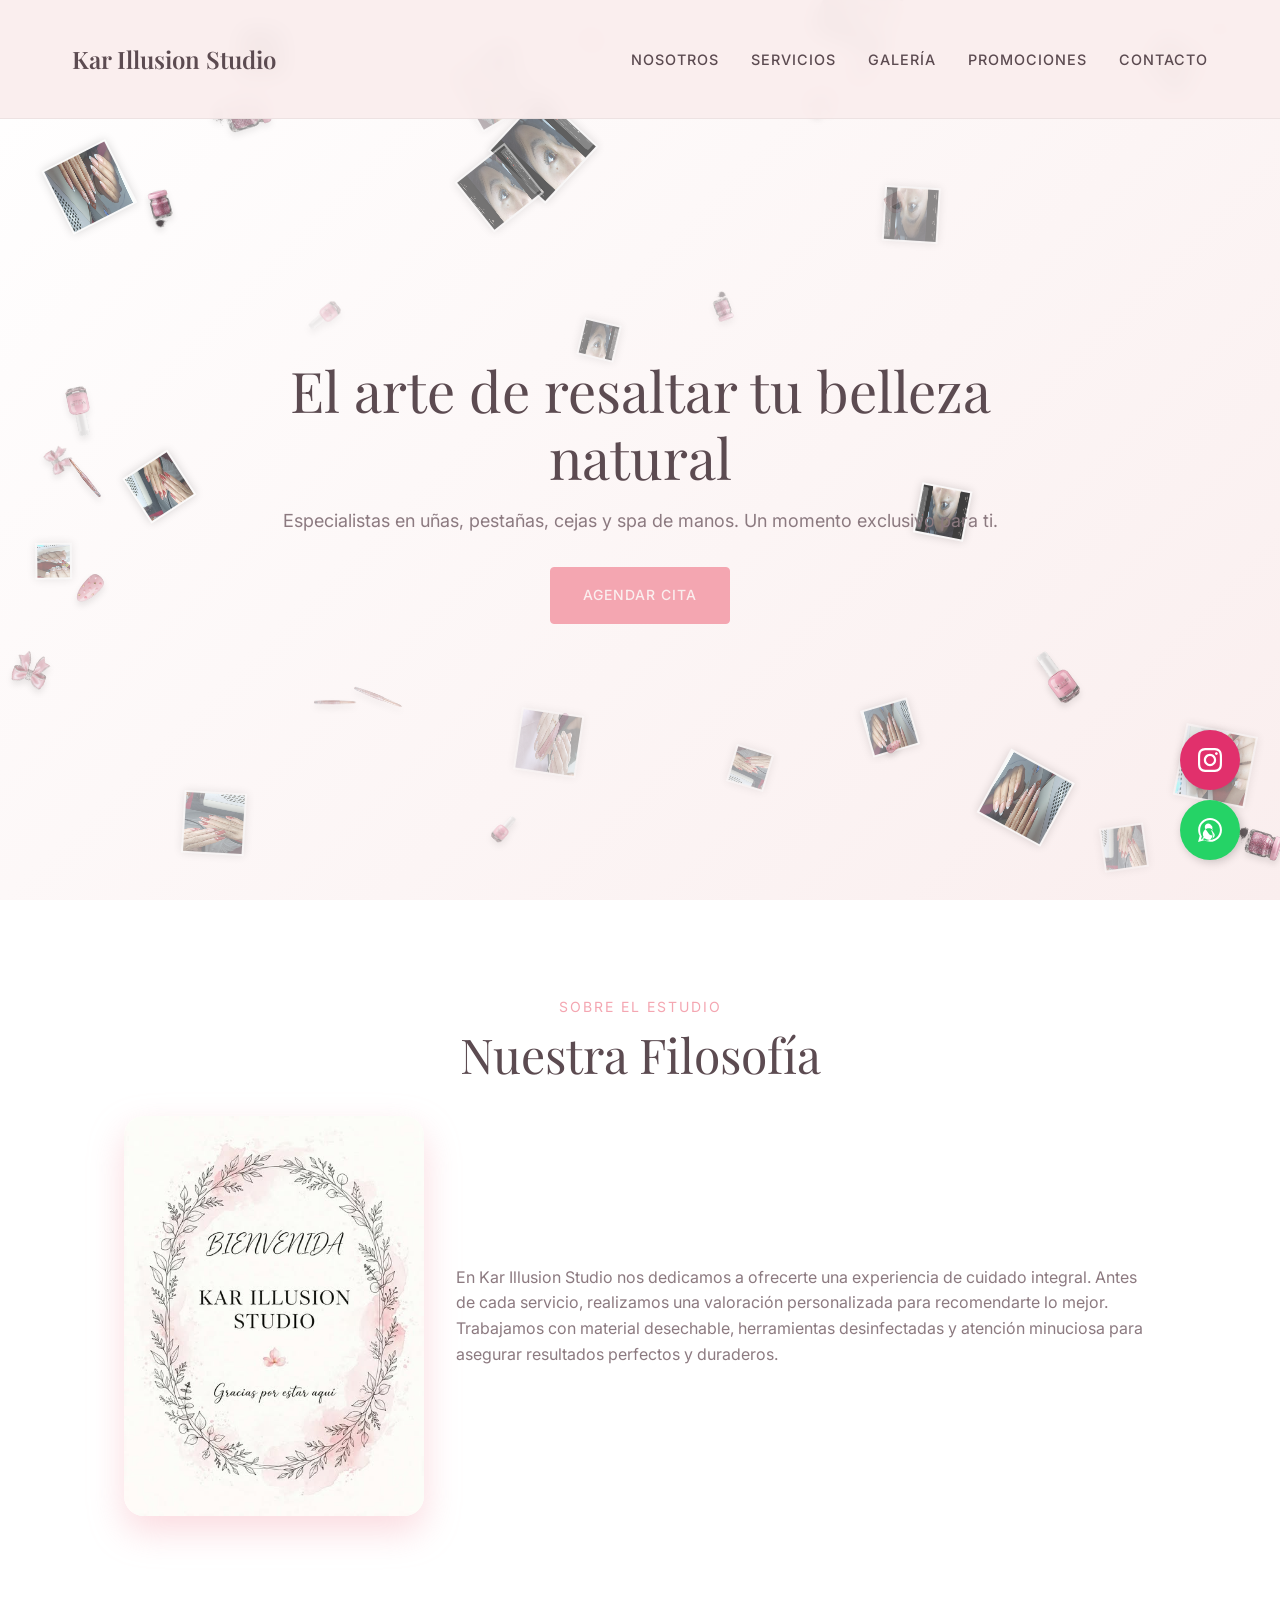
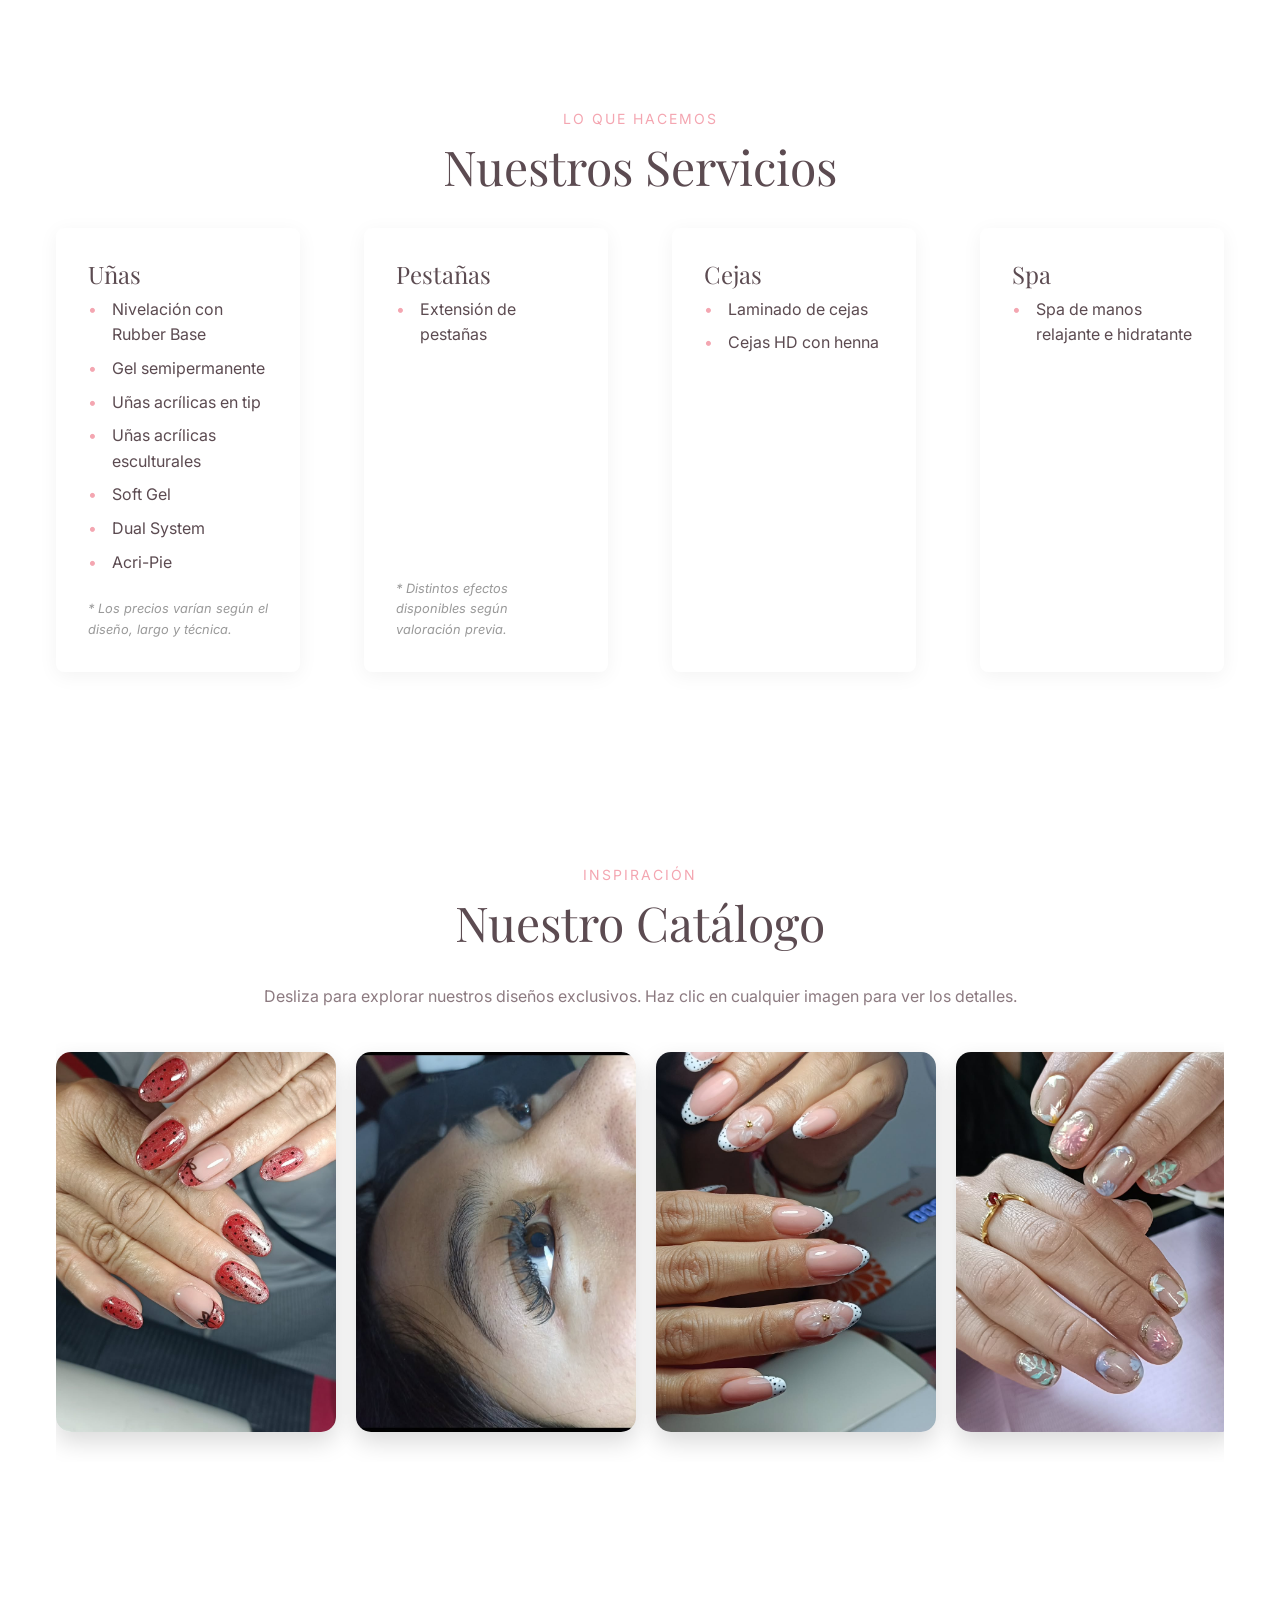
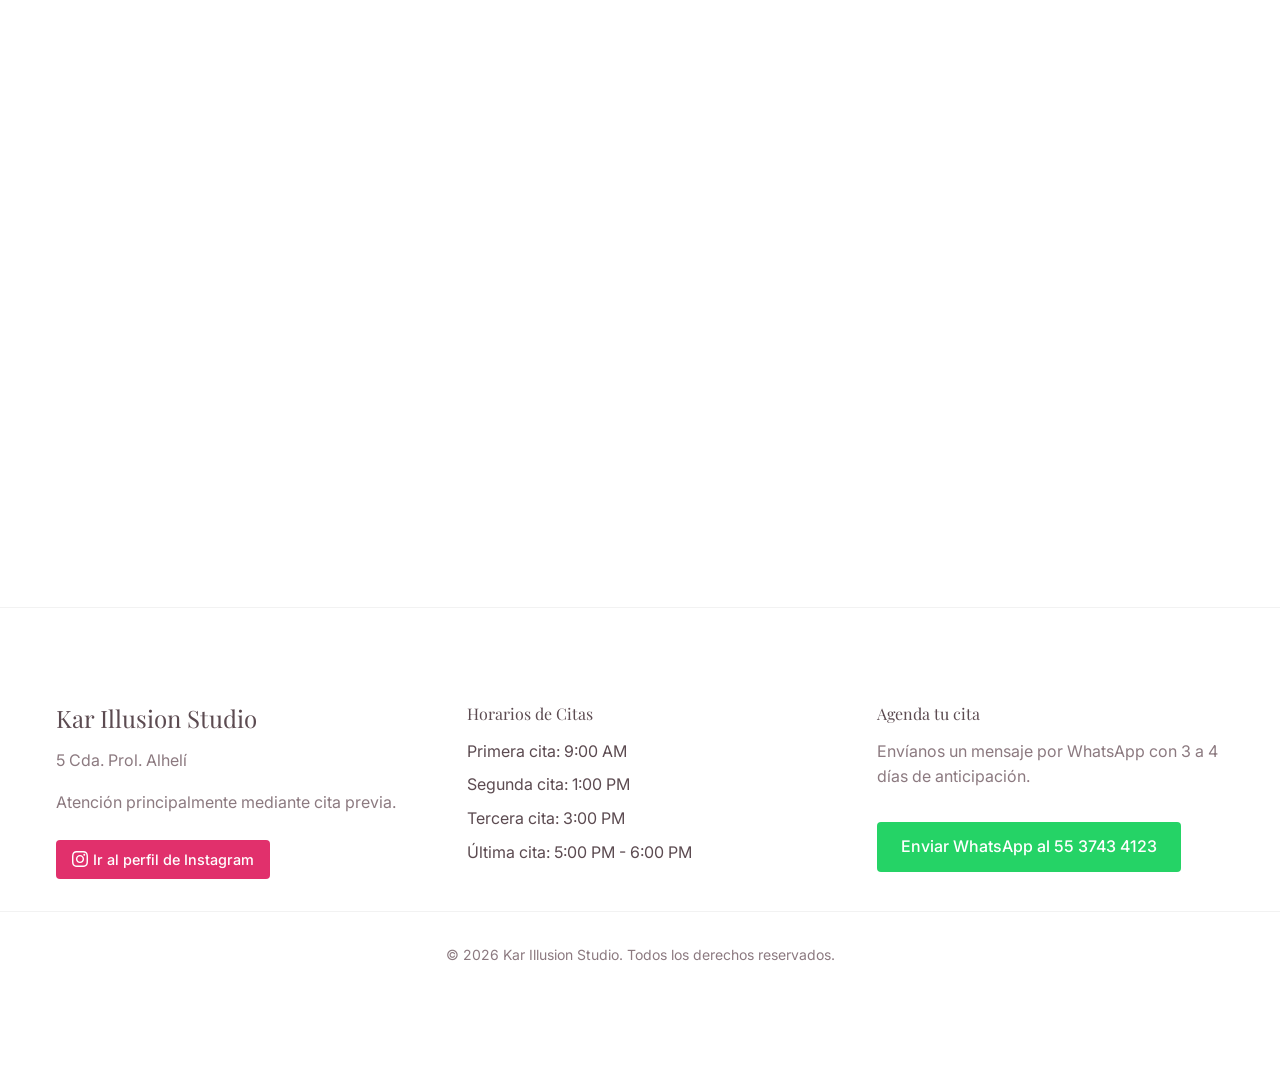
==== index.html @ b8b99d4f "Enhance: Add 4 new nail charms and remove promociones section" ====
<!DOCTYPE html>
<html lang="es">
<head>
    <meta charset="UTF-8">
    <meta name="viewport" content="width=device-width, initial-scale=1.0">
    <title>Kar Illusion Studio | Uñas, Pestañas, Cejas y Spa</title>
    <meta name="description" content="Estudio de belleza especializado en uñas, pestañas, cejas y spa de manos. Citas disponibles.">
    <!-- Google Fonts -->
    <link rel="preconnect" href="https://fonts.googleapis.com">
    <link rel="preconnect" href="https://fonts.gstatic.com" crossorigin>
    <link href="https://fonts.googleapis.com/css2?family=Inter:wght@300;400;500&family=Playfair+Display:ital,wght@0,400;0,600;1,400&display=swap" rel="stylesheet">
    <link rel="stylesheet" href="styles.css?v=10">
</head>
<body>
    <!-- Canvas de Fondo (Toda la página) -->
    <canvas id="bg-canvas"></canvas>

    <!-- Navbar -->
    <header class="navbar">
        <div class="nav-container">
            <a href="#" class="logo">Kar Illusion Studio</a>
            <nav class="nav-links">
                <a href="#nosotros">Nosotros</a>
                <a href="#servicios">Servicios</a>
                <a href="#galeria">Galería</a>
                <a href="#promociones">Promociones</a>
                <a href="#contacto">Contacto</a>
            </nav>
            <button class="hamburger" aria-label="Abrir menú">
                <span class="bar"></span>
                <span class="bar"></span>
                <span class="bar"></span>
            </button>
        </div>
    </header>

    <!-- Menú Móvil -->
    <div class="mobile-menu">
        <a href="#nosotros">Nosotros</a>
        <a href="#servicios">Servicios</a>
        <a href="#galeria">Galería</a>
        <a href="#promociones">Promociones</a>
        <a href="#contacto">Contacto</a>
    </div>

    <!-- Hero Section -->
    <section class="hero" id="inicio">
        <div class="hero-content">
            <h1>El arte de resaltar tu belleza natural</h1>
            <p>Especialistas en uñas, pestañas, cejas y spa de manos. Un momento exclusivo para ti.</p>
            <a href="#contacto" class="btn-primary">Agendar Cita</a>
        </div>
    </section>

    <!-- Nosotros -->
    <section class="nosotros section-padding" id="nosotros">
        <div class="container text-center">
            <span class="subtitle">Sobre el Estudio</span>
            <h2>Nuestra Filosofía</h2>
            <div class="about-content" style="display: flex; align-items: center; justify-content: center; gap: 2rem; flex-wrap: wrap; margin-top: 2rem;">
                <img src="assets/bb.jpg" alt="Inspiración Bebé" style="max-width: 300px; border-radius: 20px; box-shadow: 0 15px 35px rgba(244,166,177, 0.4); object-fit: cover;">
                <p class="max-width-p" style="text-align: left; margin: 0;">En Kar Illusion Studio nos dedicamos a ofrecerte una experiencia de cuidado integral. Antes de cada servicio, realizamos una valoración personalizada para recomendarte lo mejor. Trabajamos con material desechable, herramientas desinfectadas y atención minuciosa para asegurar resultados perfectos y duraderos.</p>
            </div>
        </div>
    </section>

    <!-- Servicios -->
    <section class="servicios section-padding bg-light" id="servicios">
        <div class="container">
            <div class="text-center">
                <span class="subtitle">Lo que hacemos</span>
                <h2>Nuestros Servicios</h2>
            </div>
            
            <div class="services-grid">
                <!-- Uñas -->
                <div class="service-card">
                    <h3>Uñas</h3>
                    <ul>
                        <li>Nivelación con Rubber Base</li>
                        <li>Gel semipermanente</li>
                        <li>Uñas acrílicas en tip</li>
                        <li>Uñas acrílicas esculturales</li>
                        <li>Soft Gel</li>
                        <li>Dual System</li>
                        <li>Acri-Pie</li>
                    </ul>
                    <p class="service-note">* Los precios varían según el diseño, largo y técnica.</p>
                </div>

                <!-- Pestañas -->
                <div class="service-card">
                    <h3>Pestañas</h3>
                    <ul>
                        <li>Extensión de pestañas</li>
                    </ul>
                    <p class="service-note">* Distintos efectos disponibles según valoración previa.</p>
                </div>

                <!-- Cejas -->
                <div class="service-card">
                    <h3>Cejas</h3>
                    <ul>
                        <li>Laminado de cejas</li>
                        <li>Cejas HD con henna</li>
                    </ul>
                </div>

                <!-- Spa -->
                <div class="service-card">
                    <h3>Spa</h3>
                    <ul>
                        <li>Spa de manos relajante e hidratante</li>
                    </ul>
                </div>
            </div>
        </div>
    </section>

    <!-- Galería (Temporal Placeholder) -->
    <section class="galeria section-padding" id="galeria">
        <div class="container text-center">
            <span class="subtitle">Inspiración</span>
            <h2>Nuestro Catálogo</h2>
            <p style="margin-bottom: 2rem; color: var(--color-text-secondary);">Desliza para explorar nuestros diseños exclusivos. Haz clic en cualquier imagen para ver los detalles.</p>
            <div class="gallery-carousel">
                <img src="assets/galeria-1.jpg" alt="Trabajo de Kar Illusion" class="gallery-img">
                <img src="assets/galeria-2.jpg" alt="Trabajo de Kar Illusion" class="gallery-img">
                <img src="assets/galeria-3.jpg" alt="Trabajo de Kar Illusion" class="gallery-img">
                <img src="assets/galeria-4.jpg" alt="Trabajo de Kar Illusion" class="gallery-img">
                <img src="assets/galeria-5.jpg" alt="Trabajo de Kar Illusion" class="gallery-img">
                <img src="assets/galeria-6.jpg" alt="Trabajo de Kar Illusion" class="gallery-img">
                <img src="assets/galeria-7.jpg" alt="Trabajo de Kar Illusion" class="gallery-img">
                <img src="assets/galeria-8.jpg" alt="Trabajo de Kar Illusion" class="gallery-img">
                <img src="assets/galeria-9.jpg" alt="Trabajo de Kar Illusion" class="gallery-img">
                <img src="assets/galeria-10.jpg" alt="Trabajo de Kar Illusion" class="gallery-img">
                <img src="assets/galeria-11.jpg" alt="Trabajo de Kar Illusion" class="gallery-img">
                <img src="assets/galeria-12.jpg" alt="Trabajo de Kar Illusion" class="gallery-img">
                <img src="assets/galeria-13.jpg" alt="Trabajo de Kar Illusion" class="gallery-img">
                <img src="assets/galeria-14.jpg" alt="Trabajo de Kar Illusion" class="gallery-img">
                <img src="assets/galeria-15.jpg" alt="Trabajo de Kar Illusion" class="gallery-img">
                <img src="assets/galeria-16.jpg" alt="Trabajo de Kar Illusion" class="gallery-img">
                <img src="assets/galeria-17.jpg" alt="Trabajo de Kar Illusion" class="gallery-img">
                <img src="assets/galeria-18.jpg" alt="Trabajo de Kar Illusion" class="gallery-img">
                <img src="assets/galeria-19.jpg" alt="Trabajo de Kar Illusion" class="gallery-img">
                <img src="assets/galeria-20.jpg" alt="Trabajo de Kar Illusion" class="gallery-img">
                <img src="assets/galeria-21.jpg" alt="Trabajo de Kar Illusion" class="gallery-img">
            </div>
        </div>
    </section>


    <!-- Video Promocional -->
    <section class="section-padding bg-light" id="video">
        <div class="container text-center">
            <span class="subtitle">En Movimiento</span>
            <h2>Nuestro Estudio</h2>
            <div style="max-width: 600px; margin: 2rem auto; border-radius: 20px; overflow: hidden; box-shadow: 0 15px 35px rgba(244,166,177, 0.4); border: 5px solid #fff;">
                <video src="assets/promo.mp4" autoplay muted loop playsinline style="width: 100%; display: block;"></video>
            </div>
        </div>
    </section>

    <!-- Contacto / Footer -->
    <footer class="footer section-padding" id="contacto">
        <div class="container footer-grid">
            <div class="footer-info">
                <h3>Kar Illusion Studio</h3>
                <p>5 Cda. Prol. Alhelí</p>
                <p>Atención principalmente mediante cita previa.</p>
                <div class="social-links mt-1">
                    <a href="https://www.instagram.com/kar_illusion.studio?igsh=MmVqZ3dhbWVxejU3" class="btn-instagram" target="_blank" rel="noopener">
                        <svg xmlns="http://www.w3.org/2000/svg" width="16" height="16" viewBox="0 0 24 24" fill="currentColor" style="vertical-align: middle; margin-right: 5px;"><path d="M12 2.163c3.204 0 3.584.012 4.85.07 3.252.148 4.771 1.691 4.919 4.919.058 1.265.069 1.645.069 4.849 0 3.205-.012 3.584-.069 4.849-.149 3.225-1.664 4.771-4.919 4.919-1.266.058-1.644.07-4.85.07-3.204 0-3.584-.012-4.849-.07-3.26-.149-4.771-1.699-4.919-4.92-.058-1.265-.07-1.644-.07-4.849 0-3.204.013-3.583.07-4.849.149-3.227 1.664-4.771 4.919-4.919 1.266-.057 1.645-.069 4.849-.069zm0-2.163c-3.259 0-3.667.014-4.947.072-4.358.2-6.78 2.618-6.98 6.98-.059 1.281-.073 1.689-.073 4.948 0 3.259.014 3.668.072 4.948.2 4.358 2.618 6.78 6.98 6.98 1.281.058 1.689.072 4.948.072 3.259 0 3.668-.014 4.948-.072 4.354-.2 6.782-2.618 6.979-6.98.059-1.28.073-1.689.073-4.948 0-3.259-.014-3.667-.072-4.947-.196-4.354-2.617-6.78-6.979-6.98-1.281-.059-1.69-.073-4.949-.073zm0 5.838c-3.403 0-6.162 2.759-6.162 6.162s2.759 6.163 6.162 6.163 6.162-2.759 6.162-6.163c0-3.403-2.759-6.162-6.162-6.162zm0 10.162c-2.209 0-4-1.79-4-4 0-2.209 1.791-4 4-4s4 1.791 4 4c0 2.21-1.791 4-4 4zm6.406-11.845c-.796 0-1.441.645-1.441 1.44s.645 1.44 1.441 1.44c.795 0 1.439-.645 1.439-1.44s-.644-1.44-1.439-1.44z"/></svg>
                        Ir al perfil de Instagram
                    </a>
                </div>
            </div>
            
            <div class="footer-hours">
                <h4>Horarios de Citas</h4>
                <ul>
                    <li>Primera cita: 9:00 AM</li>
                    <li>Segunda cita: 1:00 PM</li>
                    <li>Tercera cita: 3:00 PM</li>
                    <li>Última cita: 5:00 PM - 6:00 PM</li>
                </ul>
            </div>
            
            <div class="footer-contact">
                <h4>Agenda tu cita</h4>
                <p>Envíanos un mensaje por WhatsApp con 3 a 4 días de anticipación.</p>
                <a href="https://wa.me/525537434123" class="btn-whatsapp mt-1" target="_blank" rel="noopener">
                    Enviar WhatsApp al 55 3743 4123
                </a>
            </div>
        </div>
        <div class="footer-bottom text-center mt-2">
            <p>&copy; 2026 Kar Illusion Studio. Todos los derechos reservados.</p>
        </div>
    </footer>

    <!-- Botones Flotantes -->
    <a href="https://wa.me/525537434123" class="float-btn float-ws" target="_blank" rel="noopener" aria-label="Chat en WhatsApp">
        <svg xmlns="http://www.w3.org/2000/svg" width="24" height="24" viewBox="0 0 24 24" fill="white"><path d="M.057 24l1.687-6.163c-1.041-1.804-1.588-3.849-1.587-5.946.003-6.556 5.338-11.891 11.893-11.891 3.181.001 6.167 1.24 8.413 3.488 2.245 2.245 3.487 5.236 3.487 8.414-.003 6.557-5.338 11.892-11.893 11.892-1.99-.001-3.951-.5-5.688-1.448l-6.312 1.654zm6.597-3.807c1.676.995 3.276 1.591 5.392 1.592 5.448 0 9.888-4.443 9.889-9.894.001-5.451-4.441-9.894-9.891-9.894-5.448 0-9.889 4.443-9.889 9.894-.001 2.288.583 4.471 1.686 6.353l-.859 3.138 3.228-.853v.001h-.001zm8.396-8.318c-1.127-1.127-2.624-1.748-4.218-1.748-3.284 0-5.962 2.678-5.964 5.962-.001 1.05.271 2.074.786 2.977l.006.01-1.391 1.391 1.39 1.39.011.006c.902.514 1.927.785 2.977.785 3.284 0 5.962-2.678 5.964-5.962 0-1.594-.621-3.091-1.748-4.218l.002.001-.005.006zM15.42 16.59c-.43.43-1.077.675-1.748.675-1.144 0-2.18-.553-2.825-1.493l-3.394-4.832c-.417-.584-.658-1.298-.658-2.039 0-1.916 1.554-3.472 3.47-3.472.672 0 1.318.245 1.748.675l1.637 1.637c.725.725.992 1.765.717 2.723l-.19.673c-.092.327-.249.627-.459.884l2.455 3.497c.36.52.54 1.15.54 1.8 0 .672-.245 1.319-.675 1.748l-1.564 1.564.015-.006-.015.006z"/></svg>
    </a>

    <a href="https://www.instagram.com/kar_illusion.studio?igsh=MmVqZ3dhbWVxejU3" class="float-btn float-ig" target="_blank" rel="noopener" aria-label="Ir a Instagram">
        <svg xmlns="http://www.w3.org/2000/svg" width="24" height="24" viewBox="0 0 24 24" fill="white"><path d="M12 2.163c3.204 0 3.584.012 4.85.07 3.252.148 4.771 1.691 4.919 4.919.058 1.265.069 1.645.069 4.849 0 3.205-.012 3.584-.069 4.849-.149 3.225-1.664 4.771-4.919 4.919-1.266.058-1.644.07-4.85.07-3.204 0-3.584-.012-4.849-.07-3.26-.149-4.771-1.699-4.919-4.92-.058-1.265-.07-1.644-.07-4.849 0-3.204.013-3.583.07-4.849.149-3.227 1.664-4.771 4.919-4.919 1.266-.057 1.645-.069 4.849-.069zm0-2.163c-3.259 0-3.667.014-4.947.072-4.358.2-6.78 2.618-6.98 6.98-.059 1.281-.073 1.689-.073 4.948 0 3.259.014 3.668.072 4.948.2 4.358 2.618 6.78 6.98 6.98 1.281.058 1.689.072 4.948.072 3.259 0 3.668-.014 4.948-.072 4.354-.2 6.782-2.618 6.979-6.98.059-1.28.073-1.689.073-4.948 0-3.259-.014-3.667-.072-4.947-.196-4.354-2.617-6.78-6.979-6.98-1.281-.059-1.69-.073-4.949-.073zm0 5.838c-3.403 0-6.162 2.759-6.162 6.162s2.759 6.163 6.162 6.163 6.162-2.759 6.162-6.163c0-3.403-2.759-6.162-6.162-6.162zm0 10.162c-2.209 0-4-1.79-4-4 0-2.209 1.791-4 4-4s4 1.791 4 4c0 2.21-1.791 4-4 4zm6.406-11.845c-.796 0-1.441.645-1.441 1.44s.645 1.44 1.441 1.44c.795 0 1.439-.645 1.439-1.44s-.644-1.44-1.439-1.44z"/></svg>
    </a>


    <!-- Visor Lightbox Modal -->
    <div id="image-modal" class="modal">
        <span class="modal-close">&times;</span>
        <img class="modal-content" id="modal-img">
        <div id="modal-caption">Kar Illusion Studio</div>
    </div>

    <script src="script.js?v=14"></script>
</body>
</html>
---- styles.css ----
/* ==========================================================================
   Variables y Configuración Base
   ========================================================================== */
   :root {
    --color-bg-primary: #faeeee; /* Rosa pastel muy claro (bb.jpg) */
    --color-bg-secondary: #ffffff; /* Blanco */
    --color-text-primary: #5c4b51; /* Marrón/púrpura oscuro */
    --color-text-secondary: #8c7a80;
    --color-accent: #f4a6b1; /* Rosa pastel vibrante */
    --color-accent-hover: #e08b98;
    --color-white: #ffffff;
    
    /* Tipografía */
    --font-heading: 'Playfair Display', serif;
    --font-body: 'Inter', sans-serif;
    
    /* Espaciado */
    --spacing-sm: 1rem;
    --spacing-md: 2rem;
    --spacing-lg: 4rem;
    --spacing-xl: 6rem;

    /* Bordes y Sombras */
    --border-radius-sm: 4px;
    --border-radius-md: 8px;
    --border-radius-lg: 16px;
    --shadow-soft: 0 4px 20px rgba(0, 0, 0, 0.05);
    --shadow-hover: 0 10px 30px rgba(0, 0, 0, 0.1);
    
    /* Transiciones */
    --transition-fast: 0.3s ease;
}

/* Reseteo Básico */
* {
    margin: 0;
    padding: 0;
    box-sizing: border-box;
}

html {
    scroll-behavior: smooth;
    background: linear-gradient(135deg, var(--color-bg-secondary) 0%, var(--color-bg-primary) 100%);
    background-attachment: fixed;
}

body {
    font-family: var(--font-body);
    color: var(--color-text-primary);
    line-height: 1.6;
    overflow-x: hidden;
    background: transparent;
}

/* Tipografía Básica */
h1, h2, h3, h4, h5, h6 {
    font-family: var(--font-heading);
    font-weight: 400;
    line-height: 1.2;
    margin-bottom: var(--spacing-sm);
    color: var(--color-text-primary);
}

.hero h1 {
    font-size: 3.5rem;
    margin-bottom: var(--spacing-sm);
    color: var(--color-text-primary);
}

.hero p {
    font-size: 1.2rem;
    color: var(--color-text-secondary);
    margin-bottom: var(--spacing-md);
    font-family: 'Inter', sans-serif;
}

h2 { font-size: clamp(2rem, 4vw, 3rem); margin-bottom: var(--spacing-md); }
h3 { font-size: 1.5rem; margin-bottom: 0.5rem; }

p {
    margin-bottom: var(--spacing-sm);
    color: var(--color-text-secondary);
}

a {
    text-decoration: none;
    color: inherit;
    transition: color var(--transition-fast);
}

ul {
    list-style: none;
}

/* ==========================================================================
   Clases de Utilidad
   ========================================================================== */
.container {
    width: 100%;
    max-width: 1200px;
    margin: 0 auto;
    padding: 0 var(--spacing-sm);
}

.section-padding {
    padding: 4rem 0; /* Padding reducido para móviles */
}

.text-center { text-align: center; }
.text-light { color: var(--color-white); }
.text-light h2, .text-light p { color: var(--color-white); }

.bg-light { background-color: rgba(255, 255, 255, 0.4); } /* Semitransparente para ver partículas */
.bg-dark { background-color: var(--color-bg-dark); }

.mt-1 { margin-top: var(--spacing-sm); }
.mt-2 { margin-top: var(--spacing-md); }
.mb-1 { margin-bottom: var(--spacing-sm); }
.mb-2 { margin-bottom: var(--spacing-md); }

.subtitle {
    display: block;
    font-size: 0.875rem;
    text-transform: uppercase;
    letter-spacing: 2px;
    color: var(--color-accent);
    margin-bottom: 0.5rem;
}

.max-width-p {
    max-width: 700px;
    margin-left: auto;
    margin-right: auto;
}

/* Botones */
.btn-primary {
    display: inline-block;
    background-color: var(--color-accent);
    color: var(--color-bg-primary);
    padding: 1rem 2rem;
    border-radius: var(--border-radius-sm);
    font-family: var(--font-body);
    font-weight: 500;
    text-transform: uppercase;
    letter-spacing: 1px;
    font-size: 0.875rem;
    border: 1px solid var(--color-accent);
    transition: all var(--transition-fast);
}

.btn-primary:hover {
    background-color: transparent;
    color: var(--color-accent);
}

/* ==========================================================================
   Navegación
   ========================================================================== */
.navbar {
    position: fixed;
    top: 0;
    left: 0;
    width: 100%;
    background-color: rgba(250, 238, 238, 0.95);
    backdrop-filter: blur(10px);
    -webkit-backdrop-filter: blur(10px);
    z-index: 1000;
    border-bottom: 1px solid rgba(0,0,0,0.05);
    transition: padding var(--transition-fast);
}

.footer-content {
    display: flex;
    justify-content: space-between;
    align-items: center;
    flex-wrap: wrap;
    gap: var(--spacing-sm);
    color: var(--color-text-secondary);
    background-color: transparent;
}

.nav-container {
    display: flex;
    justify-content: space-between;
    align-items: center;
    padding: 1.5rem var(--spacing-sm);
    max-width: 1200px;
    margin: 0 auto;
}

.logo {
    font-family: var(--font-heading);
    font-size: 1.5rem;
    font-weight: 600;
    color: var(--color-text-main);
}

.nav-links {
    display: none;
}

.nav-links a {
    margin-left: var(--spacing-md);
    font-size: 0.9rem;
    font-weight: 500;
    color: var(--color-text-main);
    text-transform: uppercase;
    letter-spacing: 1px;
}

.nav-links a:hover {
    color: var(--color-accent);
}

/* Hamburguesa */
.hamburger {
    display: block;
    cursor: pointer;
    background: none;
    border: none;
}

.bar {
    display: block;
    width: 25px;
    height: 2px;
    margin: 5px auto;
    transition: all 0.3s ease-in-out;
    background-color: var(--color-text-main);
}

/* Menú Móvil Activo */
.mobile-menu {
    position: fixed;
    top: 0;
    left: 100%;
    width: 100%;
    height: 100vh;
    background-color: var(--color-bg-primary);
    display: flex;
    flex-direction: column;
    justify-content: center;
    align-items: center;
    z-index: 999;
    transition: left 0.4s ease;
}

.mobile-menu.active {
    left: 0;
}

.mobile-menu a {
    font-family: var(--font-heading);
    font-size: 2rem;
    margin: var(--spacing-sm) 0;
    color: var(--color-text-main);
}

.hamburger.active .bar:nth-child(2) { opacity: 0; }
.hamburger.active .bar:nth-child(1) { transform: translateY(7px) rotate(45deg); }
.hamburger.active .bar:nth-child(3) { transform: translateY(-7px) rotate(-45deg); }

/* ==========================================================================
   Hero Section
   ========================================================================== */
.hero {
    min-height: 100vh;
    display: flex;
    align-items: center;
    justify-content: center;
    text-align: center;
    padding: 0 var(--spacing-sm);
    padding-top: 80px; /* Offset navbar */
    position: relative;
    overflow: hidden;
}

#bg-canvas {
    position: fixed;
    top: 0;
    left: 0;
    width: 100vw;
    height: 100vh;
    z-index: -1;
    pointer-events: none;
}

.hero-content {
    max-width: 800px;
    position: relative;
    z-index: 10; /* Bien por encima del canvas y backgrounds */
    animation: fadeInUP 1.5s cubic-bezier(0.25, 0.46, 0.45, 0.94) forwards;
    opacity: 0;
    transform: translateY(30px);
}

.hero p {
    font-size: 1rem;
    margin-bottom: var(--spacing-md);
    padding: 0 1rem;
}

/* Animaciones */
@keyframes fadeInUP {
    to {
        opacity: 1;
        transform: translateY(0);
    }
}

@keyframes slowZoom {
    0% { transform: scale(1); }
    100% { transform: scale(1.05); }
}

/* ==========================================================================
   Servicios
   ========================================================================== */
.services-grid {
    display: grid;
    grid-template-columns: 1fr;
    gap: var(--spacing-md);
    margin-top: var(--spacing-md);
}

.service-card {
    background-color: var(--color-white);
    padding: var(--spacing-md);
    border-radius: var(--border-radius-md);
    box-shadow: var(--shadow-soft);
    transition: transform 0.4s cubic-bezier(0.25, 0.46, 0.45, 0.94), box-shadow 0.4s cubic-bezier(0.25, 0.46, 0.45, 0.94);
    display: flex;
    flex-direction: column;
    height: 100%;
}

.service-card:hover {
    transform: translateY(-8px);
    box-shadow: var(--shadow-hover);
}

.service-card ul {
    margin-bottom: var(--spacing-sm);
    flex-grow: 1;
}

.service-card li {
    margin-bottom: 0.5rem;
    position: relative;
    padding-left: 1.5rem;
    color: var(--color-text-light);
}

.service-card li::before {
    content: "•";
    color: var(--color-accent);
    position: absolute;
    left: 0;
    top: 0;
}

.service-note {
    font-size: 0.8rem;
    font-style: italic;
    color: #999;
    margin-bottom: 0;
    margin-top: auto;
}

/* ==========================================================================
   Galería
   ========================================================================== */
.gallery-grid {
    display: grid;
    grid-template-columns: 1fr;
    gap: var(--spacing-sm);
    margin-top: var(--spacing-md);
}

.gallery-item {
    aspect-ratio: 1 / 1;
    border-radius: var(--border-radius-sm);
    overflow: hidden;
    position: relative;
    transition: transform var(--transition-fast);
}

.gallery-item:hover {
    transform: scale(1.02);
}

/* Placeholder temporal para imágenes */
.temp-bg {
    background-color: #eae5db;
}
.temp-bg:nth-child(2) { background-color: #dcd5c6; }
.temp-bg:nth-child(3) { background-color: #c9c2b3; }
.temp-bg:nth-child(4) { background-color: #b5aea0; }


/* ==========================================================================
   Footer & Contacto
   ========================================================================== */
.footer {
    background-color: var(--color-white);
    border-top: 1px solid rgba(0,0,0,0.05);
}

.footer-grid {
    display: grid;
    grid-template-columns: 1fr;
    gap: var(--spacing-md); /* Gap reducido para móviles */
}

.footer h3, .footer h4 {
    margin-bottom: 1rem;
}

.footer ul li {
    margin-bottom: 0.5rem;
    color: var(--color-text-light);
}

.btn-whatsapp {
    display: inline-block;
    background-color: #25D366;
    color: white;
    padding: 0.75rem 1.5rem;
    border-radius: var(--border-radius-sm);
    font-weight: 500;
}
.btn-whatsapp:hover {
    background-color: #128C7E;
    color: white;
}

.btn-instagram {
    display: inline-flex;
    align-items: center;
    background-color: #E1306C;
    color: white;
    padding: 0.5rem 1rem;
    border-radius: var(--border-radius-sm);
    font-weight: 500;
    margin-top: 0.5rem;
    font-size: 0.9rem;
}

.btn-instagram:hover {
    background-color: #C13584;
    color: white;
}

.footer-bottom {
    font-size: 0.875rem;
    color: #999;
    border-top: 1px solid rgba(0,0,0,0.05);
    padding-top: var(--spacing-md);
}

/* Botones Flotantes */
.float-btn {
    position: fixed;
    width: 60px;
    height: 60px;
    color: #FFF;
    border-radius: 50px;
    text-align: center;
    font-size: 30px;
    box-shadow: 2px 2px 10px rgba(0, 0, 0, 0.2);
    z-index: 100;
    display: flex;
    justify-content: center;
    align-items: center;
    transition: transform 0.3s ease;
}

.float-ws {
    bottom: 20px;
    right: 20px;
    background-color: #25d366;
}

.float-ig {
    bottom: 90px;
    right: 20px;
    left: auto;
    background-color: #E1306C;
}

.float-btn:hover {
    transform: scale(1.1);
}

/* ==========================================================================
   Media Queries (Desktop)
   ========================================================================== */
@media (min-width: 768px) {
    /* Navbar */
    .hamburger { display: none; }
    .nav-links { display: flex; }
    .mobile-menu { display: none !important; } /* Desactiva el móvil en desktop */
    
    .nav-container { padding: 1rem var(--spacing-md); }
    
    .section-padding { padding: var(--spacing-xl) 0; }
    .hero p { font-size: 1.125rem; padding: 0; }

    /* Grids */
    .services-grid { grid-template-columns: repeat(2, 1fr); gap: var(--spacing-lg); }
    .gallery-grid { grid-template-columns: repeat(2, 1fr); gap: var(--spacing-md); }
    .footer-grid { grid-template-columns: repeat(3, 1fr); gap: var(--spacing-lg); }
    
    /* Botones Flotantes Desktop */
    .float-ws { bottom: 40px; right: 40px; }
    .float-ig { bottom: 110px; right: 40px; left: auto; }
}

@media (min-width: 1024px) {
    .gallery-grid { grid-template-columns: repeat(4, 1fr); }
    .services-grid { grid-template-columns: repeat(4, 1fr); }
}

/* Nuevos estilos de galeria */
.gallery-img {
    width: 100%;
    aspect-ratio: 1;
    object-fit: cover;
    border-radius: 15px;
    box-shadow: 0 10px 20px rgba(0,0,0,0.1);
    transition: transform 0.3s;
}
.gallery-img:hover {
    transform: translateY(-5px);
}

/* --- Carrusel de Galería Estilo Catálogo --- */
.gallery-carousel {
    display: flex;
    overflow-x: auto;
    scroll-snap-type: x mandatory;
    gap: 20px;
    padding: 10px 0 30px 0;
    /* Suavizar scroll */
    scroll-behavior: smooth;
    -webkit-overflow-scrolling: touch;
}

/* Scrollbar personalizada y elegante para el carrusel */
.gallery-carousel::-webkit-scrollbar {
    height: 8px;
}
.gallery-carousel::-webkit-scrollbar-track {
    background: rgba(250, 238, 238, 0.5); 
    border-radius: 10px;
}
.gallery-carousel::-webkit-scrollbar-thumb {
    background: var(--color-accent); 
    border-radius: 10px;
}
.gallery-carousel::-webkit-scrollbar-thumb:hover {
    background: var(--color-accent-hover); 
}

/* Modificar imagen de la galería para el carrusel */
.gallery-img {
    flex: 0 0 auto;
    width: 280px;
    height: 380px;
    object-fit: cover;
    scroll-snap-align: center;
    border-radius: 15px;
    box-shadow: 0 10px 25px rgba(0,0,0,0.15);
    transition: transform 0.3s ease, box-shadow 0.3s ease;
    cursor: pointer;
}
.gallery-img:hover {
    transform: translateY(-8px) scale(1.02);
    box-shadow: 0 15px 35px rgba(244,166,177, 0.5);
}

/* --- Modal Lightbox (Visor) --- */
.modal {
    display: none; /* Oculto por defecto */
    position: fixed;
    z-index: 1000;
    padding-top: 50px;
    left: 0;
    top: 0;
    width: 100%;
    height: 100%;
    overflow: auto;
    background-color: rgba(0,0,0,0.85);
    backdrop-filter: blur(5px);
    opacity: 0;
    transition: opacity 0.3s ease;
}
.modal.show {
    opacity: 1;
}

.modal-content {
    margin: auto;
    display: block;
    width: 80%;
    max-width: 600px;
    max-height: 80vh;
    object-fit: contain;
    border-radius: 15px;
    box-shadow: 0 0 40px rgba(244,166,177, 0.3);
    transform: scale(0.8);
    transition: transform 0.3s ease;
}
.modal.show .modal-content {
    transform: scale(1);
}

#modal-caption {
    margin: auto;
    display: block;
    width: 80%;
    max-width: 700px;
    text-align: center;
    color: #fff;
    padding: 15px 0;
    font-family: 'Playfair Display', serif;
    font-style: italic;
    font-size: 1.2rem;
}

.modal-close {
    position: absolute;
    top: 20px;
    right: 35px;
    color: #fff;
    font-size: 40px;
    font-weight: bold;
    transition: 0.3s;
    cursor: pointer;
}
.modal-close:hover,
.modal-close:focus {
    color: var(--color-accent);
    text-decoration: none;
    cursor: pointer;
}

@media only screen and (max-width: 700px){
    .modal-content {
        width: 95%;
    }
}
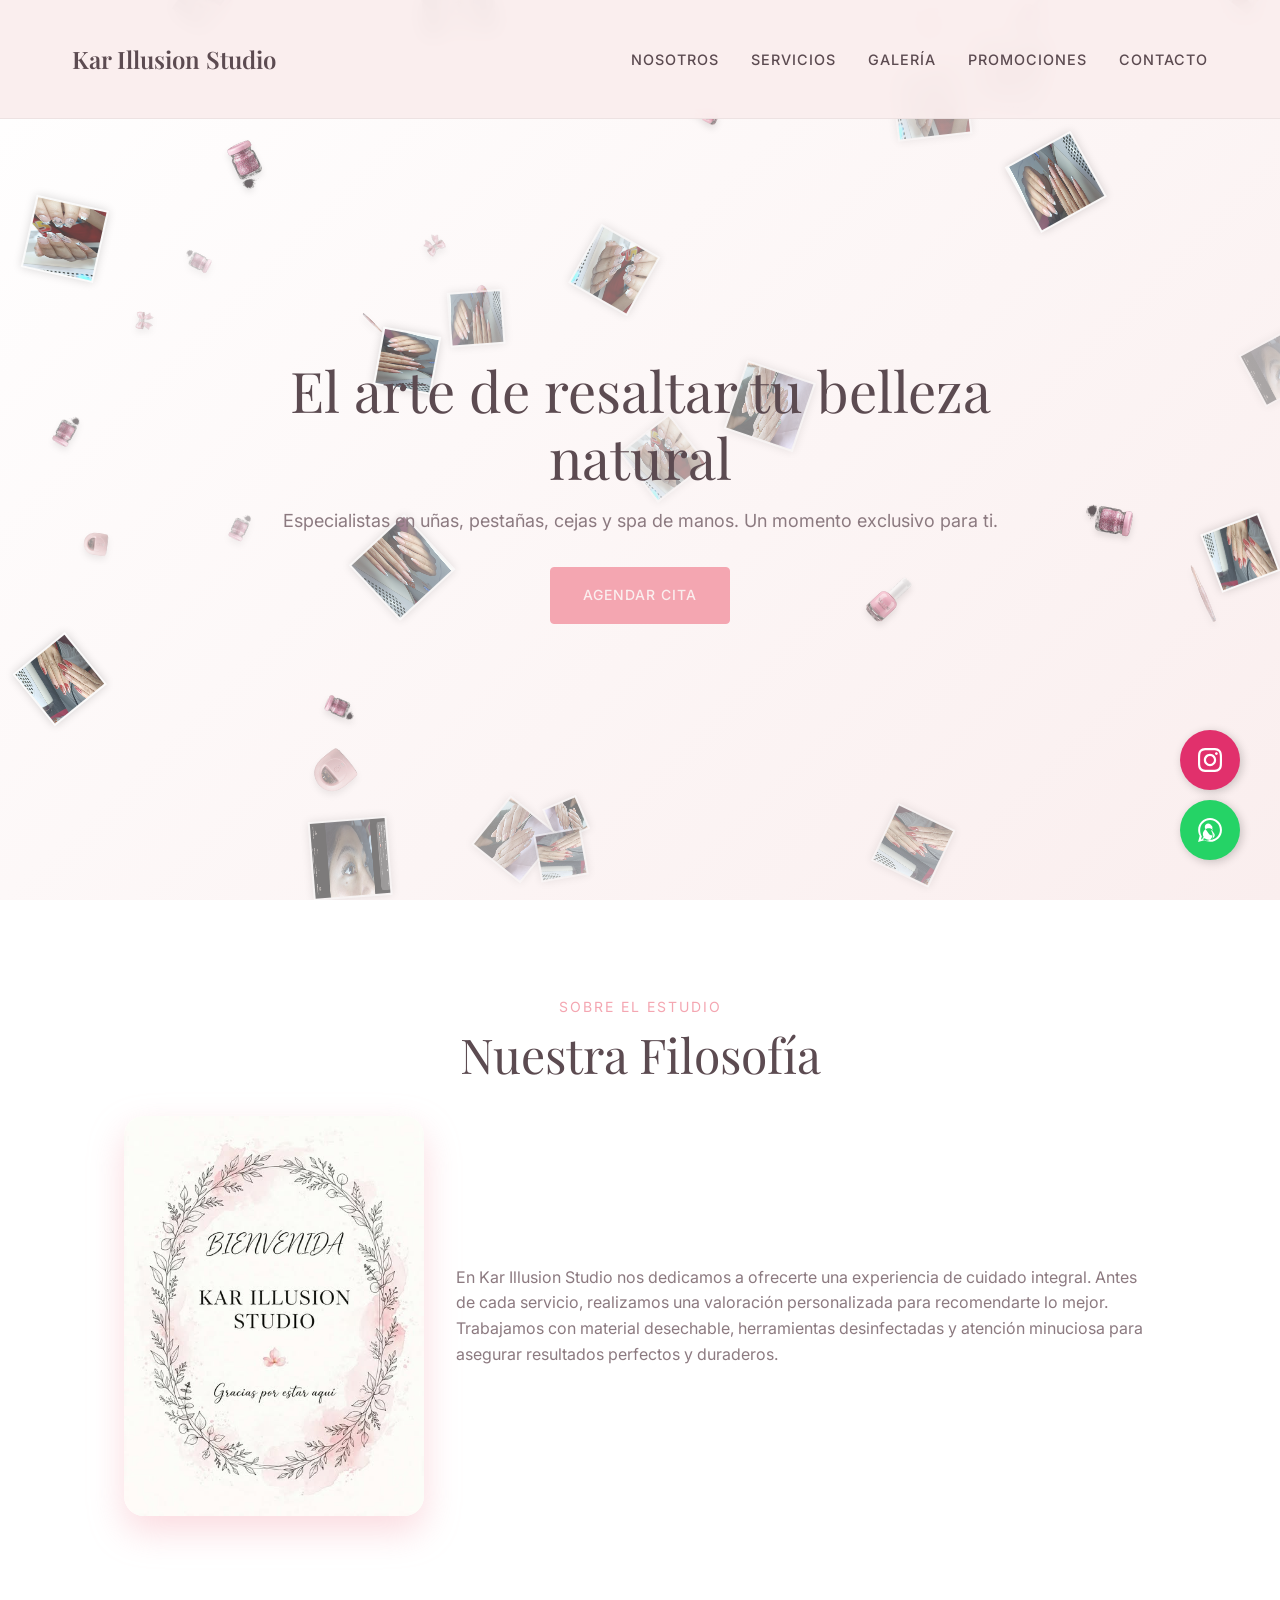
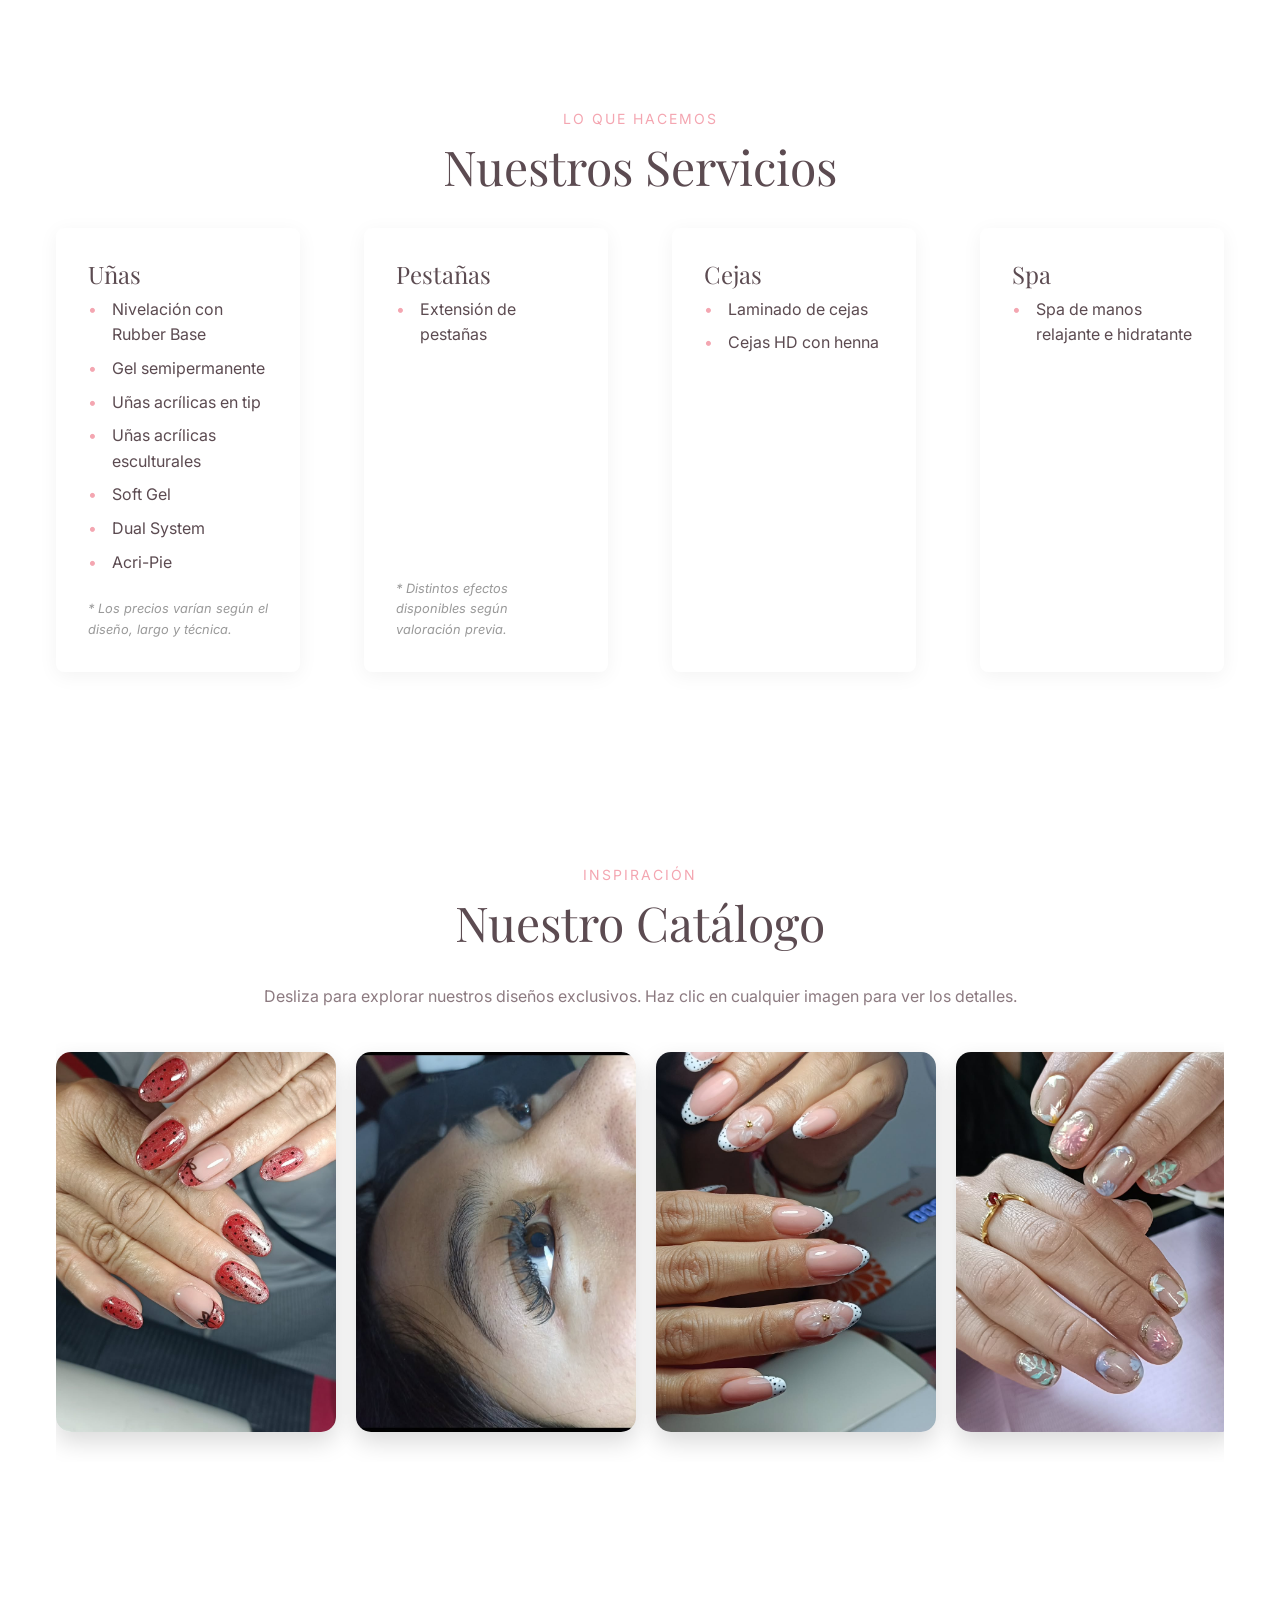
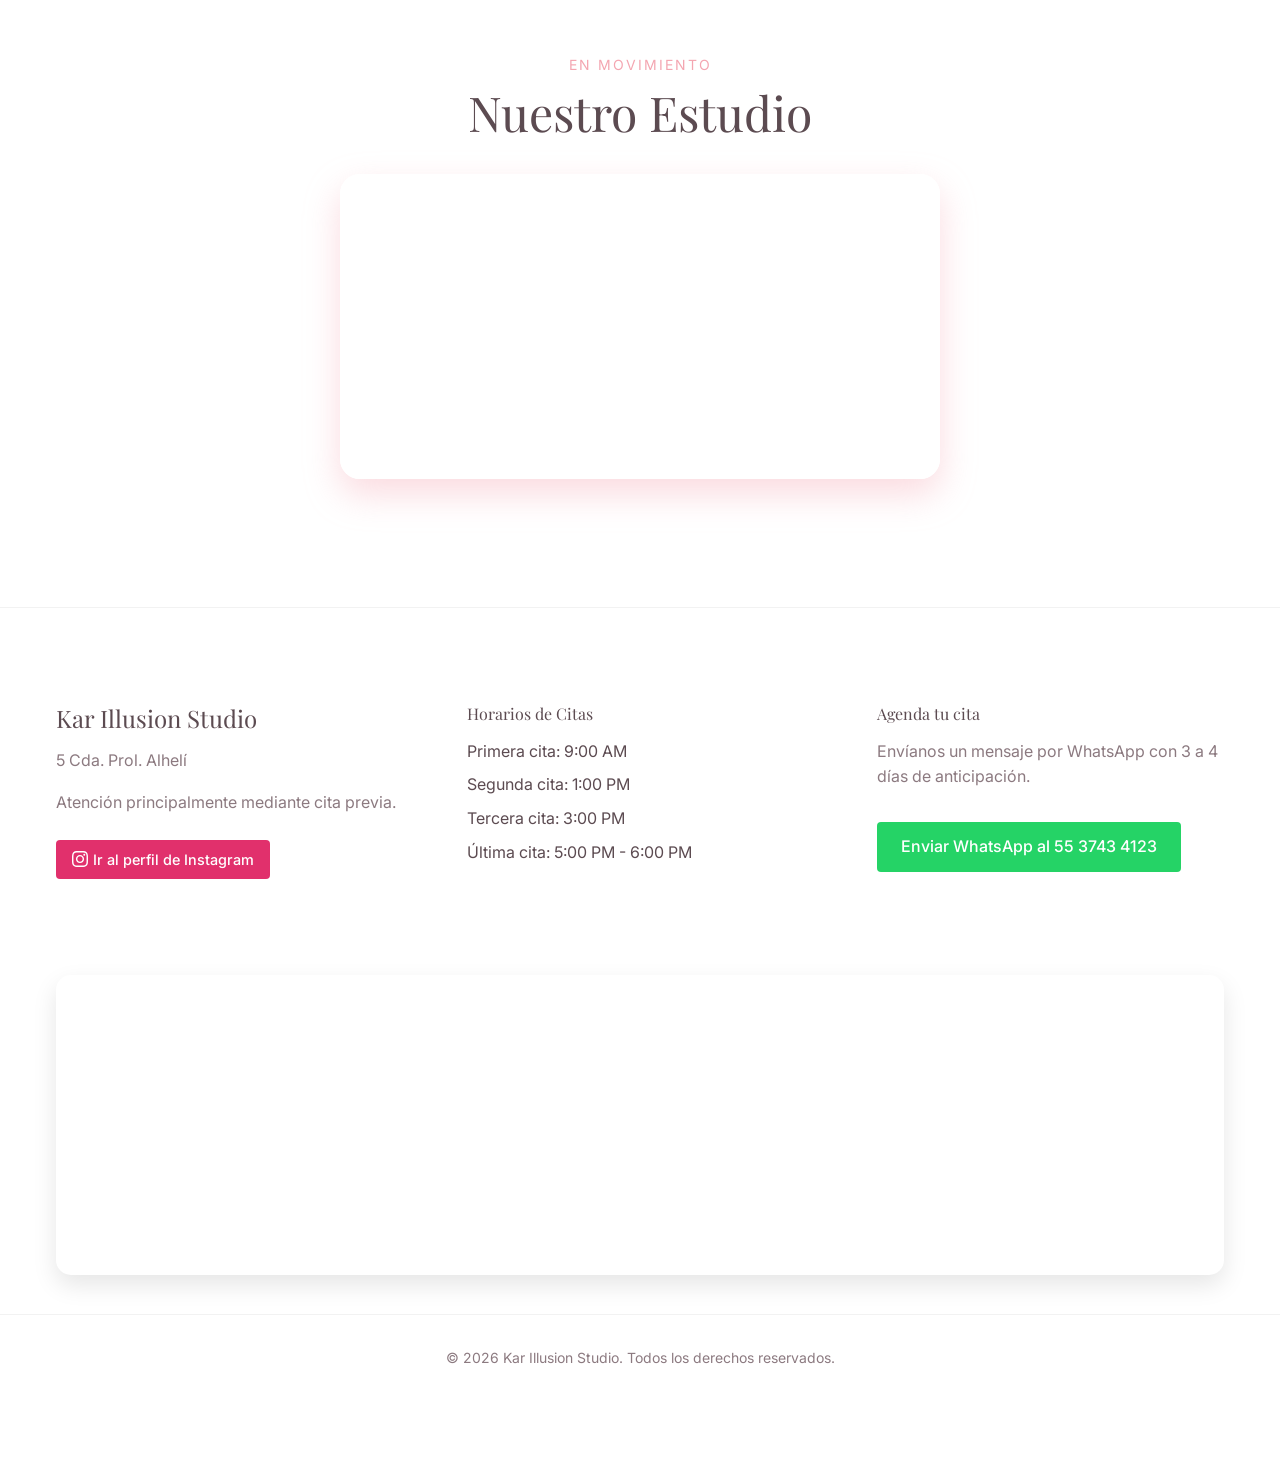
==== commit 603f564a: "Feat: Add Google Map embed to footer" ====
--- a/index.html
+++ b/index.html
@@ -193,6 +193,10 @@
                     Enviar WhatsApp al 55 3743 4123
                 </a>
             </div>
+            
+            <div class="footer-map" style="grid-column: 1 / -1; margin-top: 2rem;">
+                <iframe src="https://maps.google.com/maps?q=5%20Cda.%20Prol.%20Alhel%C3%AD&t=&z=15&ie=UTF8&iwloc=&output=embed" width="100%" height="300" style="border:0; border-radius: 15px; box-shadow: 0 10px 25px rgba(0,0,0,0.1);" allowfullscreen="" loading="lazy" referrerpolicy="no-referrer-when-downgrade"></iframe>
+            </div>
         </div>
         <div class="footer-bottom text-center mt-2">
             <p>&copy; 2026 Kar Illusion Studio. Todos los derechos reservados.</p>
@@ -216,6 +220,6 @@
         <div id="modal-caption">Kar Illusion Studio</div>
     </div>
 
-    <script src="script.js?v=14"></script>
+    <script src="script.js?v=15"></script>
 </body>
 </html>
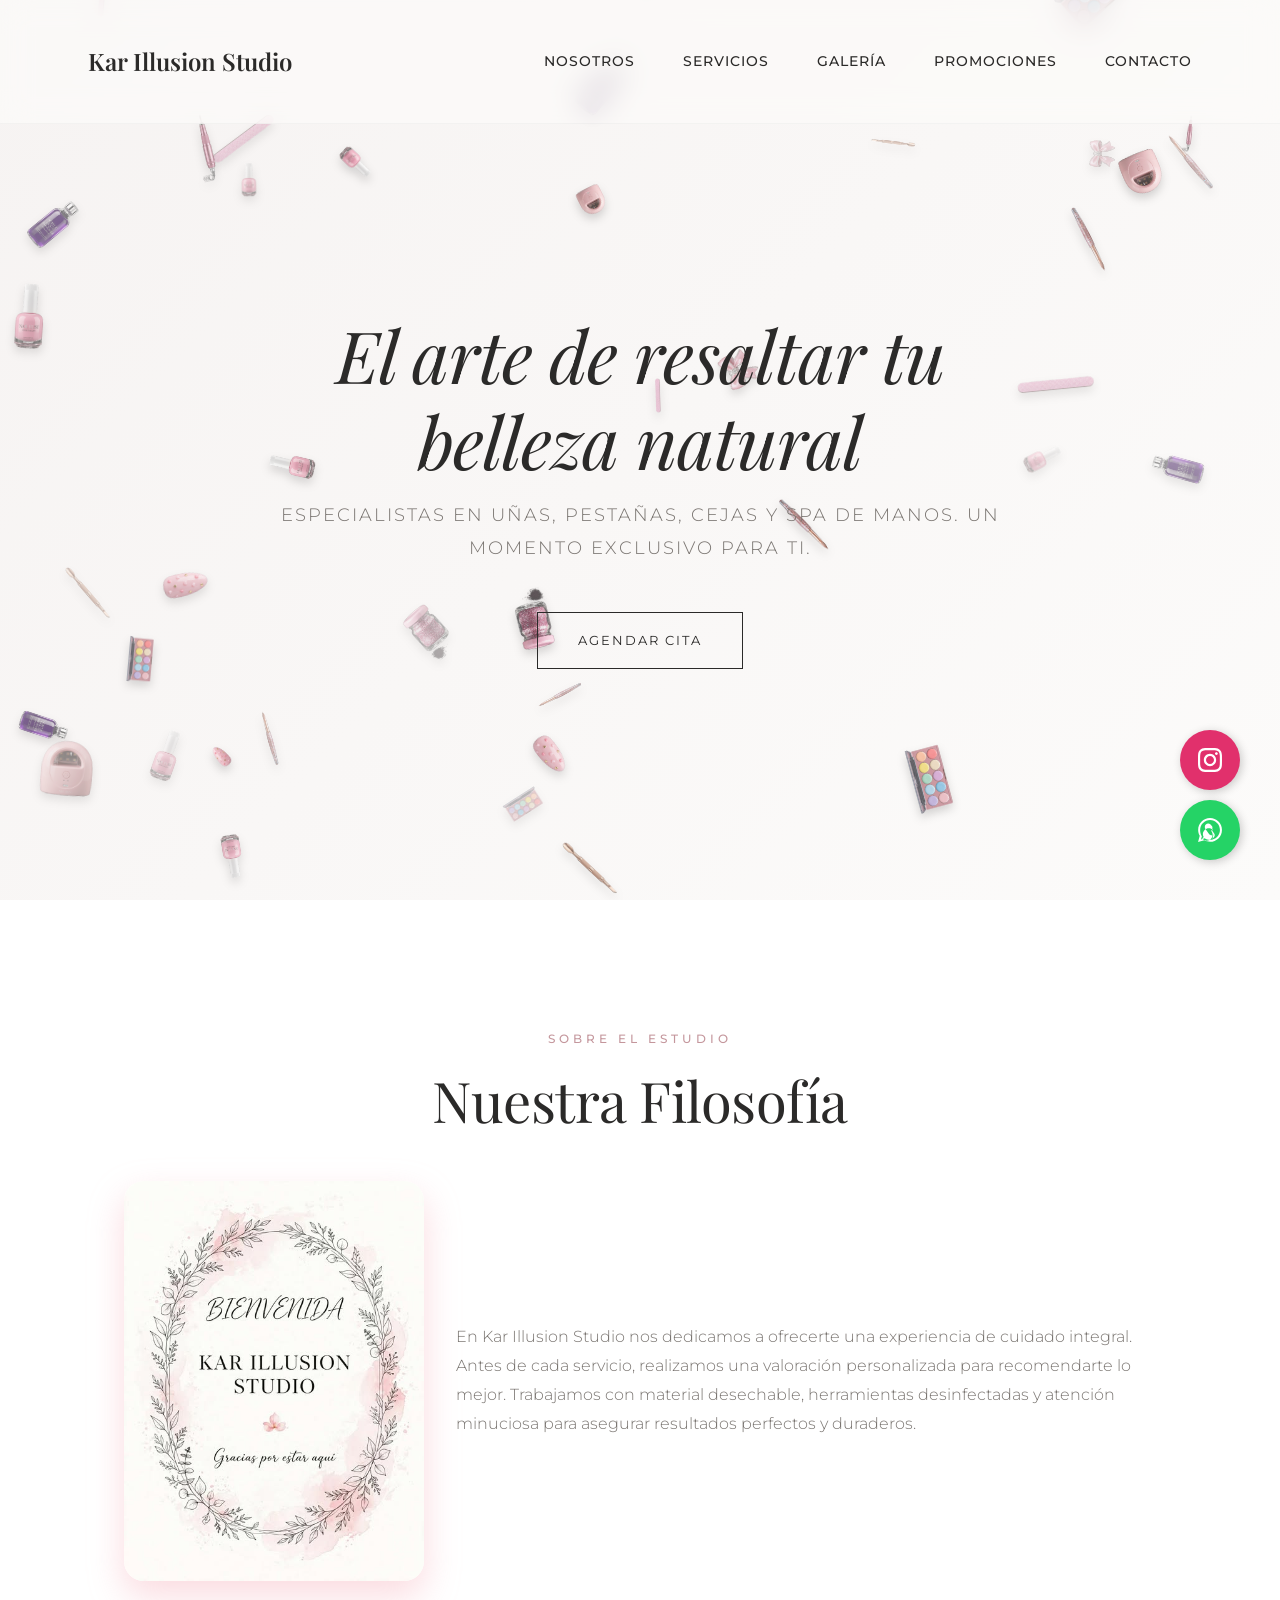
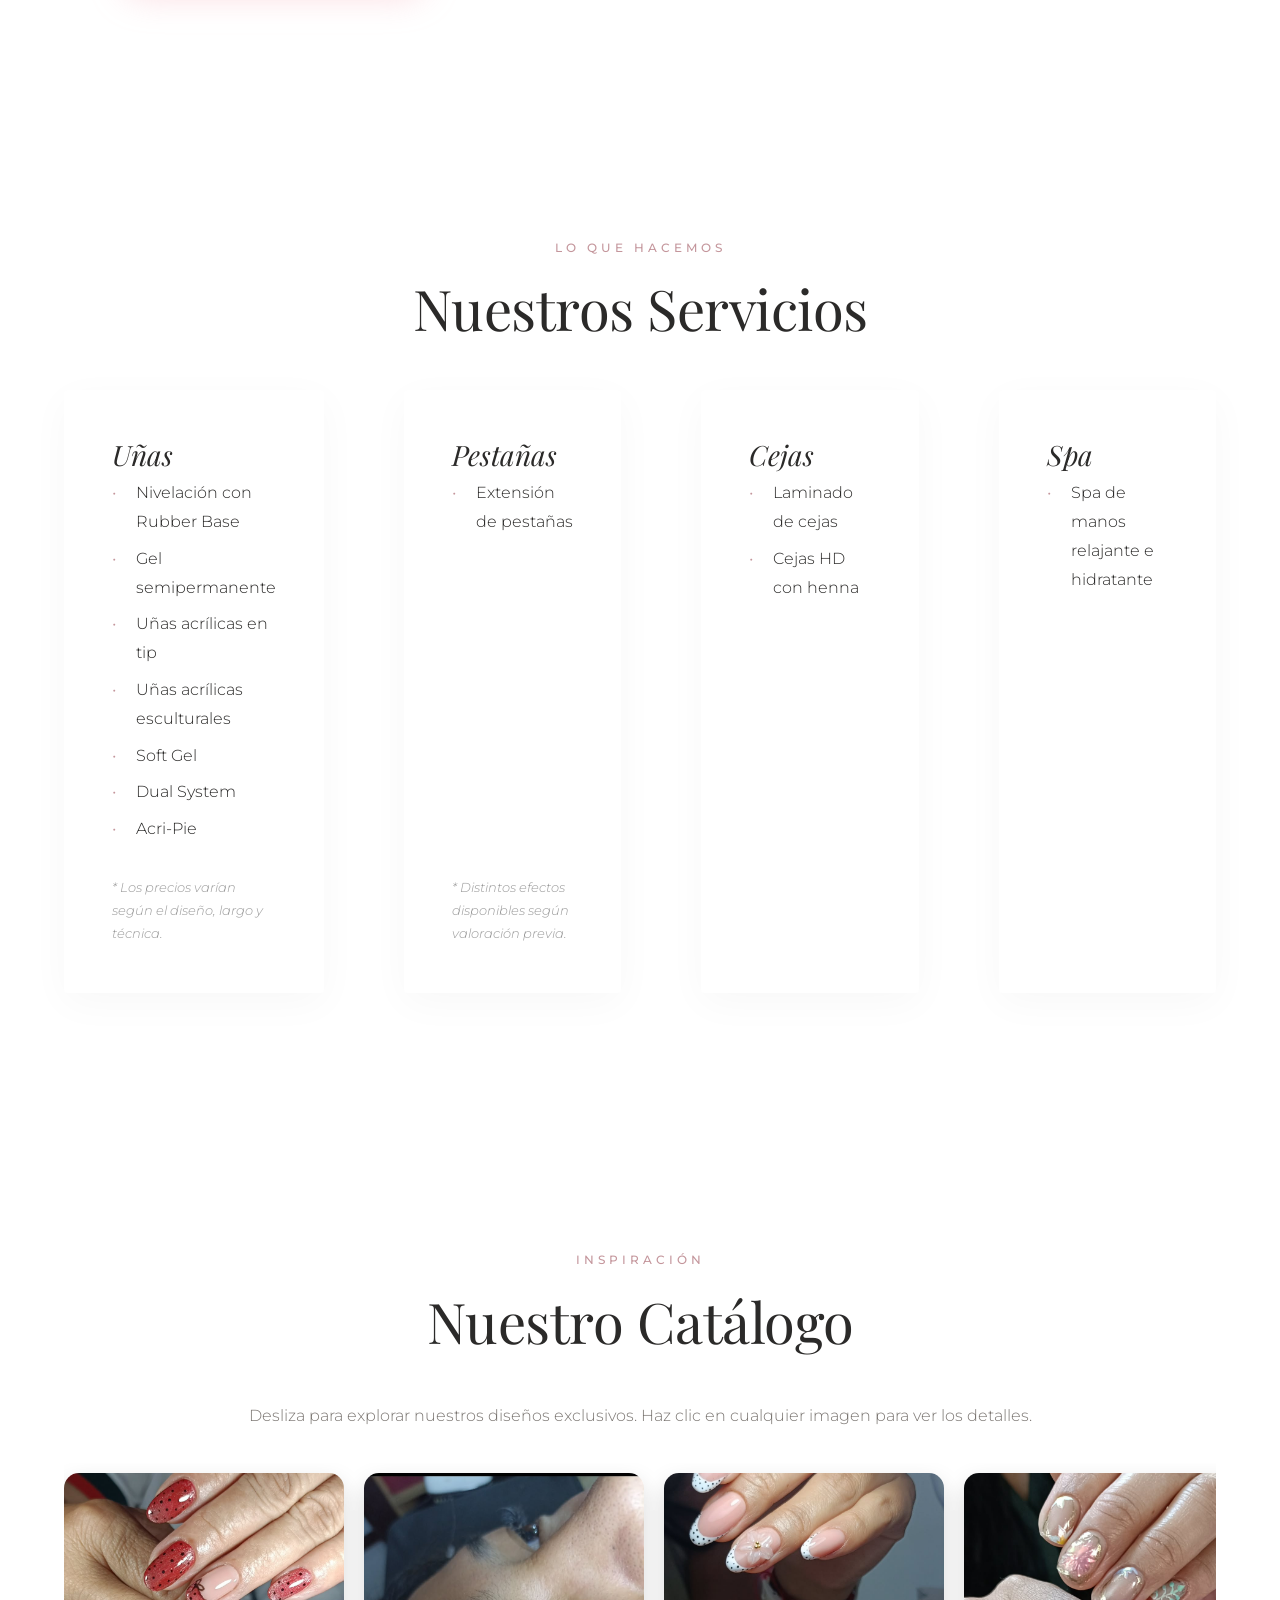
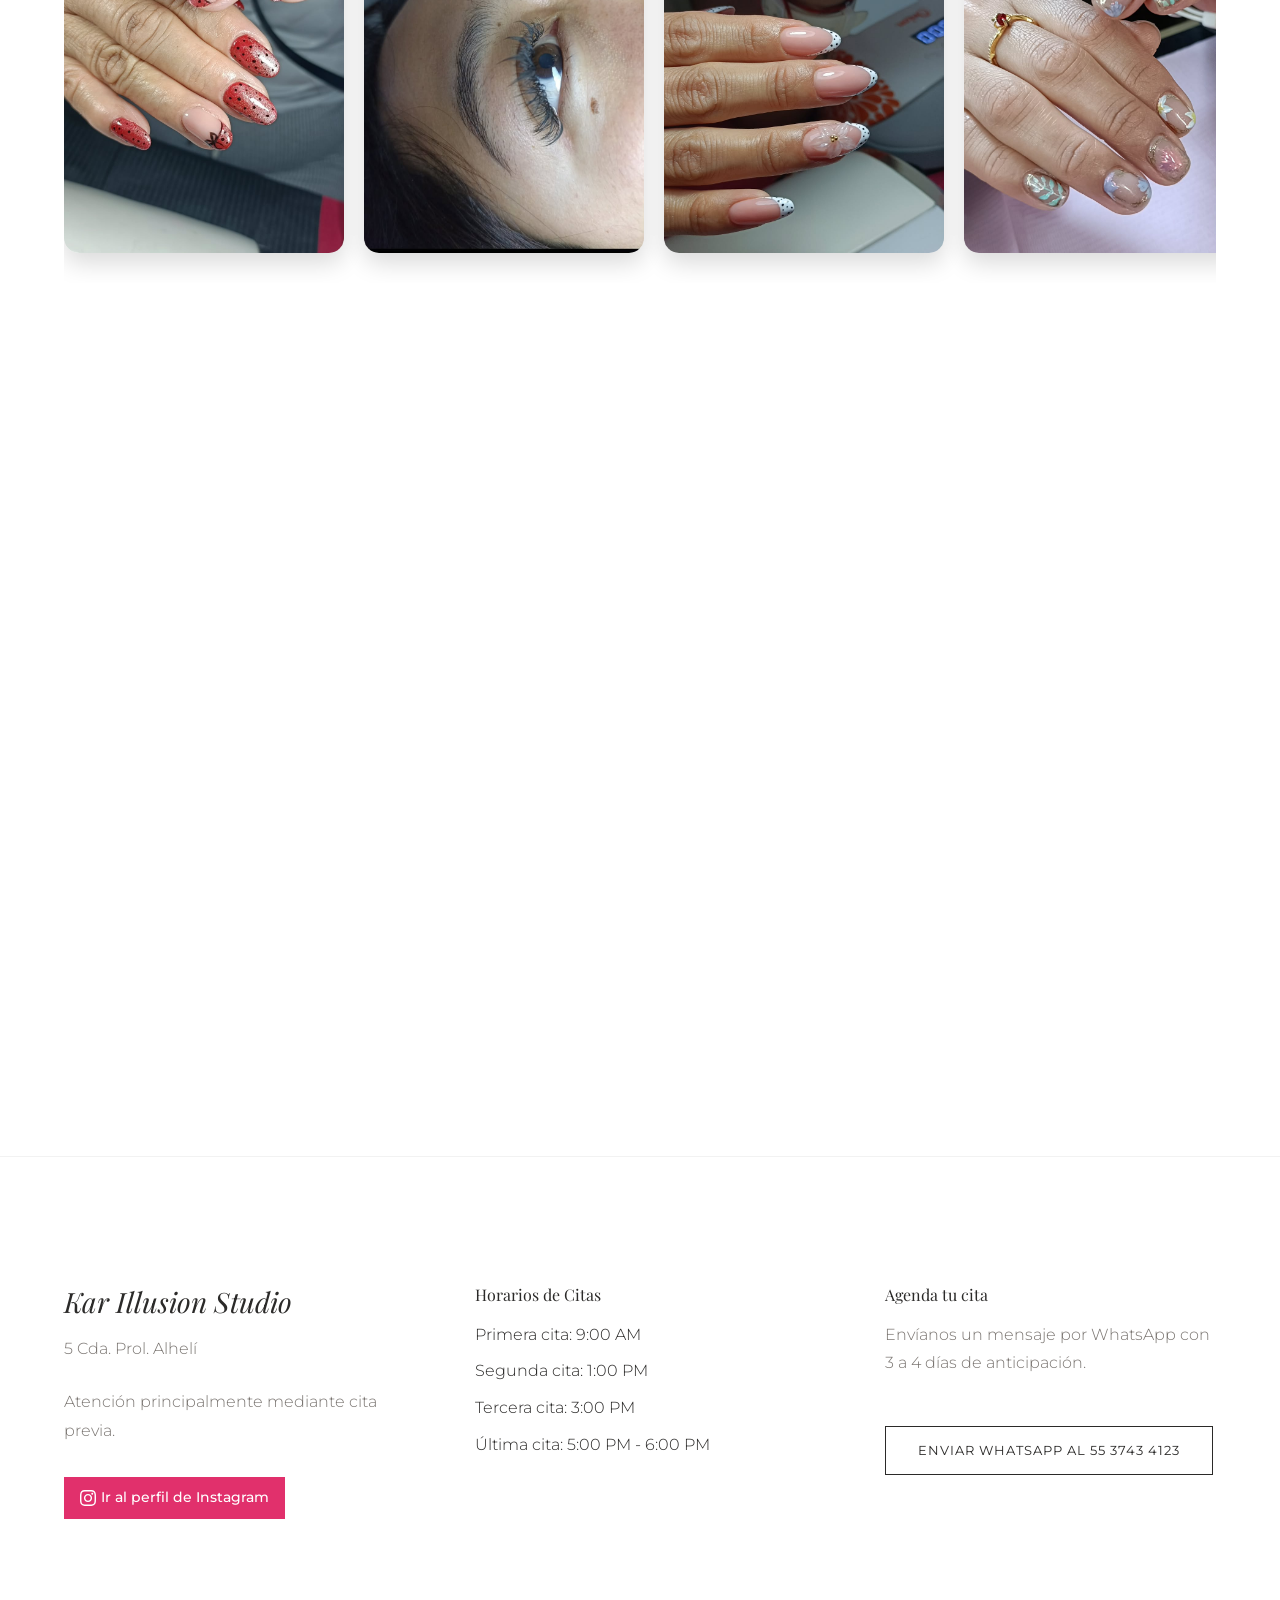
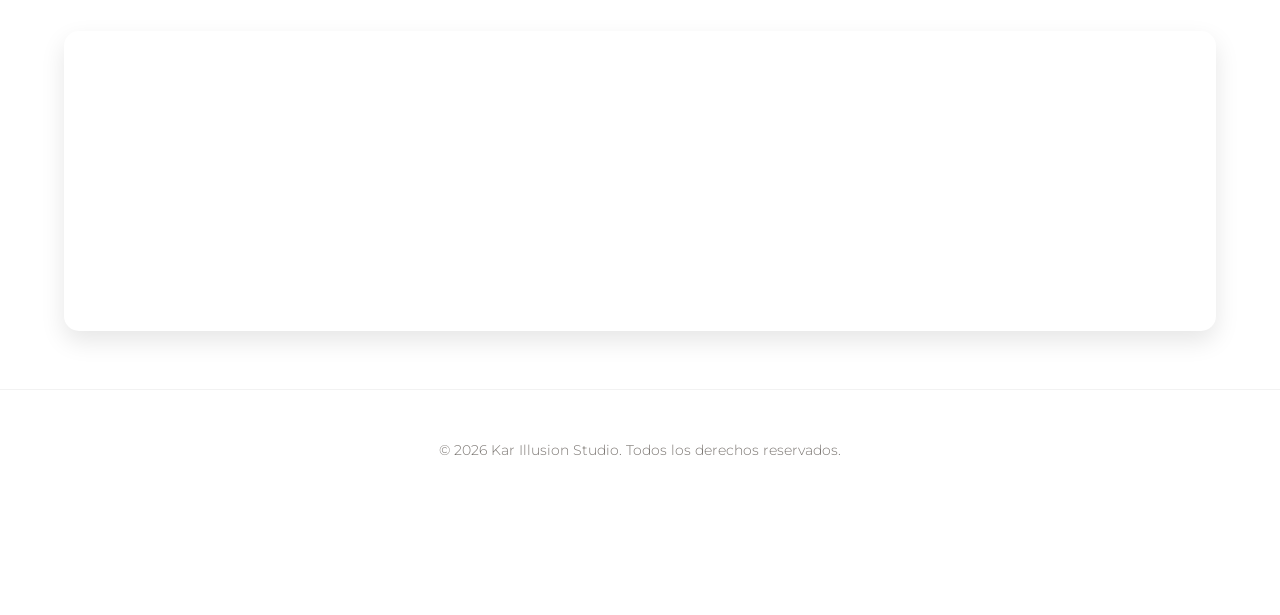
==== commit b0f4f992: "Refactor: Upgrade UI to Gama Plus design and replace floating photos with exclusive nail tools" ====
--- a/index.html
+++ b/index.html
@@ -7,9 +7,9 @@
     <meta name="description" content="Estudio de belleza especializado en uñas, pestañas, cejas y spa de manos. Citas disponibles.">
     <!-- Google Fonts -->
     <link rel="preconnect" href="https://fonts.googleapis.com">
-    <link rel="preconnect" href="https://fonts.gstatic.com" crossorigin>
-    <link href="https://fonts.googleapis.com/css2?family=Inter:wght@300;400;500&family=Playfair+Display:ital,wght@0,400;0,600;1,400&display=swap" rel="stylesheet">
-    <link rel="stylesheet" href="styles.css?v=10">
+    <!-- Fuentes Gama Plus: Playfair Display y Montserrat -->
+    <link href="https://fonts.googleapis.com/css2?family=Montserrat:wght@300;400;500;600&family=Playfair+Display:ital,wght@0,400;0,600;0,700;1,400&display=swap" rel="stylesheet">
+    <link rel="stylesheet" href="styles.css?v=15">
 </head>
 <body>
     <!-- Canvas de Fondo (Toda la página) -->
--- a/styles.css
+++ b/styles.css
@@ -2,33 +2,33 @@
    Variables y Configuración Base
    ========================================================================== */
    :root {
-    --color-bg-primary: #faeeee; /* Rosa pastel muy claro (bb.jpg) */
-    --color-bg-secondary: #ffffff; /* Blanco */
-    --color-text-primary: #5c4b51; /* Marrón/púrpura oscuro */
-    --color-text-secondary: #8c7a80;
-    --color-accent: #f4a6b1; /* Rosa pastel vibrante */
-    --color-accent-hover: #e08b98;
+    --color-bg-primary: #FCFBFA; /* Blanco hueso / Crema */
+    --color-bg-secondary: #F6F3F2; /* Ligero tono piedra/taupe */
+    --color-text-primary: #2B2A29; /* Carbón profundo, más suave que el negro */
+    --color-text-secondary: #7A7571; /* Gris cálido / Taupe para textos */
+    --color-accent: #C4969C; /* Rose Gold / Blush elegante */
+    --color-accent-hover: #A87B81;
     --color-white: #ffffff;
     
-    /* Tipografía */
+    /* Tipografía Gama Plus */
     --font-heading: 'Playfair Display', serif;
-    --font-body: 'Inter', sans-serif;
+    --font-body: 'Montserrat', sans-serif;
     
     /* Espaciado */
-    --spacing-sm: 1rem;
-    --spacing-md: 2rem;
-    --spacing-lg: 4rem;
-    --spacing-xl: 6rem;
-
-    /* Bordes y Sombras */
-    --border-radius-sm: 4px;
-    --border-radius-md: 8px;
-    --border-radius-lg: 16px;
-    --shadow-soft: 0 4px 20px rgba(0, 0, 0, 0.05);
-    --shadow-hover: 0 10px 30px rgba(0, 0, 0, 0.1);
+    --spacing-sm: 1.5rem;
+    --spacing-md: 3rem;
+    --spacing-lg: 5rem;
+    --spacing-xl: 8rem;
+
+    /* Bordes y Sombras más finos */
+    --border-radius-sm: 0px; /* Bordes rectos para un look más editorial */
+    --border-radius-md: 4px;
+    --border-radius-lg: 12px;
+    --shadow-soft: 0 10px 40px rgba(0, 0, 0, 0.03);
+    --shadow-hover: 0 15px 50px rgba(196, 150, 156, 0.15);
     
     /* Transiciones */
-    --transition-fast: 0.3s ease;
+    --transition-fast: 0.4s cubic-bezier(0.25, 0.46, 0.45, 0.94);
 }
 
 /* Reseteo Básico */
@@ -47,9 +47,10 @@
 body {
     font-family: var(--font-body);
     color: var(--color-text-primary);
-    line-height: 1.6;
+    line-height: 1.8;
     overflow-x: hidden;
     background: transparent;
+    font-weight: 300;
 }
 
 /* Tipografía Básica */
@@ -62,24 +63,29 @@
 }
 
 .hero h1 {
-    font-size: 3.5rem;
-    margin-bottom: var(--spacing-sm);
+    font-size: 4.5rem;
+    margin-bottom: 1rem;
     color: var(--color-text-primary);
+    font-style: italic;
+    letter-spacing: -1px;
 }
 
 .hero p {
-    font-size: 1.2rem;
+    font-size: 1rem;
     color: var(--color-text-secondary);
     margin-bottom: var(--spacing-md);
-    font-family: 'Inter', sans-serif;
-}
-
-h2 { font-size: clamp(2rem, 4vw, 3rem); margin-bottom: var(--spacing-md); }
-h3 { font-size: 1.5rem; margin-bottom: 0.5rem; }
+    letter-spacing: 2px;
+    text-transform: uppercase;
+    font-weight: 300;
+}
+
+h2 { font-size: clamp(2.5rem, 5vw, 3.5rem); margin-bottom: var(--spacing-md); letter-spacing: -0.5px; }
+h3 { font-size: 1.75rem; margin-bottom: 0.5rem; font-style: italic; }
 
 p {
     margin-bottom: var(--spacing-sm);
     color: var(--color-text-secondary);
+    font-weight: 300;
 }
 
 a {
@@ -120,11 +126,12 @@
 
 .subtitle {
     display: block;
-    font-size: 0.875rem;
+    font-size: 0.75rem;
     text-transform: uppercase;
-    letter-spacing: 2px;
+    letter-spacing: 4px;
     color: var(--color-accent);
-    margin-bottom: 0.5rem;
+    margin-bottom: 1rem;
+    font-weight: 500;
 }
 
 .max-width-p {
@@ -136,22 +143,23 @@
 /* Botones */
 .btn-primary {
     display: inline-block;
-    background-color: var(--color-accent);
-    color: var(--color-bg-primary);
-    padding: 1rem 2rem;
-    border-radius: var(--border-radius-sm);
+    background-color: transparent;
+    color: var(--color-text-primary);
+    padding: 1rem 2.5rem;
+    border-radius: 0;
     font-family: var(--font-body);
-    font-weight: 500;
+    font-weight: 400;
     text-transform: uppercase;
-    letter-spacing: 1px;
-    font-size: 0.875rem;
-    border: 1px solid var(--color-accent);
+    letter-spacing: 2px;
+    font-size: 0.8rem;
+    border: 1px solid var(--color-text-primary);
     transition: all var(--transition-fast);
 }
 
 .btn-primary:hover {
-    background-color: transparent;
-    color: var(--color-accent);
+    background-color: var(--color-text-primary);
+    color: var(--color-white);
+    border-color: var(--color-text-primary);
 }
 
 /* ==========================================================================
@@ -162,11 +170,11 @@
     top: 0;
     left: 0;
     width: 100%;
-    background-color: rgba(250, 238, 238, 0.95);
-    backdrop-filter: blur(10px);
-    -webkit-backdrop-filter: blur(10px);
+    background-color: rgba(252, 251, 250, 0.7);
+    backdrop-filter: blur(15px);
+    -webkit-backdrop-filter: blur(15px);
     z-index: 1000;
-    border-bottom: 1px solid rgba(0,0,0,0.05);
+    border-bottom: 1px solid rgba(0,0,0,0.03);
     transition: padding var(--transition-fast);
 }
 
@@ -424,15 +432,20 @@
 
 .btn-whatsapp {
     display: inline-block;
-    background-color: #25D366;
-    color: white;
-    padding: 0.75rem 1.5rem;
-    border-radius: var(--border-radius-sm);
-    font-weight: 500;
+    background-color: transparent;
+    color: var(--color-text-primary);
+    padding: 0.75rem 2rem;
+    border-radius: 0;
+    font-weight: 400;
+    border: 1px solid var(--color-text-primary);
+    text-transform: uppercase;
+    letter-spacing: 1px;
+    font-size: 0.8rem;
+    transition: all var(--transition-fast);
 }
 .btn-whatsapp:hover {
-    background-color: #128C7E;
-    color: white;
+    background-color: var(--color-text-primary);
+    color: var(--color-white);
 }
 
 .btn-instagram {
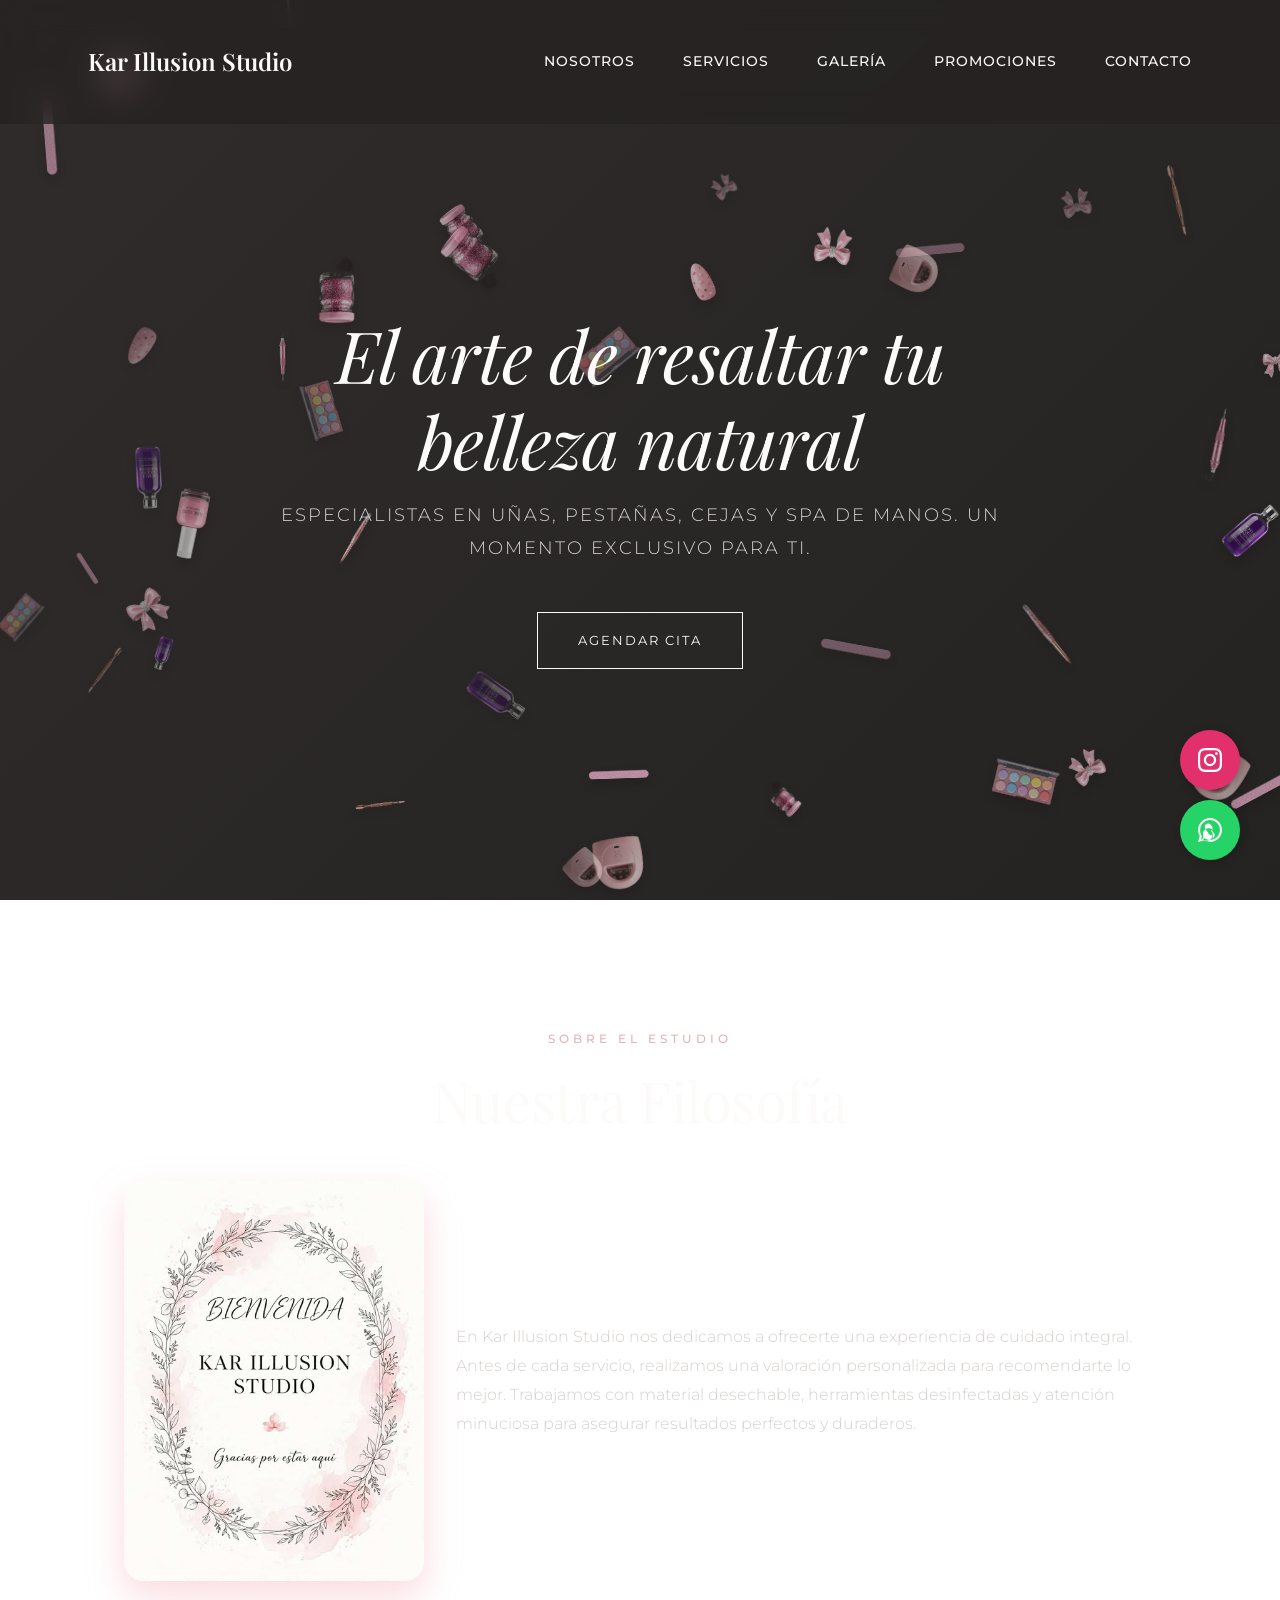
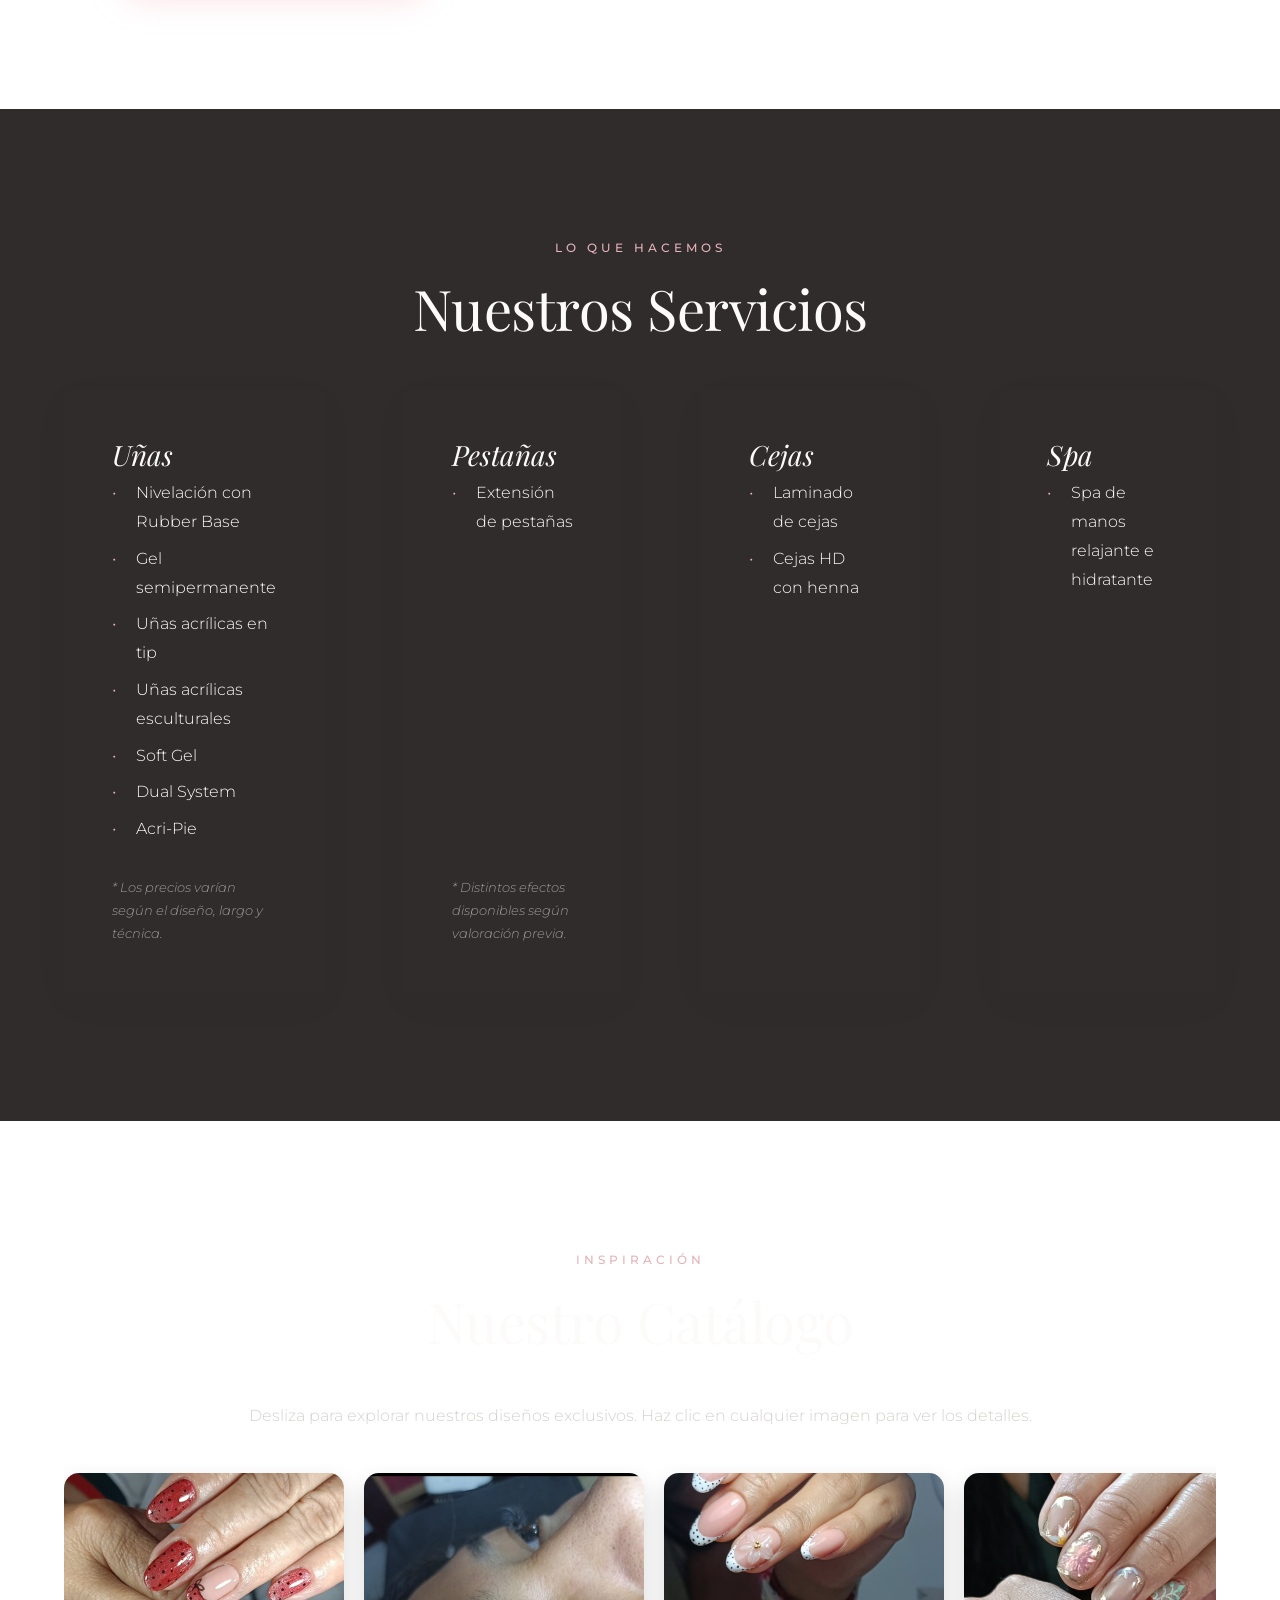
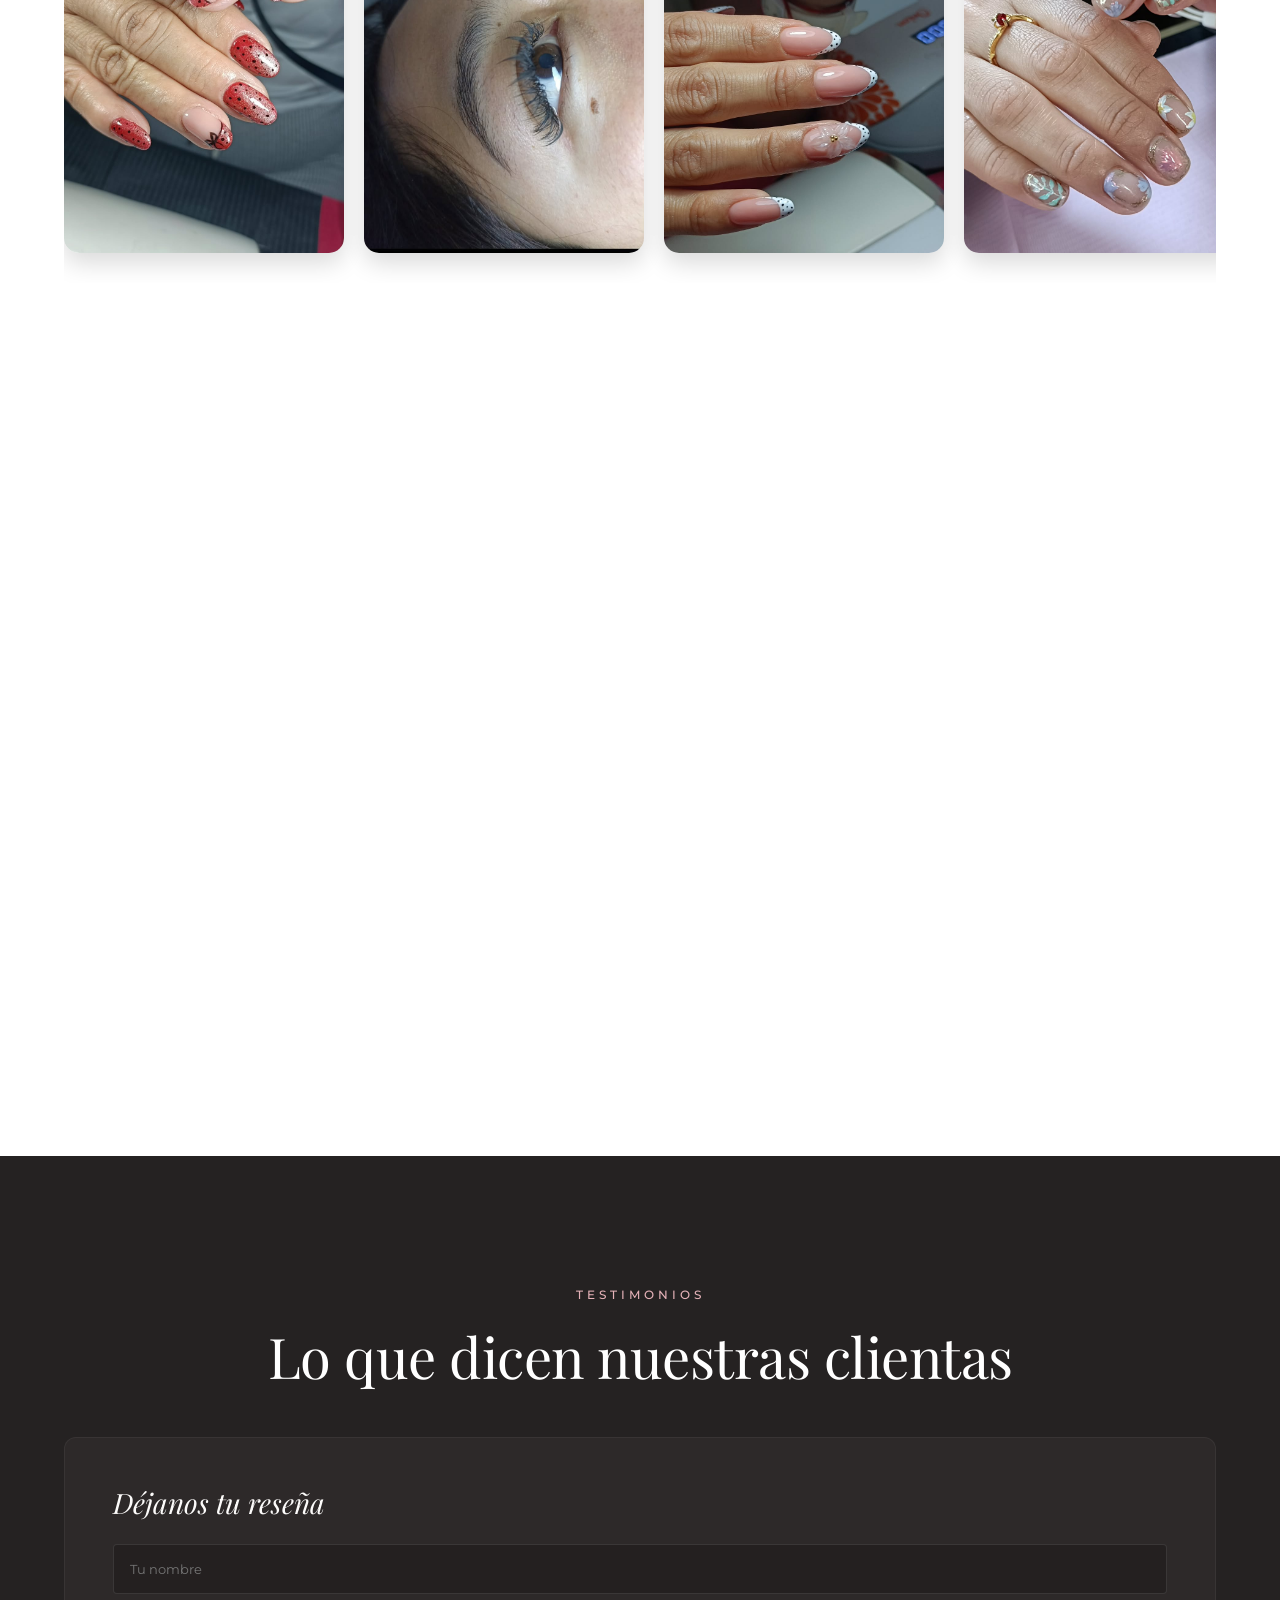
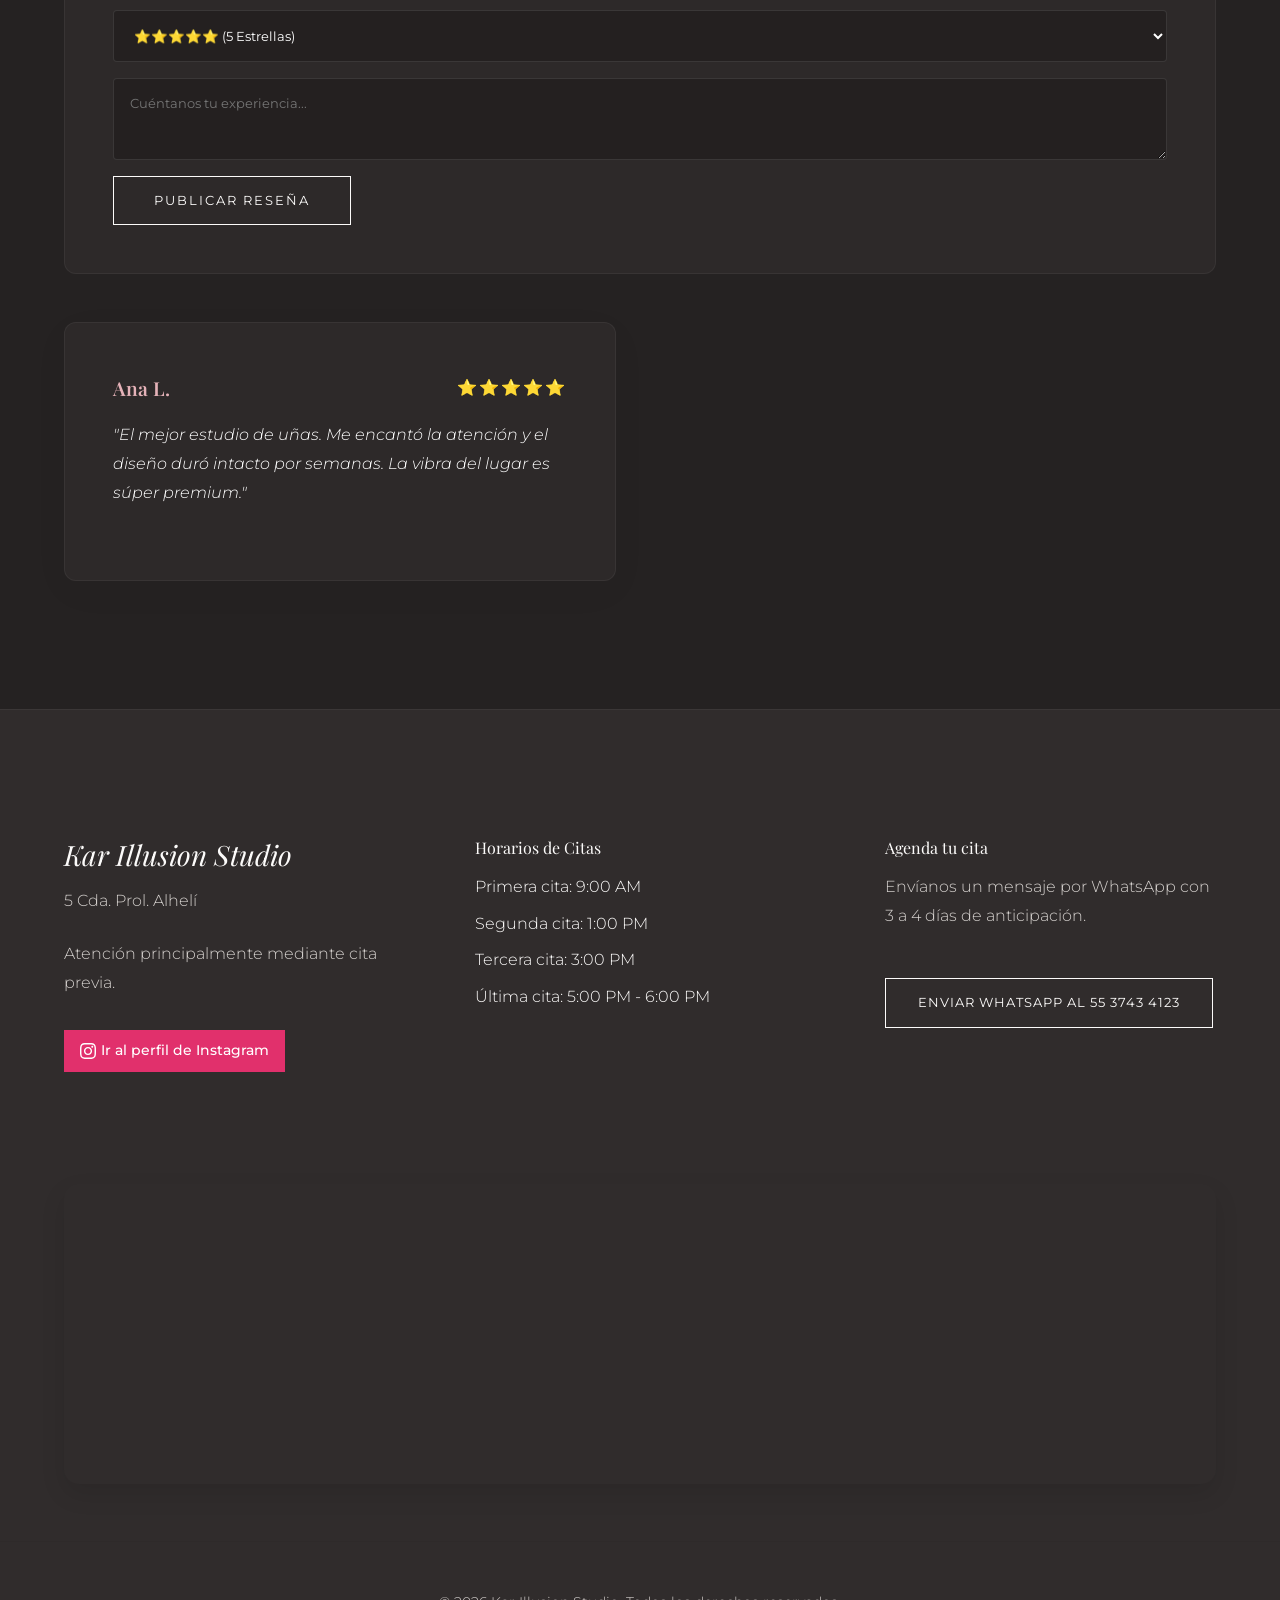
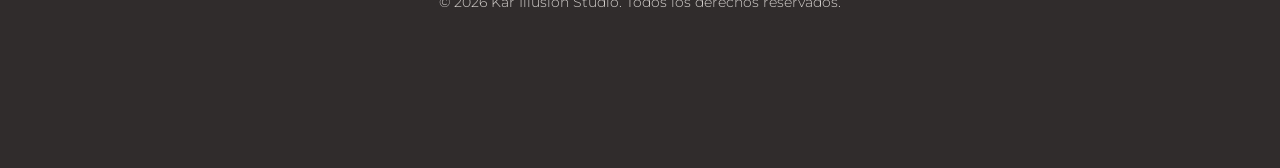
==== commit fc7df631: "Feat: Implement dynamic reviews section and Soft Dark Theme" ====
--- a/index.html
+++ b/index.html
@@ -161,6 +161,41 @@
         </div>
     </section>
 
+    <!-- Reseñas / Testimonios -->
+    <section class="section-padding bg-dark text-light" id="resenas">
+        <div class="container">
+            <span class="subtitle text-center">Testimonios</span>
+            <h2 class="text-center">Lo que dicen nuestras clientas</h2>
+            
+            <div class="review-form-container">
+                <h3>Déjanos tu reseña</h3>
+                <form id="reviewForm" class="review-form">
+                    <input type="text" id="reviewName" placeholder="Tu nombre" required>
+                    <select id="reviewRating" required style="color: #fff;">
+                        <option value="5">⭐⭐⭐⭐⭐ (5 Estrellas)</option>
+                        <option value="4">⭐⭐⭐⭐ (4 Estrellas)</option>
+                        <option value="3">⭐⭐⭐ (3 Estrellas)</option>
+                        <option value="2">⭐⭐ (2 Estrellas)</option>
+                        <option value="1">⭐ (1 Estrella)</option>
+                    </select>
+                    <textarea id="reviewText" rows="3" placeholder="Cuéntanos tu experiencia..." required></textarea>
+                    <button type="submit" class="btn-primary">Publicar Reseña</button>
+                </form>
+            </div>
+
+            <div class="reviews-grid" id="reviewsContainer">
+                <!-- Reseña fija de ejemplo -->
+                <div class="review-card">
+                    <div class="review-header">
+                        <span class="review-name">Ana L.</span>
+                        <span class="review-stars">⭐⭐⭐⭐⭐</span>
+                    </div>
+                    <p class="review-text">"El mejor estudio de uñas. Me encantó la atención y el diseño duró intacto por semanas. La vibra del lugar es súper premium."</p>
+                </div>
+            </div>
+        </div>
+    </section>
+
     <!-- Contacto / Footer -->
     <footer class="footer section-padding" id="contacto">
         <div class="container footer-grid">
--- a/styles.css
+++ b/styles.css
@@ -2,13 +2,14 @@
    Variables y Configuración Base
    ========================================================================== */
    :root {
-    --color-bg-primary: #FCFBFA; /* Blanco hueso / Crema */
-    --color-bg-secondary: #F6F3F2; /* Ligero tono piedra/taupe */
-    --color-text-primary: #2B2A29; /* Carbón profundo, más suave que el negro */
-    --color-text-secondary: #7A7571; /* Gris cálido / Taupe para textos */
-    --color-accent: #C4969C; /* Rose Gold / Blush elegante */
-    --color-accent-hover: #A87B81;
+    --color-bg-primary: #252222; /* Carbón suave oscuro (Soft Dark) */
+    --color-bg-secondary: #302C2C; /* Tono oscuro ligeramente más claro para tarjetas */
+    --color-text-primary: #FCFBFA; /* Texto claro de alto contraste */
+    --color-text-secondary: #D5D1CE; /* Texto secundario gris claro */
+    --color-accent: #E5B2B8; /* Rose Gold más brillante para resaltar en fondo oscuro */
+    --color-accent-hover: #C9969C;
     --color-white: #ffffff;
+    --color-card-bg: rgba(48, 44, 44, 0.8);
     
     /* Tipografía Gama Plus */
     --font-heading: 'Playfair Display', serif;
@@ -116,8 +117,8 @@
 .text-light { color: var(--color-white); }
 .text-light h2, .text-light p { color: var(--color-white); }
 
-.bg-light { background-color: rgba(255, 255, 255, 0.4); } /* Semitransparente para ver partículas */
-.bg-dark { background-color: var(--color-bg-dark); }
+.bg-light { background-color: var(--color-bg-secondary); } /* Adaptado para el tema oscuro */
+.bg-dark { background-color: var(--color-bg-primary); }
 
 .mt-1 { margin-top: var(--spacing-sm); }
 .mt-2 { margin-top: var(--spacing-md); }
@@ -170,7 +171,7 @@
     top: 0;
     left: 0;
     width: 100%;
-    background-color: rgba(252, 251, 250, 0.7);
+    background-color: rgba(37, 34, 34, 0.7); /* Oscuro translúcido */
     backdrop-filter: blur(15px);
     -webkit-backdrop-filter: blur(15px);
     z-index: 1000;
@@ -333,7 +334,7 @@
 }
 
 .service-card {
-    background-color: var(--color-white);
+    background-color: var(--color-card-bg);
     padding: var(--spacing-md);
     border-radius: var(--border-radius-md);
     box-shadow: var(--shadow-soft);
@@ -411,8 +412,8 @@
    Footer & Contacto
    ========================================================================== */
 .footer {
-    background-color: var(--color-white);
-    border-top: 1px solid rgba(0,0,0,0.05);
+    background-color: var(--color-bg-secondary);
+    border-top: 1px solid rgba(255,255,255,0.05);
 }
 
 .footer-grid {
@@ -664,3 +665,82 @@
         width: 95%;
     }
 }
+
+/* --- Sección de Reseñas --- */
+.reviews-grid {
+    display: grid;
+    grid-template-columns: 1fr;
+    gap: var(--spacing-md);
+    margin-top: var(--spacing-md);
+}
+@media (min-width: 768px) {
+    .reviews-grid {
+        grid-template-columns: 1fr 1fr;
+    }
+}
+
+.review-card {
+    background-color: var(--color-card-bg);
+    padding: var(--spacing-md);
+    border-radius: var(--border-radius-lg);
+    box-shadow: var(--shadow-soft);
+    border: 1px solid rgba(255,255,255,0.05);
+}
+.review-header {
+    display: flex;
+    justify-content: space-between;
+    align-items: center;
+    margin-bottom: 1rem;
+}
+.review-name {
+    font-weight: 600;
+    font-family: var(--font-heading);
+    font-size: 1.2rem;
+    color: var(--color-accent);
+}
+.review-stars {
+    color: #FFD700;
+    letter-spacing: 2px;
+}
+.review-text {
+    font-style: italic;
+    color: var(--color-text-secondary);
+}
+
+/* Formulario de Reseñas */
+.review-form-container {
+    background-color: var(--color-card-bg);
+    padding: var(--spacing-md);
+    border-radius: var(--border-radius-lg);
+    margin-bottom: var(--spacing-md);
+    border: 1px solid rgba(255,255,255,0.05);
+}
+.review-form-container h3 {
+    margin-bottom: 1.5rem;
+}
+.review-form {
+    display: flex;
+    flex-direction: column;
+    gap: 1rem;
+}
+.review-form input,
+.review-form textarea,
+.review-form select {
+    width: 100%;
+    padding: 1rem;
+    background: rgba(0,0,0,0.2);
+    border: 1px solid rgba(255,255,255,0.1);
+    color: var(--color-text-primary);
+    border-radius: var(--border-radius-md);
+    font-family: var(--font-body);
+}
+.review-form input:focus,
+.review-form textarea:focus,
+.review-form select:focus {
+    outline: none;
+    border-color: var(--color-accent);
+}
+.review-form button {
+    cursor: pointer;
+    align-self: flex-start;
+}
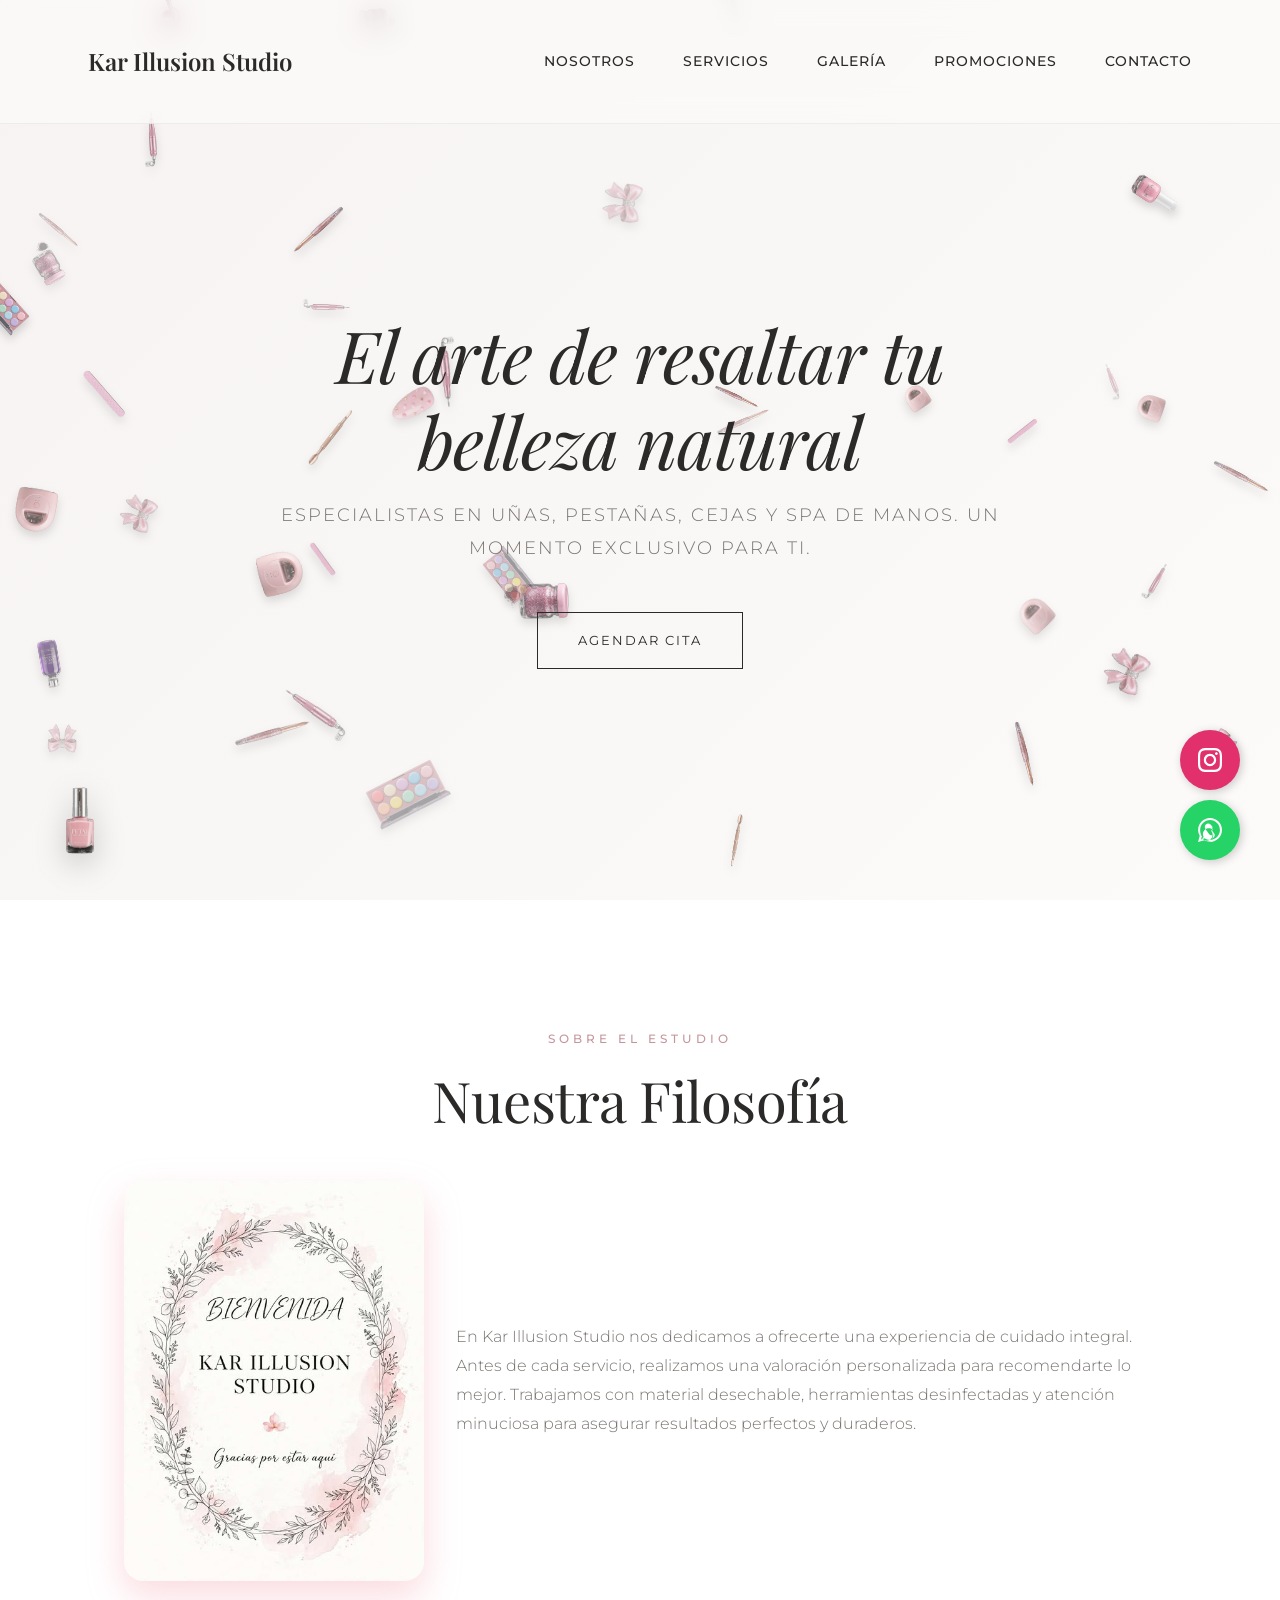
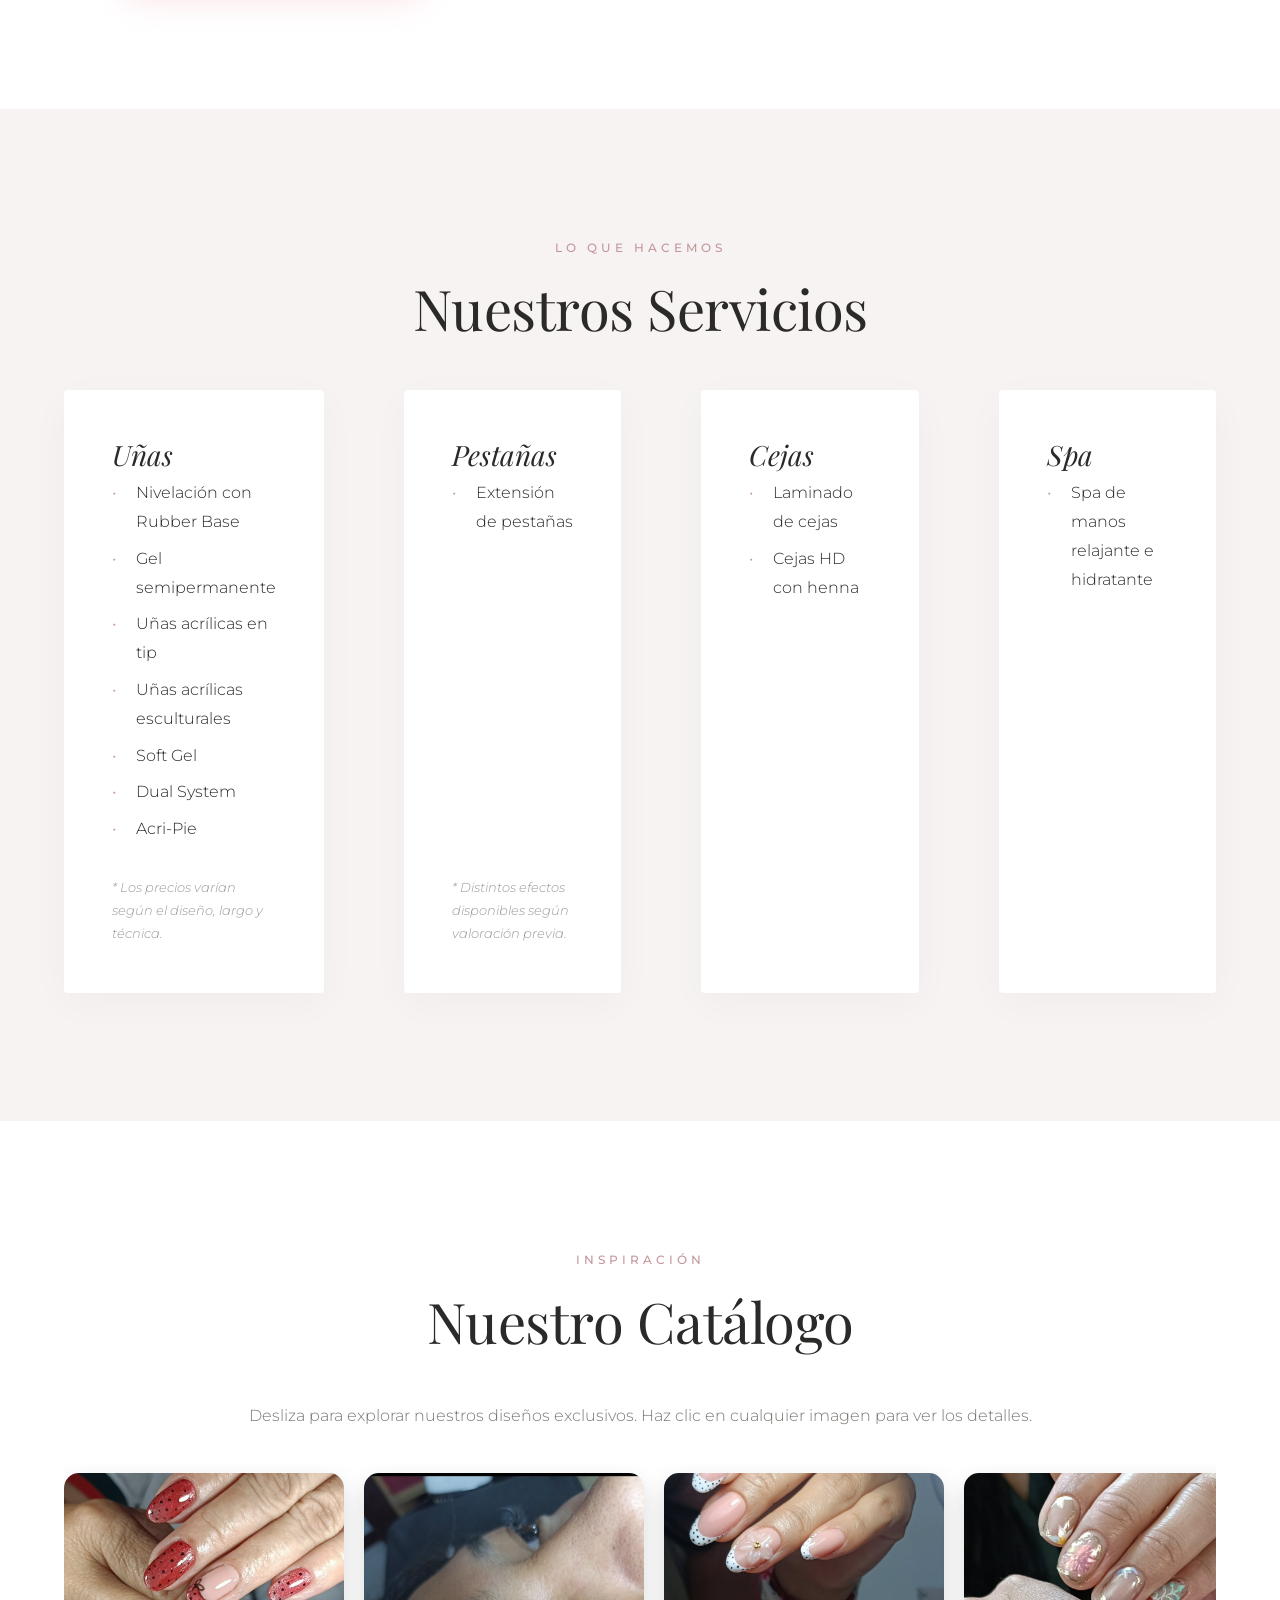
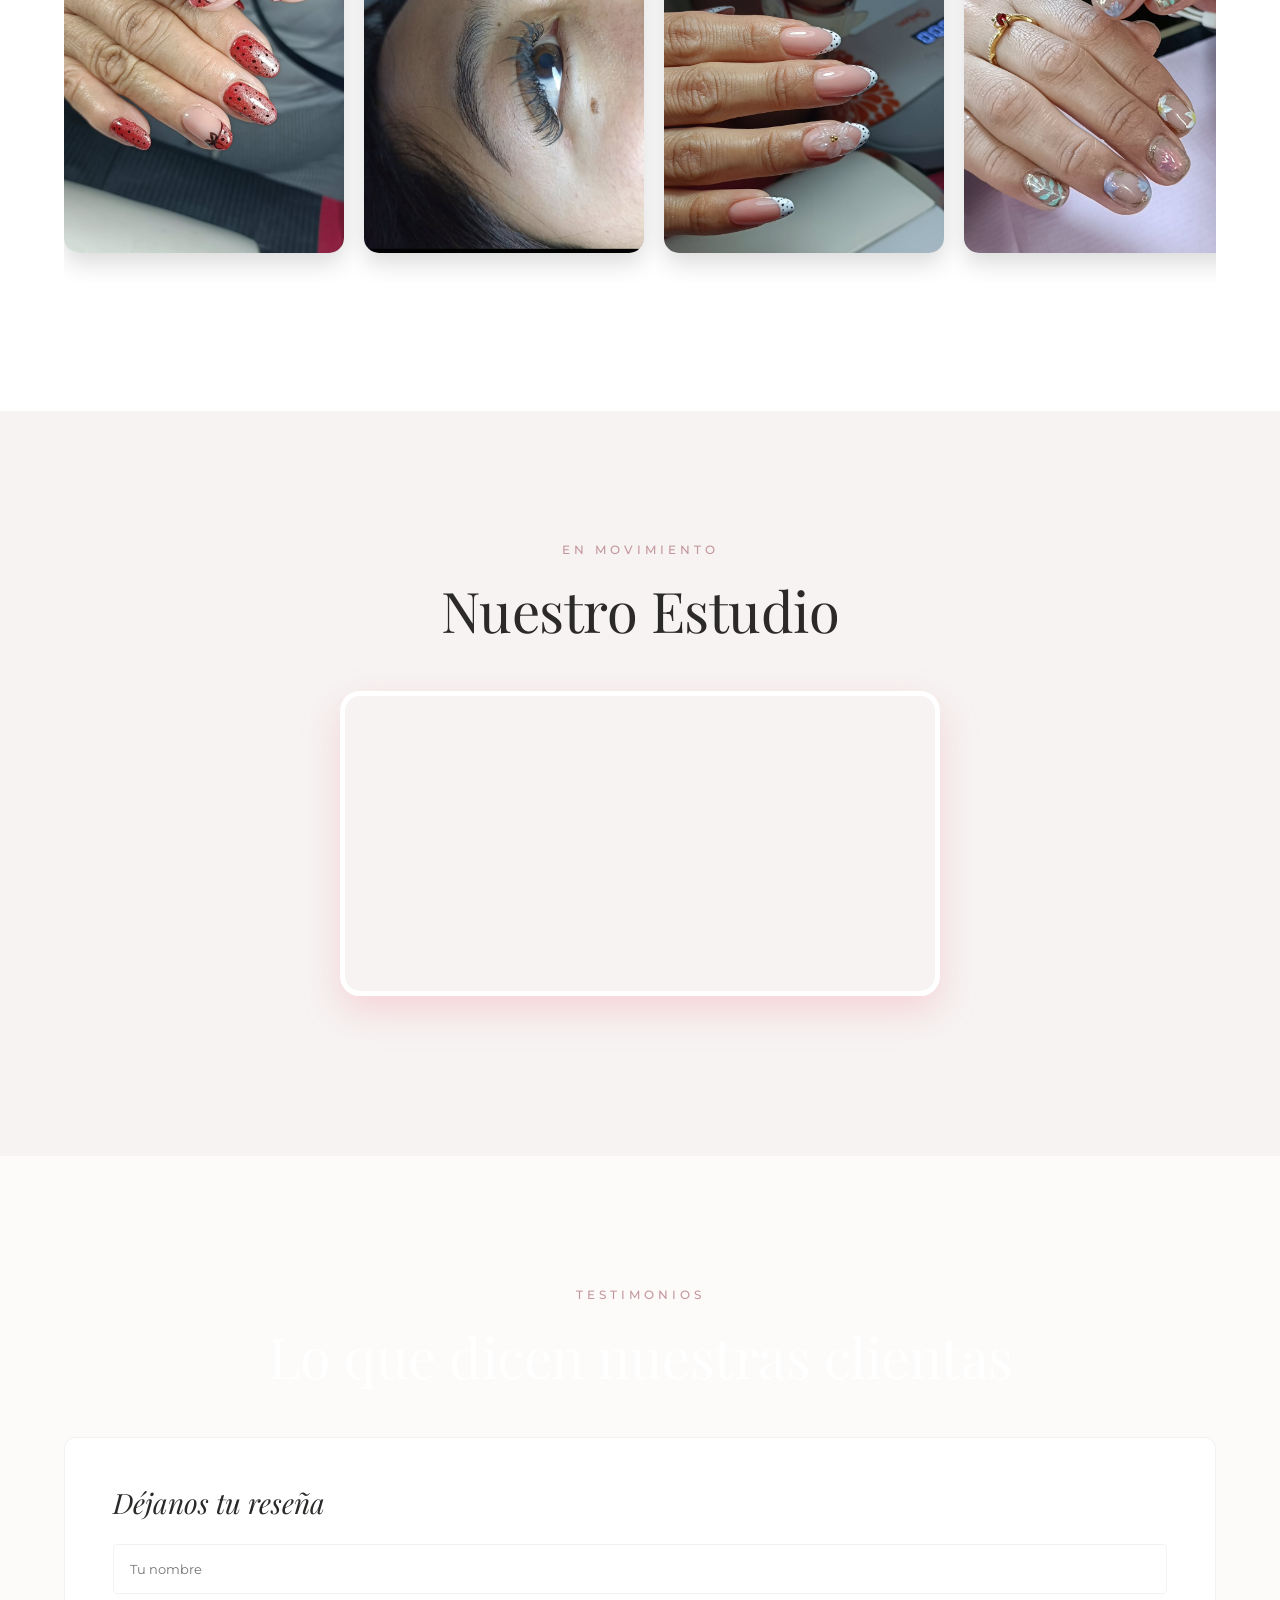
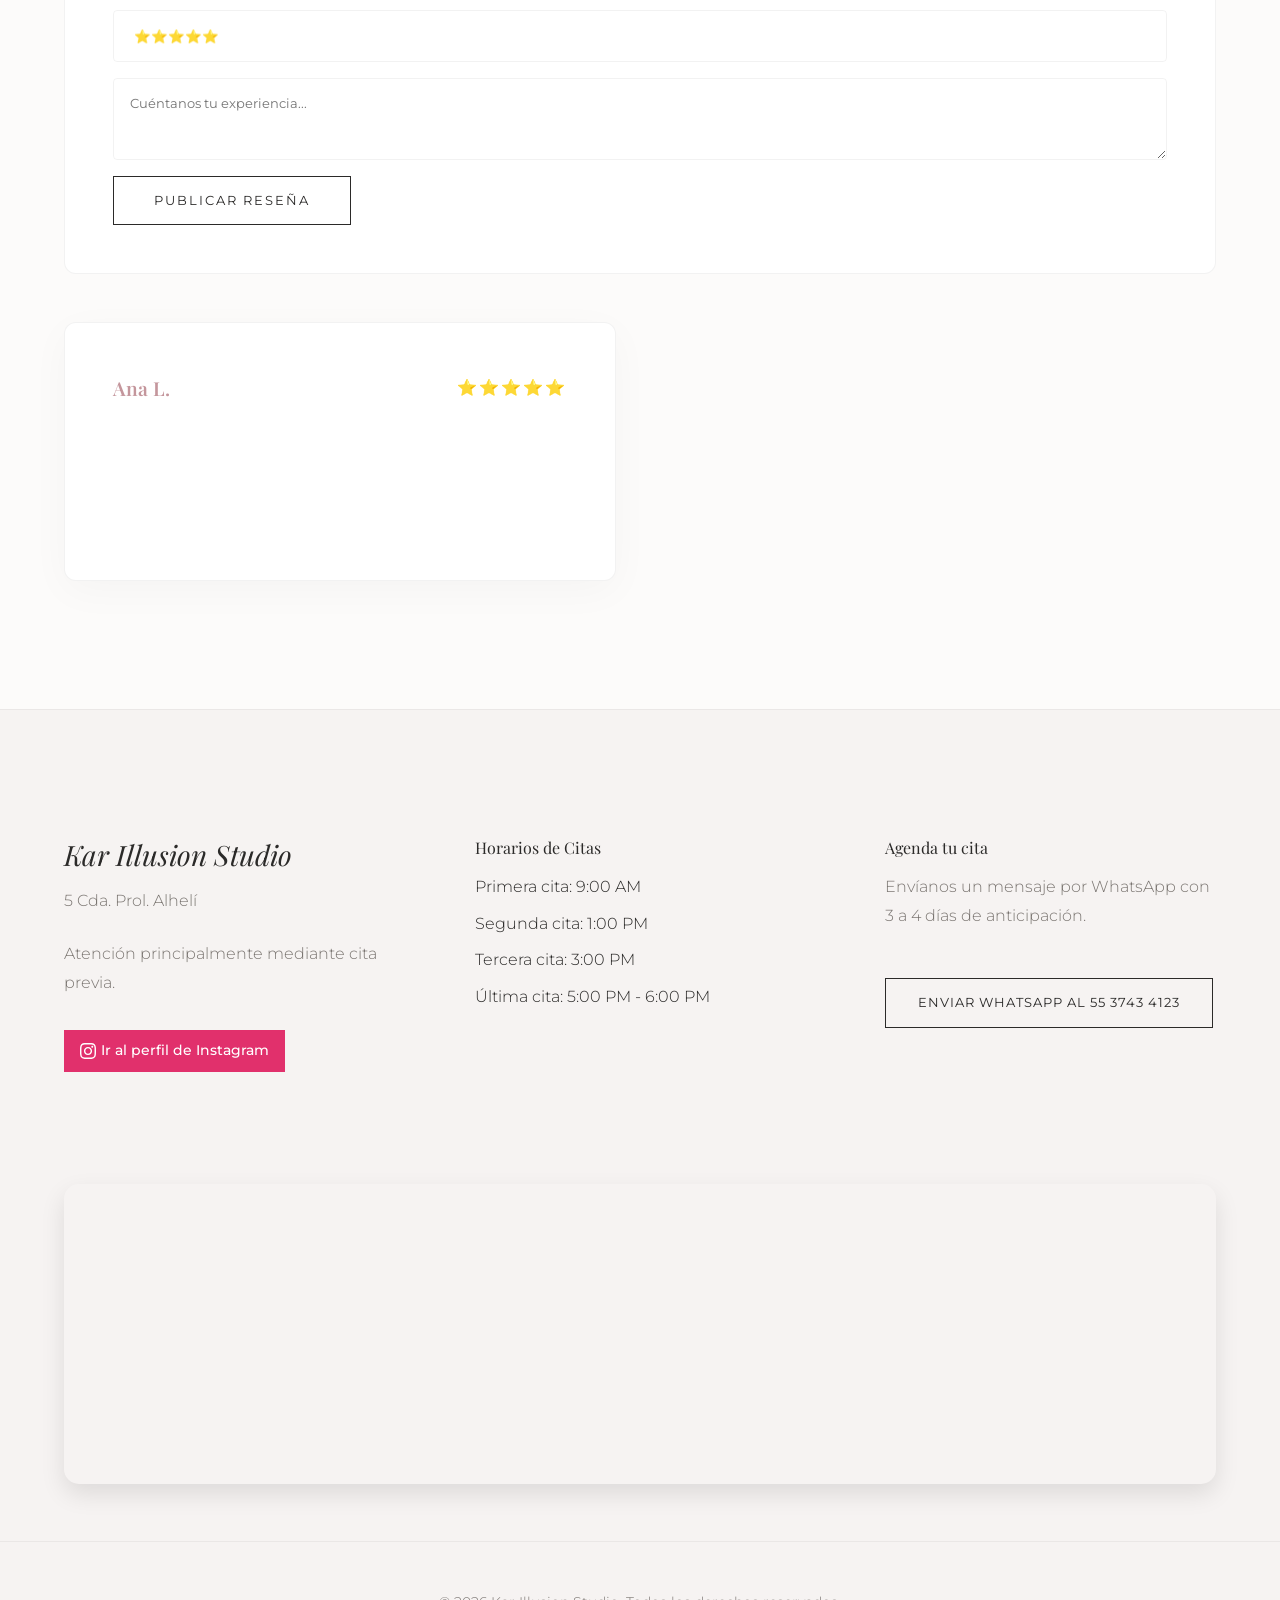
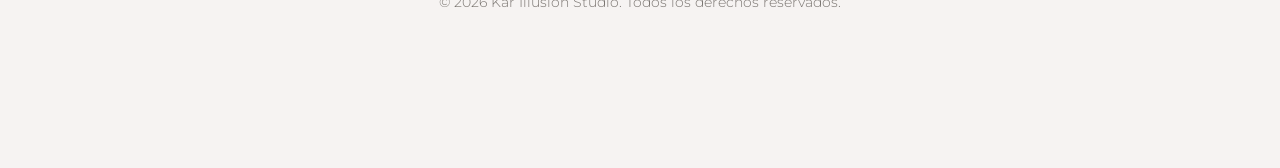
==== commit 283b8591: "Feat: Add magic nail polish theme toggle button with light and dark assets" ====
--- a/index.html
+++ b/index.html
@@ -9,7 +9,7 @@
     <link rel="preconnect" href="https://fonts.googleapis.com">
     <!-- Fuentes Gama Plus: Playfair Display y Montserrat -->
     <link href="https://fonts.googleapis.com/css2?family=Montserrat:wght@300;400;500;600&family=Playfair+Display:ital,wght@0,400;0,600;0,700;1,400&display=swap" rel="stylesheet">
-    <link rel="stylesheet" href="styles.css?v=15">
+    <link rel="stylesheet" href="styles.css?v=16">
 </head>
 <body>
     <!-- Canvas de Fondo (Toda la página) -->
@@ -255,6 +255,11 @@
         <div id="modal-caption">Kar Illusion Studio</div>
     </div>
 
-    <script src="script.js?v=15"></script>
+    <!-- Botón Barniz Mágico (Cambio de Tema) -->
+    <button id="themeToggleBtn" class="theme-toggle" aria-label="Cambiar Tema">
+        <img src="assets/polish_light.png" alt="Cambiar Tema" id="themeIcon">
+    </button>
+
+    <script src="script.js?v=16"></script>
 </body>
 </html>
--- a/styles.css
+++ b/styles.css
@@ -2,14 +2,18 @@
    Variables y Configuración Base
    ========================================================================== */
    :root {
-    --color-bg-primary: #252222; /* Carbón suave oscuro (Soft Dark) */
-    --color-bg-secondary: #302C2C; /* Tono oscuro ligeramente más claro para tarjetas */
-    --color-text-primary: #FCFBFA; /* Texto claro de alto contraste */
-    --color-text-secondary: #D5D1CE; /* Texto secundario gris claro */
-    --color-accent: #E5B2B8; /* Rose Gold más brillante para resaltar en fondo oscuro */
-    --color-accent-hover: #C9969C;
+    /* --- TEMA CLARO --- */
+    --color-bg-primary: #FCFBFA; /* Blanco hueso / Crema */
+    --color-bg-secondary: #F6F3F2; /* Ligero tono piedra/taupe */
+    --color-text-primary: #2B2A29; /* Carbón profundo */
+    --color-text-secondary: #7A7571; /* Gris cálido */
+    --color-accent: #C4969C; /* Rose Gold */
+    --color-accent-hover: #A87B81;
     --color-white: #ffffff;
-    --color-card-bg: rgba(48, 44, 44, 0.8);
+    --color-card-bg: #ffffff;
+    --navbar-bg: rgba(252, 251, 250, 0.7);
+    --border-color: rgba(0,0,0,0.05);
+    --input-bg: transparent;
     
     /* Tipografía Gama Plus */
     --font-heading: 'Playfair Display', serif;
@@ -30,6 +34,21 @@
     
     /* Transiciones */
     --transition-fast: 0.4s cubic-bezier(0.25, 0.46, 0.45, 0.94);
+}
+
+body.dark-theme {
+    /* --- TEMA OSCURO --- */
+    --color-bg-primary: #252222; /* Carbón suave oscuro (Soft Dark) */
+    --color-bg-secondary: #302C2C; /* Tono oscuro ligeramente más claro para tarjetas */
+    --color-text-primary: #FCFBFA; /* Texto claro de alto contraste */
+    --color-text-secondary: #D5D1CE; /* Texto secundario gris claro */
+    --color-accent: #E5B2B8; /* Rose Gold más brillante para resaltar en fondo oscuro */
+    --color-accent-hover: #C9969C;
+    --color-white: #1a1a1a;
+    --color-card-bg: rgba(48, 44, 44, 0.8);
+    --navbar-bg: rgba(37, 34, 34, 0.7);
+    --border-color: rgba(255,255,255,0.05);
+    --input-bg: rgba(0,0,0,0.2);
 }
 
 /* Reseteo Básico */
@@ -171,12 +190,12 @@
     top: 0;
     left: 0;
     width: 100%;
-    background-color: rgba(37, 34, 34, 0.7); /* Oscuro translúcido */
+    background-color: var(--navbar-bg);
     backdrop-filter: blur(15px);
     -webkit-backdrop-filter: blur(15px);
     z-index: 1000;
-    border-bottom: 1px solid rgba(0,0,0,0.03);
-    transition: padding var(--transition-fast);
+    border-bottom: 1px solid var(--border-color);
+    transition: padding var(--transition-fast), background-color var(--transition-fast);
 }
 
 .footer-content {
@@ -413,7 +432,7 @@
    ========================================================================== */
 .footer {
     background-color: var(--color-bg-secondary);
-    border-top: 1px solid rgba(255,255,255,0.05);
+    border-top: 1px solid var(--border-color);
 }
 
 .footer-grid {
@@ -684,7 +703,7 @@
     padding: var(--spacing-md);
     border-radius: var(--border-radius-lg);
     box-shadow: var(--shadow-soft);
-    border: 1px solid rgba(255,255,255,0.05);
+    border: 1px solid var(--border-color);
 }
 .review-header {
     display: flex;
@@ -713,7 +732,7 @@
     padding: var(--spacing-md);
     border-radius: var(--border-radius-lg);
     margin-bottom: var(--spacing-md);
-    border: 1px solid rgba(255,255,255,0.05);
+    border: 1px solid var(--border-color);
 }
 .review-form-container h3 {
     margin-bottom: 1.5rem;
@@ -728,8 +747,8 @@
 .review-form select {
     width: 100%;
     padding: 1rem;
-    background: rgba(0,0,0,0.2);
-    border: 1px solid rgba(255,255,255,0.1);
+    background: var(--input-bg);
+    border: 1px solid var(--border-color);
     color: var(--color-text-primary);
     border-radius: var(--border-radius-md);
     font-family: var(--font-body);
@@ -744,3 +763,39 @@
     cursor: pointer;
     align-self: flex-start;
 }
+
+/* --- Botón Magico (Barniz) para Tema --- */
+.theme-toggle {
+    position: fixed;
+    bottom: 20px;
+    left: 20px;
+    width: 60px;
+    height: 60px;
+    background: transparent;
+    border: none;
+    cursor: pointer;
+    z-index: 100;
+    transition: transform 0.4s cubic-bezier(0.25, 0.46, 0.45, 0.94);
+    display: flex;
+    justify-content: center;
+    align-items: center;
+}
+.theme-toggle img {
+    width: 100%;
+    height: 100%;
+    object-fit: contain;
+    filter: drop-shadow(0 10px 15px rgba(0,0,0,0.2));
+    transition: transform 0.4s ease, filter 0.4s ease;
+}
+.theme-toggle:hover img {
+    transform: scale(1.15) rotate(-10deg);
+    filter: drop-shadow(0 15px 20px rgba(0,0,0,0.3));
+}
+@media (min-width: 768px) {
+    .theme-toggle {
+        bottom: 40px;
+        left: 40px;
+        width: 80px;
+        height: 80px;
+    }
+}
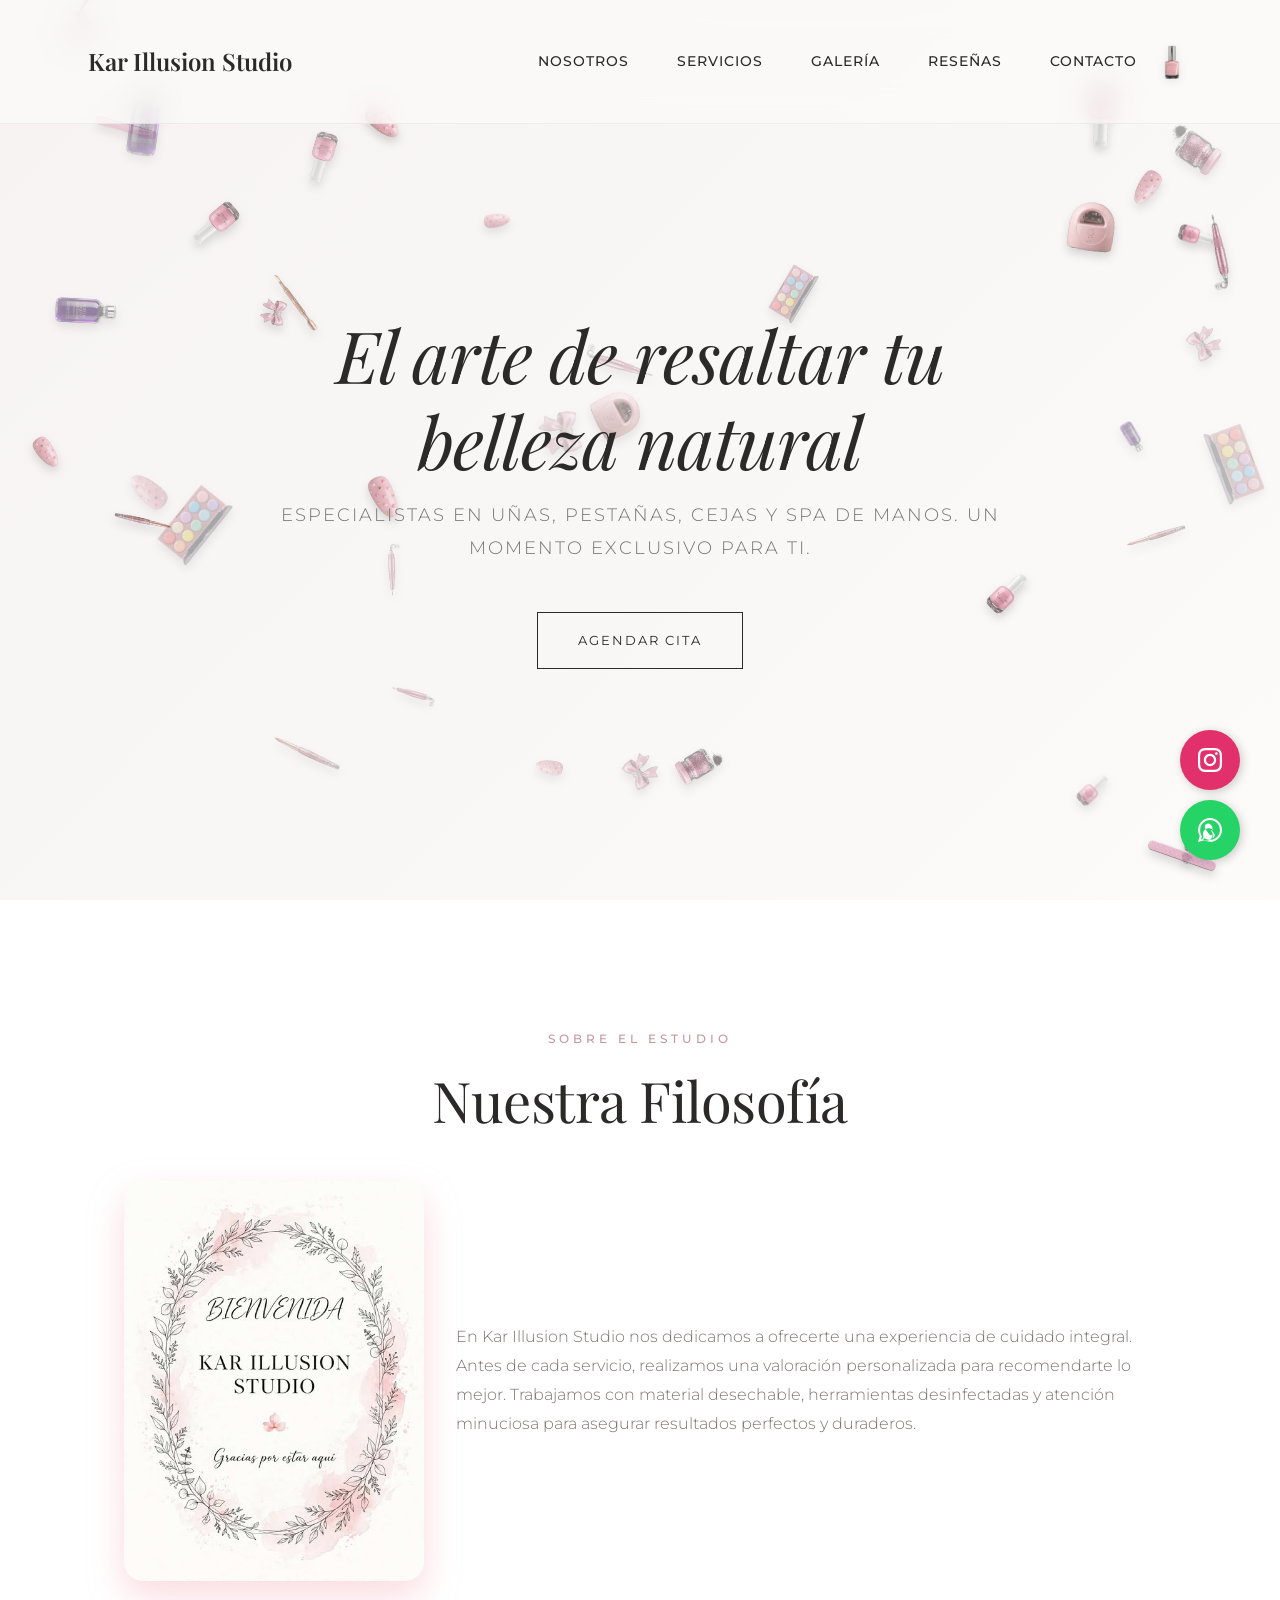
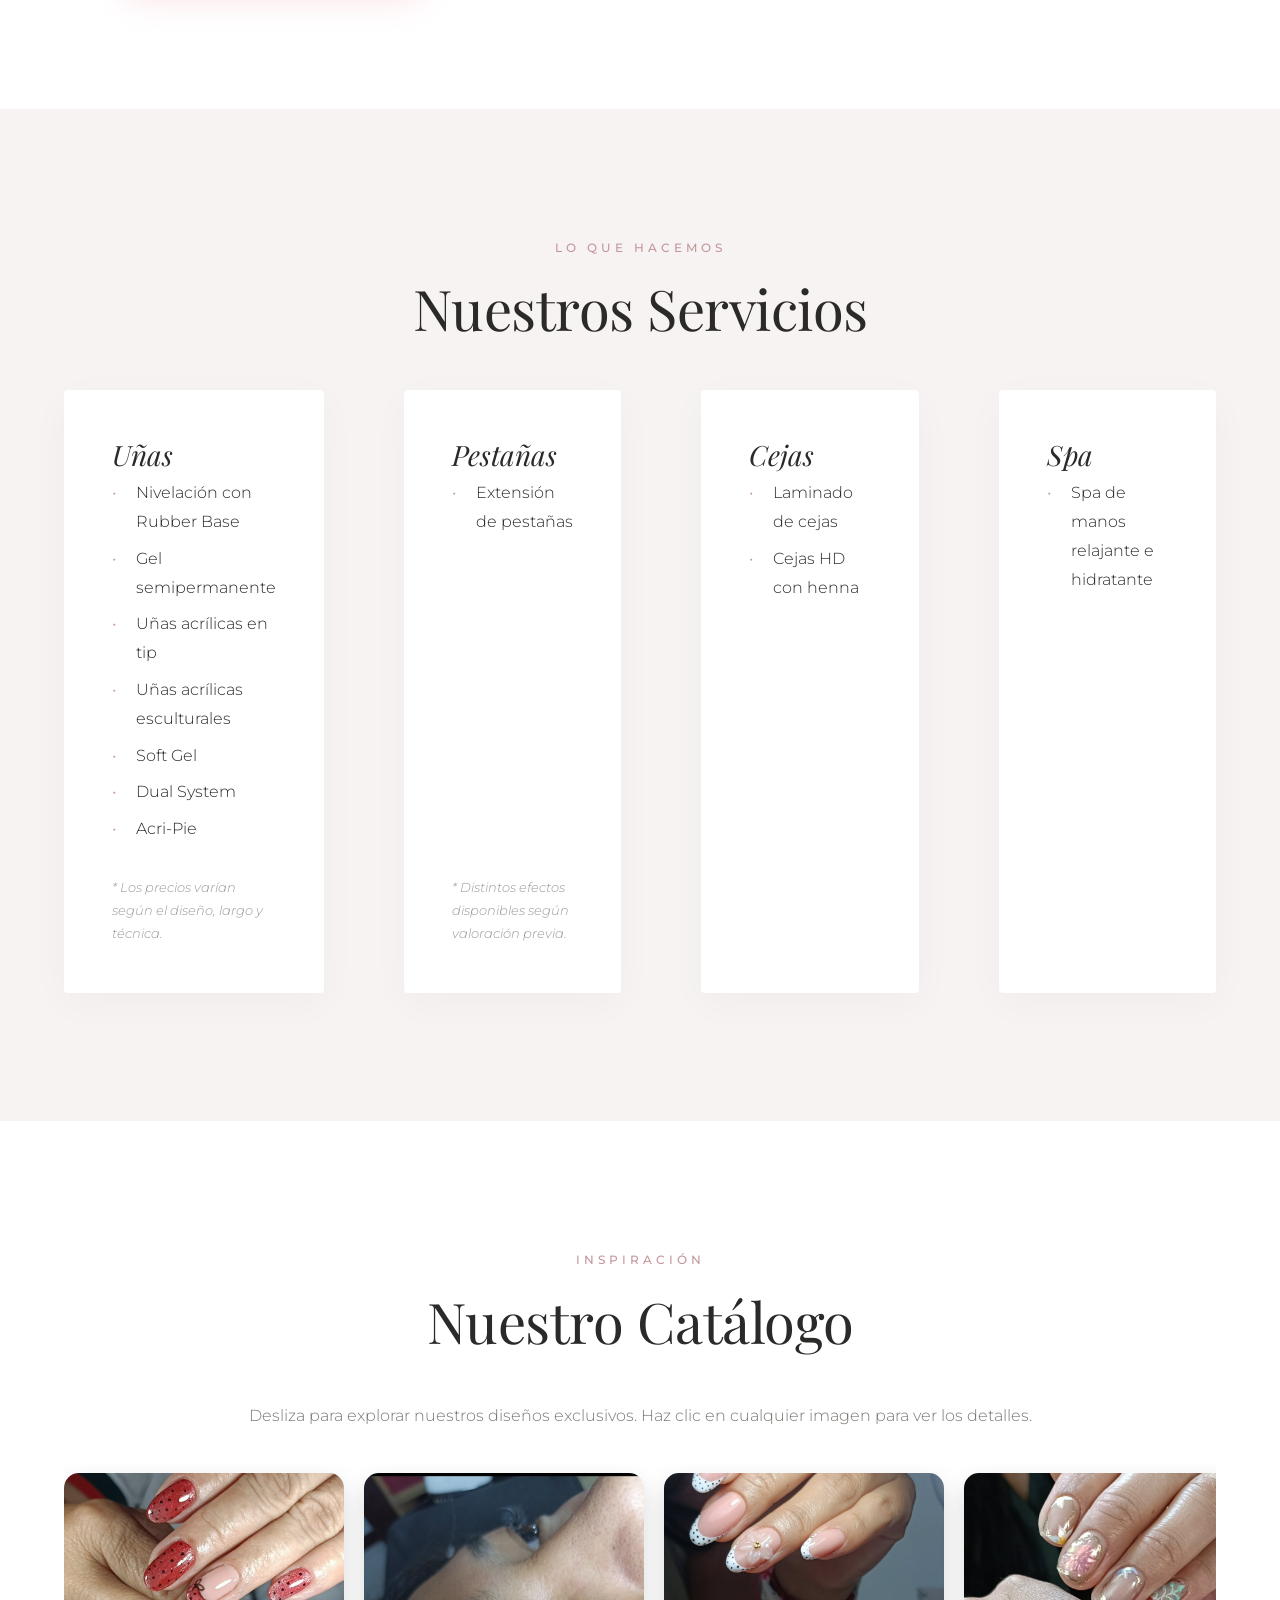
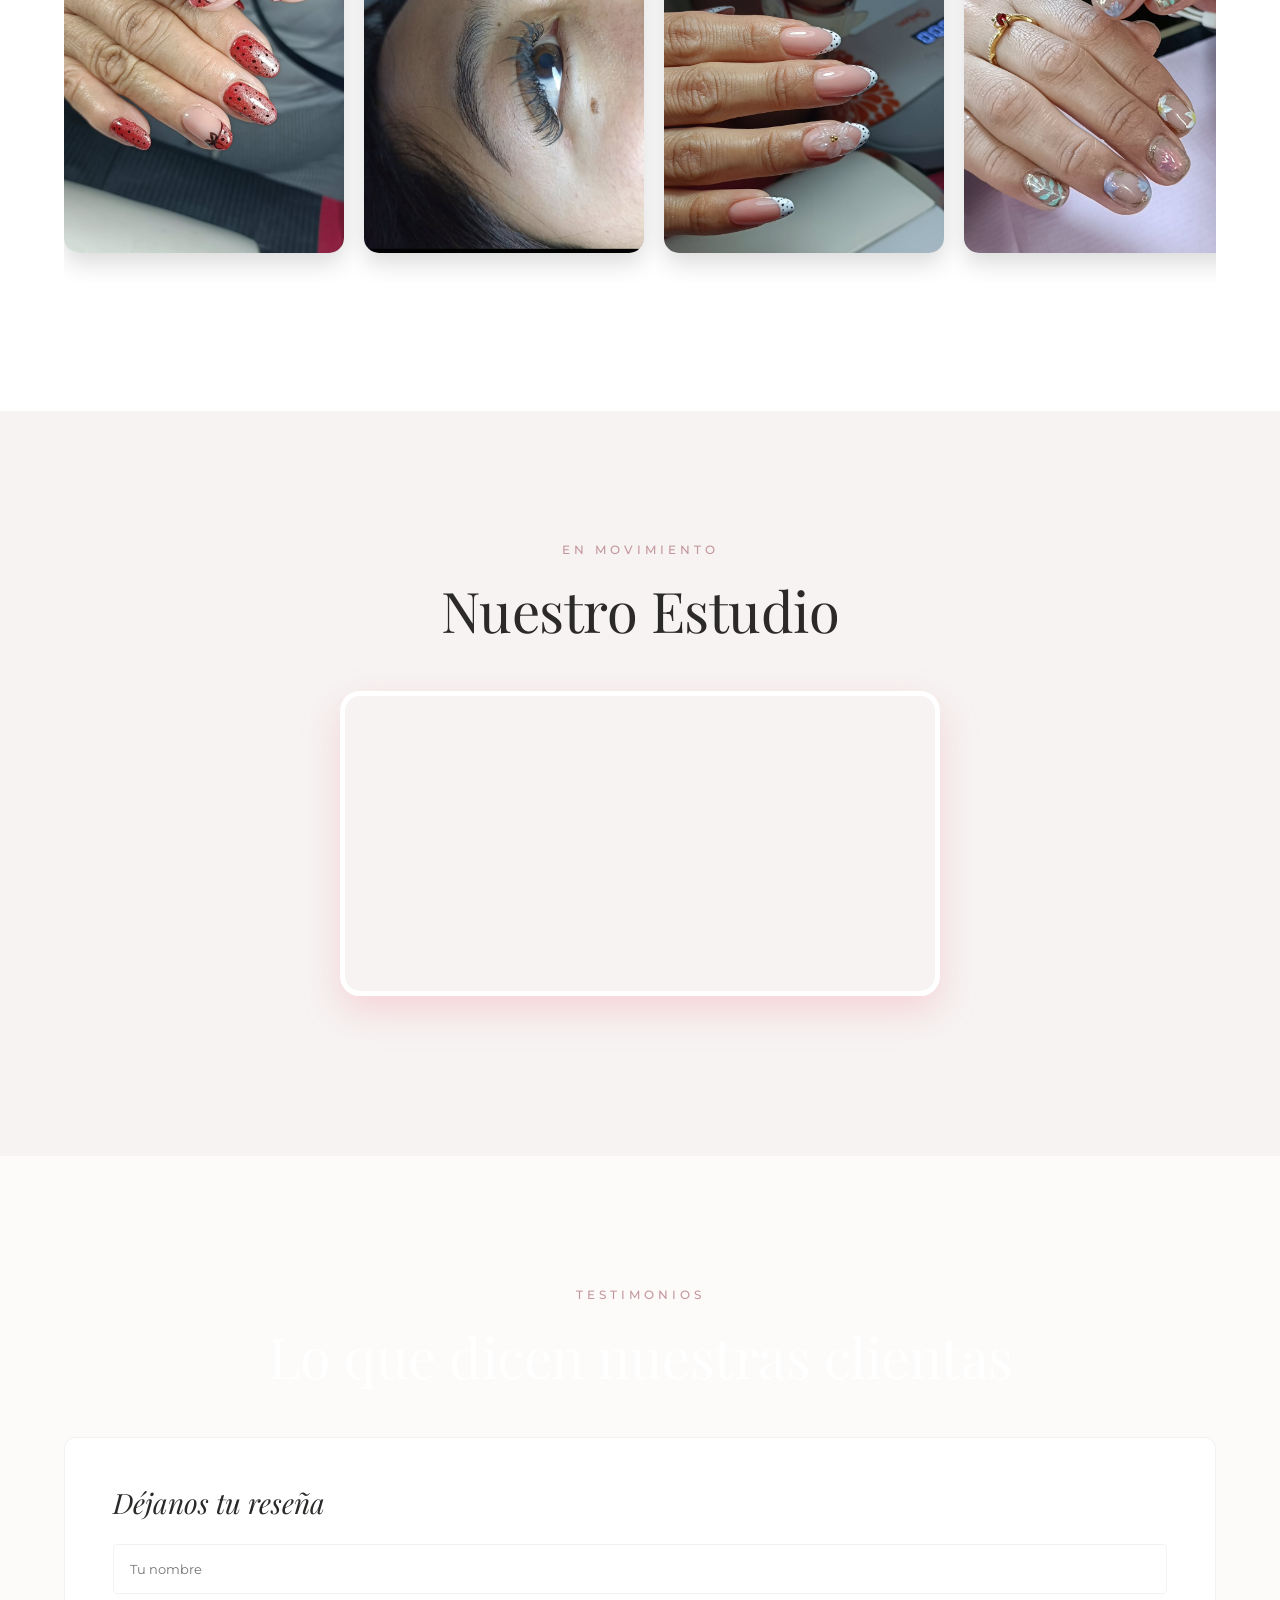
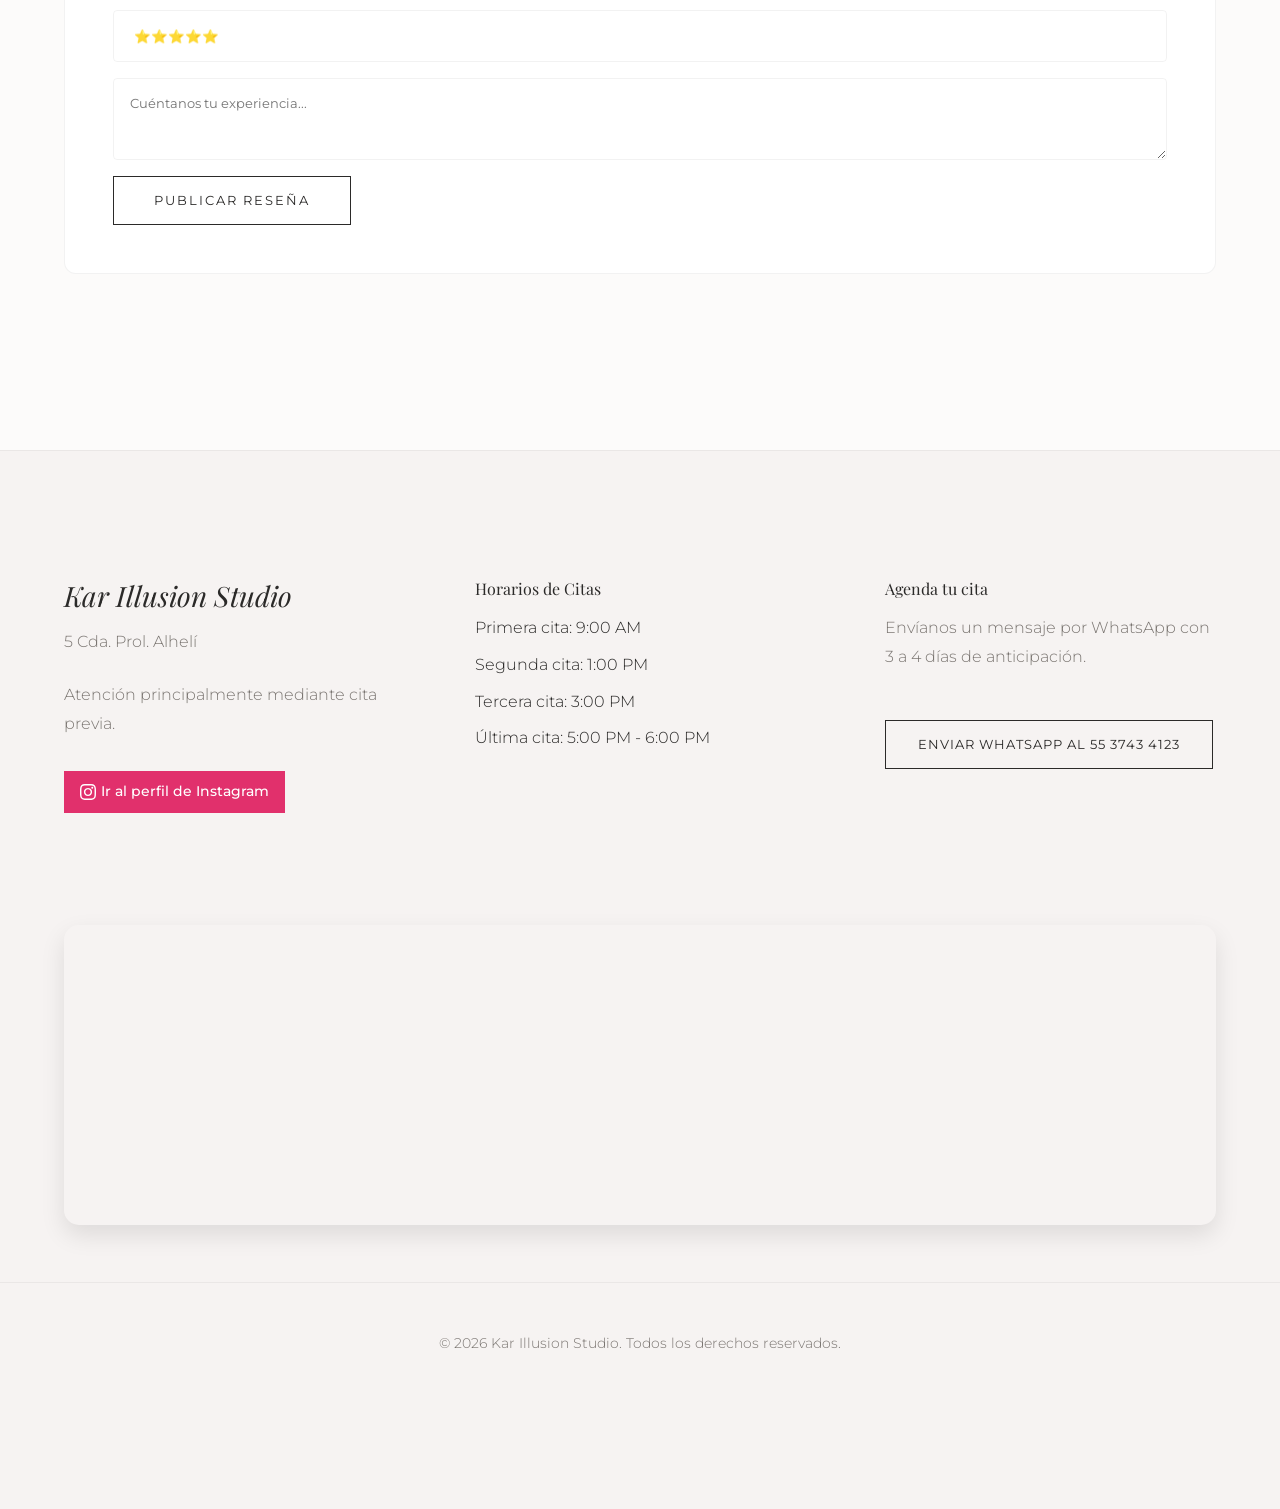
==== commit a3c9d39c: "Fix: Move theme toggle to navbar, fix dark theme application, and remove dummy review" ====
--- a/index.html
+++ b/index.html
@@ -9,7 +9,7 @@
     <link rel="preconnect" href="https://fonts.googleapis.com">
     <!-- Fuentes Gama Plus: Playfair Display y Montserrat -->
     <link href="https://fonts.googleapis.com/css2?family=Montserrat:wght@300;400;500;600&family=Playfair+Display:ital,wght@0,400;0,600;0,700;1,400&display=swap" rel="stylesheet">
-    <link rel="stylesheet" href="styles.css?v=16">
+    <link rel="stylesheet" href="styles.css?v=18">
 </head>
 <body>
     <!-- Canvas de Fondo (Toda la página) -->
@@ -19,18 +19,23 @@
     <header class="navbar">
         <div class="nav-container">
             <a href="#" class="logo">Kar Illusion Studio</a>
-            <nav class="nav-links">
-                <a href="#nosotros">Nosotros</a>
-                <a href="#servicios">Servicios</a>
-                <a href="#galeria">Galería</a>
-                <a href="#promociones">Promociones</a>
-                <a href="#contacto">Contacto</a>
-            </nav>
-            <button class="hamburger" aria-label="Abrir menú">
-                <span class="bar"></span>
-                <span class="bar"></span>
-                <span class="bar"></span>
-            </button>
+            <div style="display: flex; align-items: center;">
+                <nav class="nav-links">
+                    <a href="#nosotros">Nosotros</a>
+                    <a href="#servicios">Servicios</a>
+                    <a href="#galeria">Galería</a>
+                    <a href="#resenas">Reseñas</a>
+                    <a href="#contacto">Contacto</a>
+                </nav>
+                <button id="themeToggleBtn" class="theme-toggle-nav" aria-label="Cambiar Tema">
+                    <img src="assets/polish_light.png" alt="Cambiar Tema" id="themeIcon">
+                </button>
+                <button class="hamburger" aria-label="Abrir menú">
+                    <span class="bar"></span>
+                    <span class="bar"></span>
+                    <span class="bar"></span>
+                </button>
+            </div>
         </div>
     </header>
 
@@ -39,7 +44,7 @@
         <a href="#nosotros">Nosotros</a>
         <a href="#servicios">Servicios</a>
         <a href="#galeria">Galería</a>
-        <a href="#promociones">Promociones</a>
+        <a href="#resenas">Reseñas</a>
         <a href="#contacto">Contacto</a>
     </div>
 
@@ -184,14 +189,7 @@
             </div>
 
             <div class="reviews-grid" id="reviewsContainer">
-                <!-- Reseña fija de ejemplo -->
-                <div class="review-card">
-                    <div class="review-header">
-                        <span class="review-name">Ana L.</span>
-                        <span class="review-stars">⭐⭐⭐⭐⭐</span>
-                    </div>
-                    <p class="review-text">"El mejor estudio de uñas. Me encantó la atención y el diseño duró intacto por semanas. La vibra del lugar es súper premium."</p>
-                </div>
+                <!-- Las reseñas aparecerán aquí dinámicamente -->
             </div>
         </div>
     </section>
@@ -255,11 +253,6 @@
         <div id="modal-caption">Kar Illusion Studio</div>
     </div>
 
-    <!-- Botón Barniz Mágico (Cambio de Tema) -->
-    <button id="themeToggleBtn" class="theme-toggle" aria-label="Cambiar Tema">
-        <img src="assets/polish_light.png" alt="Cambiar Tema" id="themeIcon">
-    </button>
-
-    <script src="script.js?v=16"></script>
+    <script src="script.js?v=18"></script>
 </body>
 </html>
--- a/styles.css
+++ b/styles.css
@@ -36,7 +36,7 @@
     --transition-fast: 0.4s cubic-bezier(0.25, 0.46, 0.45, 0.94);
 }
 
-body.dark-theme {
+html.dark-theme {
     /* --- TEMA OSCURO --- */
     --color-bg-primary: #252222; /* Carbón suave oscuro (Soft Dark) */
     --color-bg-secondary: #302C2C; /* Tono oscuro ligeramente más claro para tarjetas */
@@ -764,38 +764,36 @@
     align-self: flex-start;
 }
 
-/* --- Botón Magico (Barniz) para Tema --- */
-.theme-toggle {
-    position: fixed;
-    bottom: 20px;
-    left: 20px;
-    width: 60px;
-    height: 60px;
+/* --- Botón Magico (Barniz) en Navbar --- */
+.theme-toggle-nav {
+    width: 35px;
+    height: 35px;
     background: transparent;
     border: none;
     cursor: pointer;
-    z-index: 100;
-    transition: transform 0.4s cubic-bezier(0.25, 0.46, 0.45, 0.94);
     display: flex;
     justify-content: center;
     align-items: center;
-}
-.theme-toggle img {
+    transition: transform 0.4s cubic-bezier(0.25, 0.46, 0.45, 0.94);
+    margin-right: 15px; /* Espacio antes de la hamburguesa */
+}
+.theme-toggle-nav img {
     width: 100%;
     height: 100%;
     object-fit: contain;
-    filter: drop-shadow(0 10px 15px rgba(0,0,0,0.2));
+    filter: drop-shadow(0 2px 4px rgba(0,0,0,0.1));
     transition: transform 0.4s ease, filter 0.4s ease;
 }
-.theme-toggle:hover img {
+.theme-toggle-nav:hover img {
     transform: scale(1.15) rotate(-10deg);
-    filter: drop-shadow(0 15px 20px rgba(0,0,0,0.3));
-}
+    filter: drop-shadow(0 4px 8px rgba(0,0,0,0.2));
+}
+
 @media (min-width: 768px) {
-    .theme-toggle {
-        bottom: 40px;
-        left: 40px;
-        width: 80px;
-        height: 80px;
+    .theme-toggle-nav {
+        width: 40px;
+        height: 40px;
+        margin-right: 0;
+        margin-left: 15px;
     }
 }
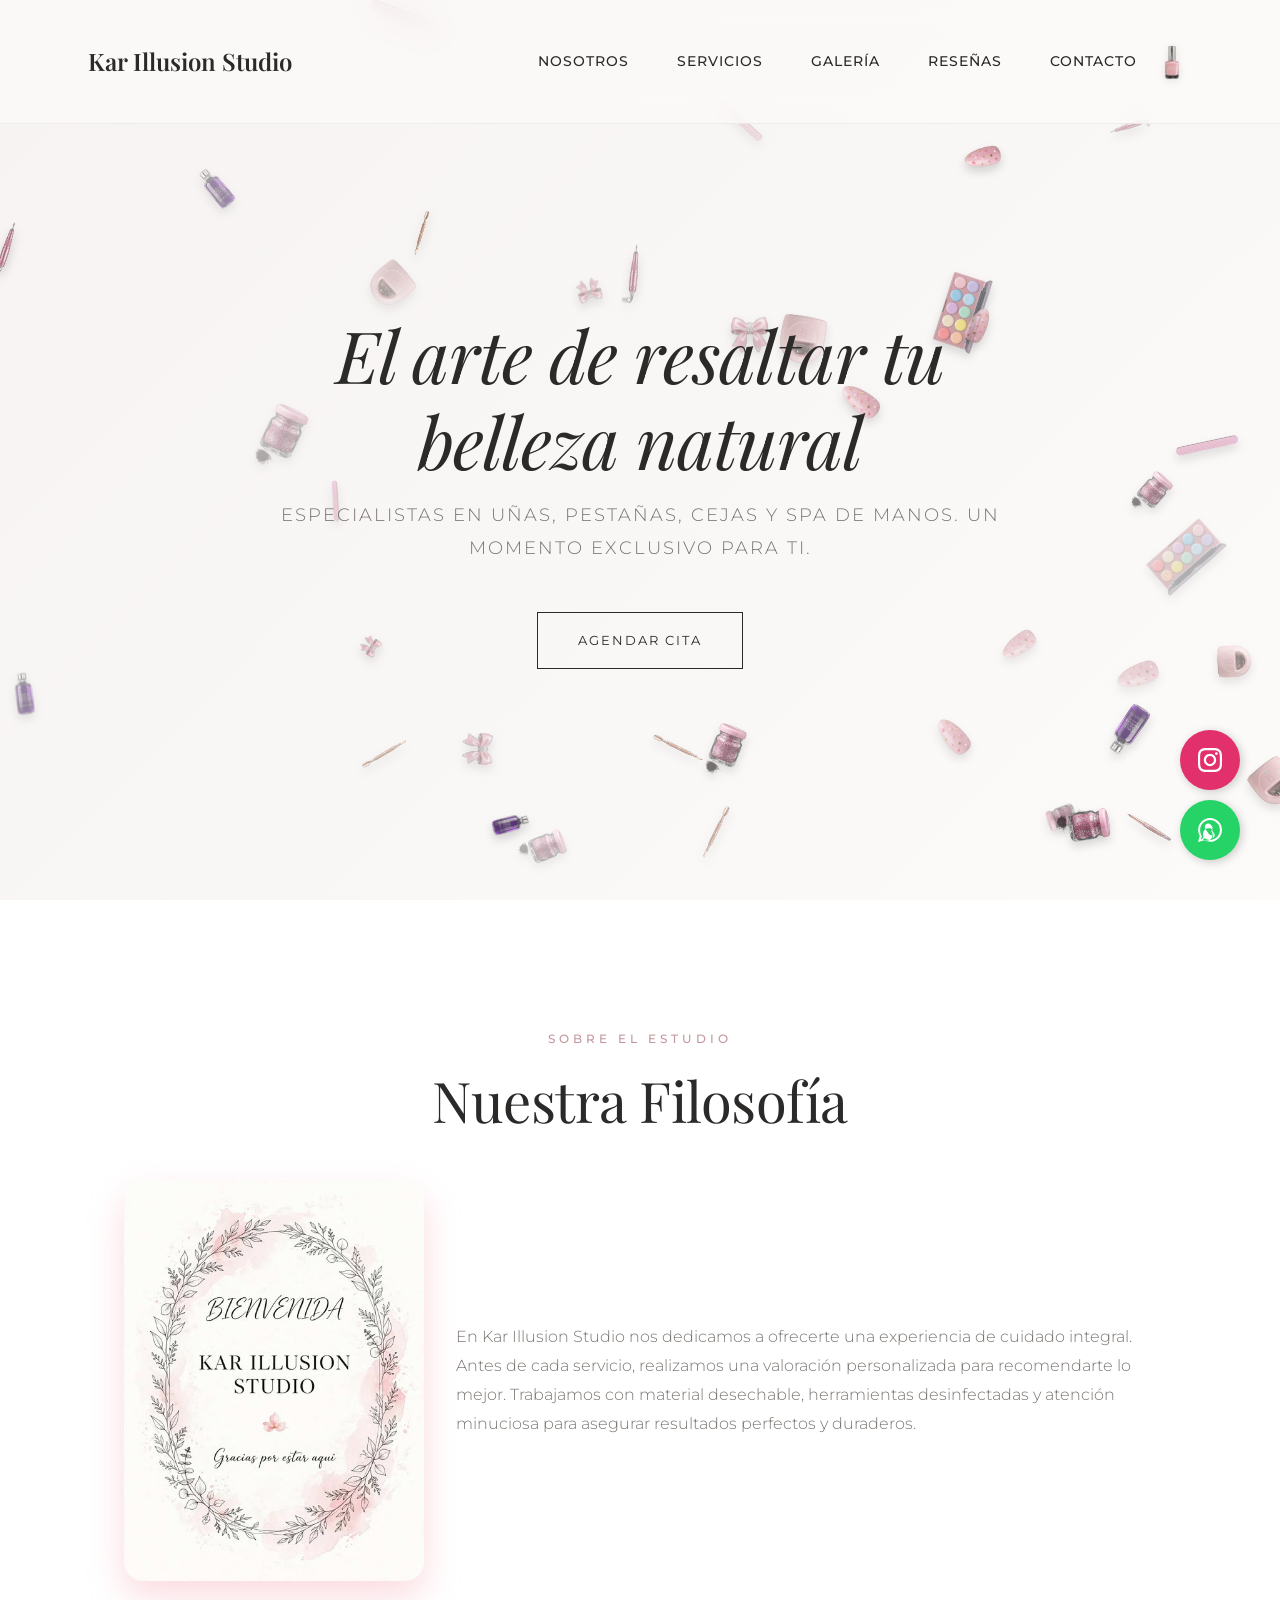
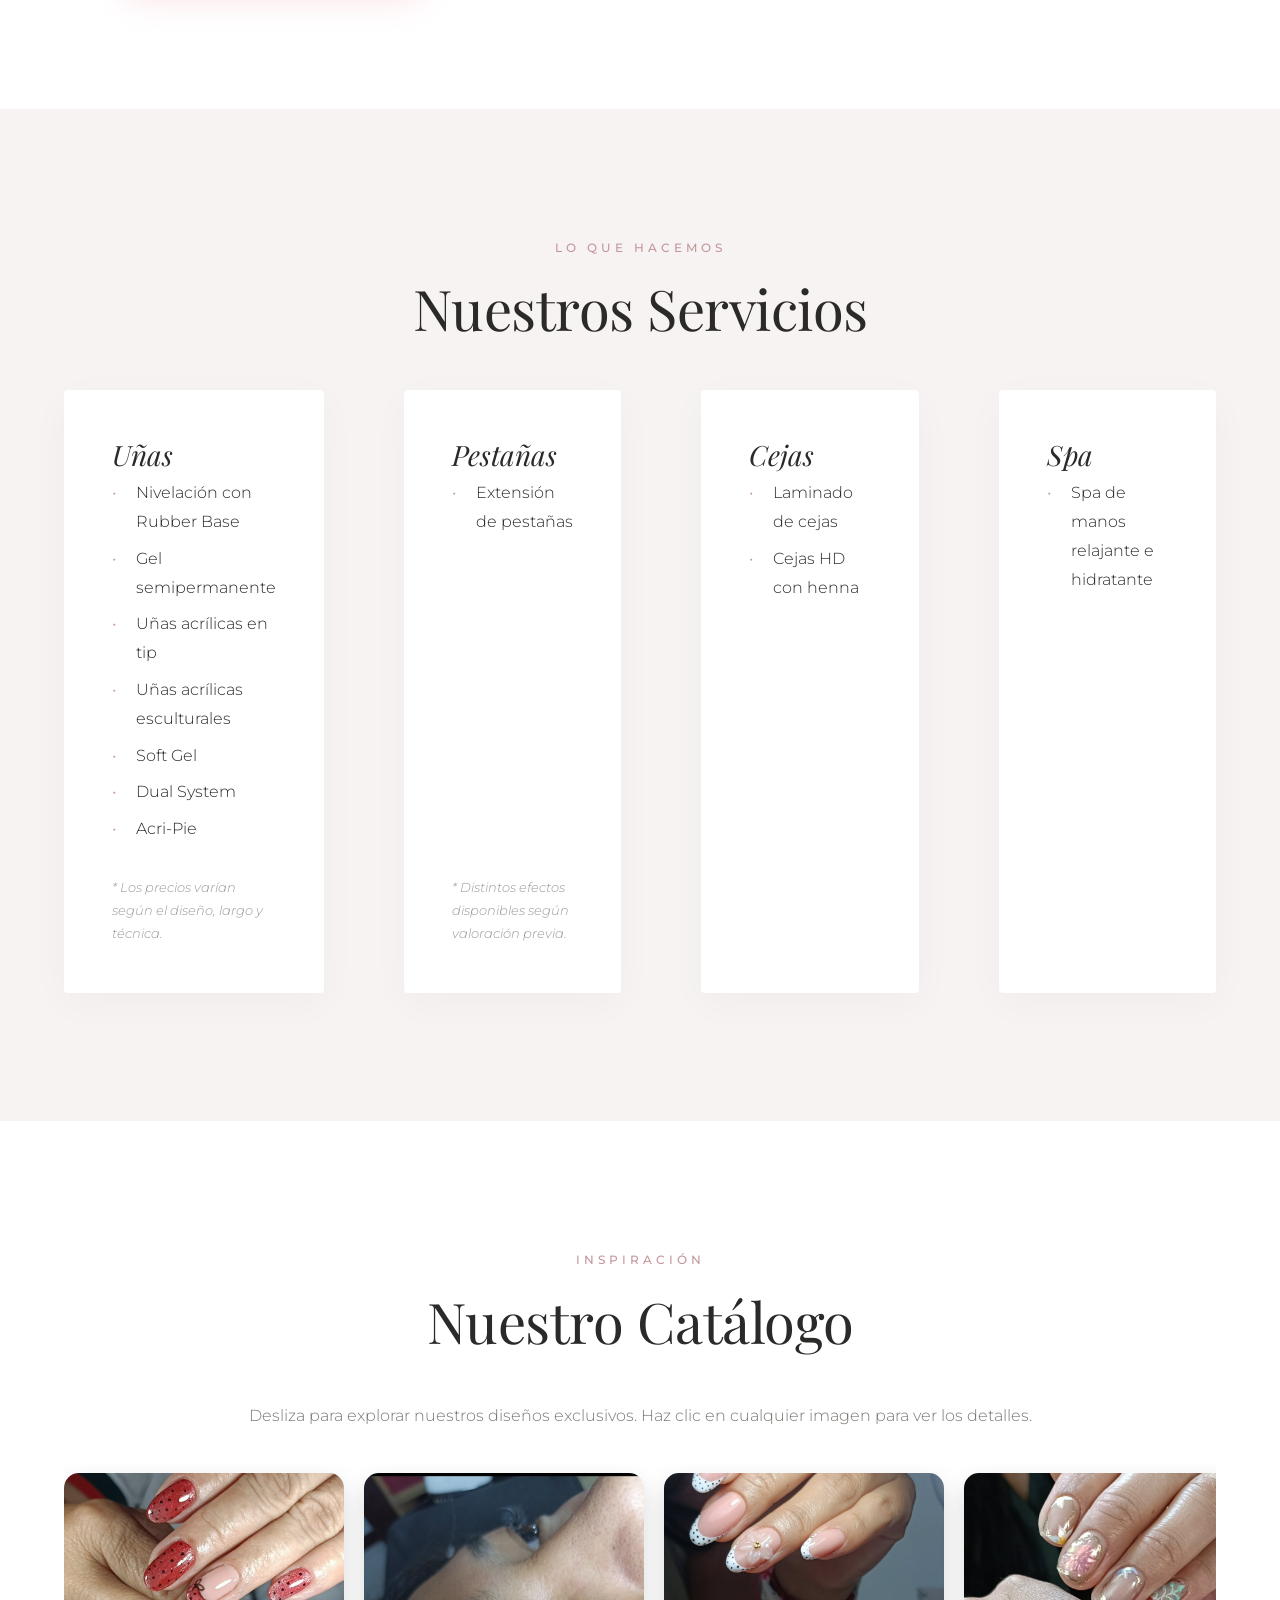
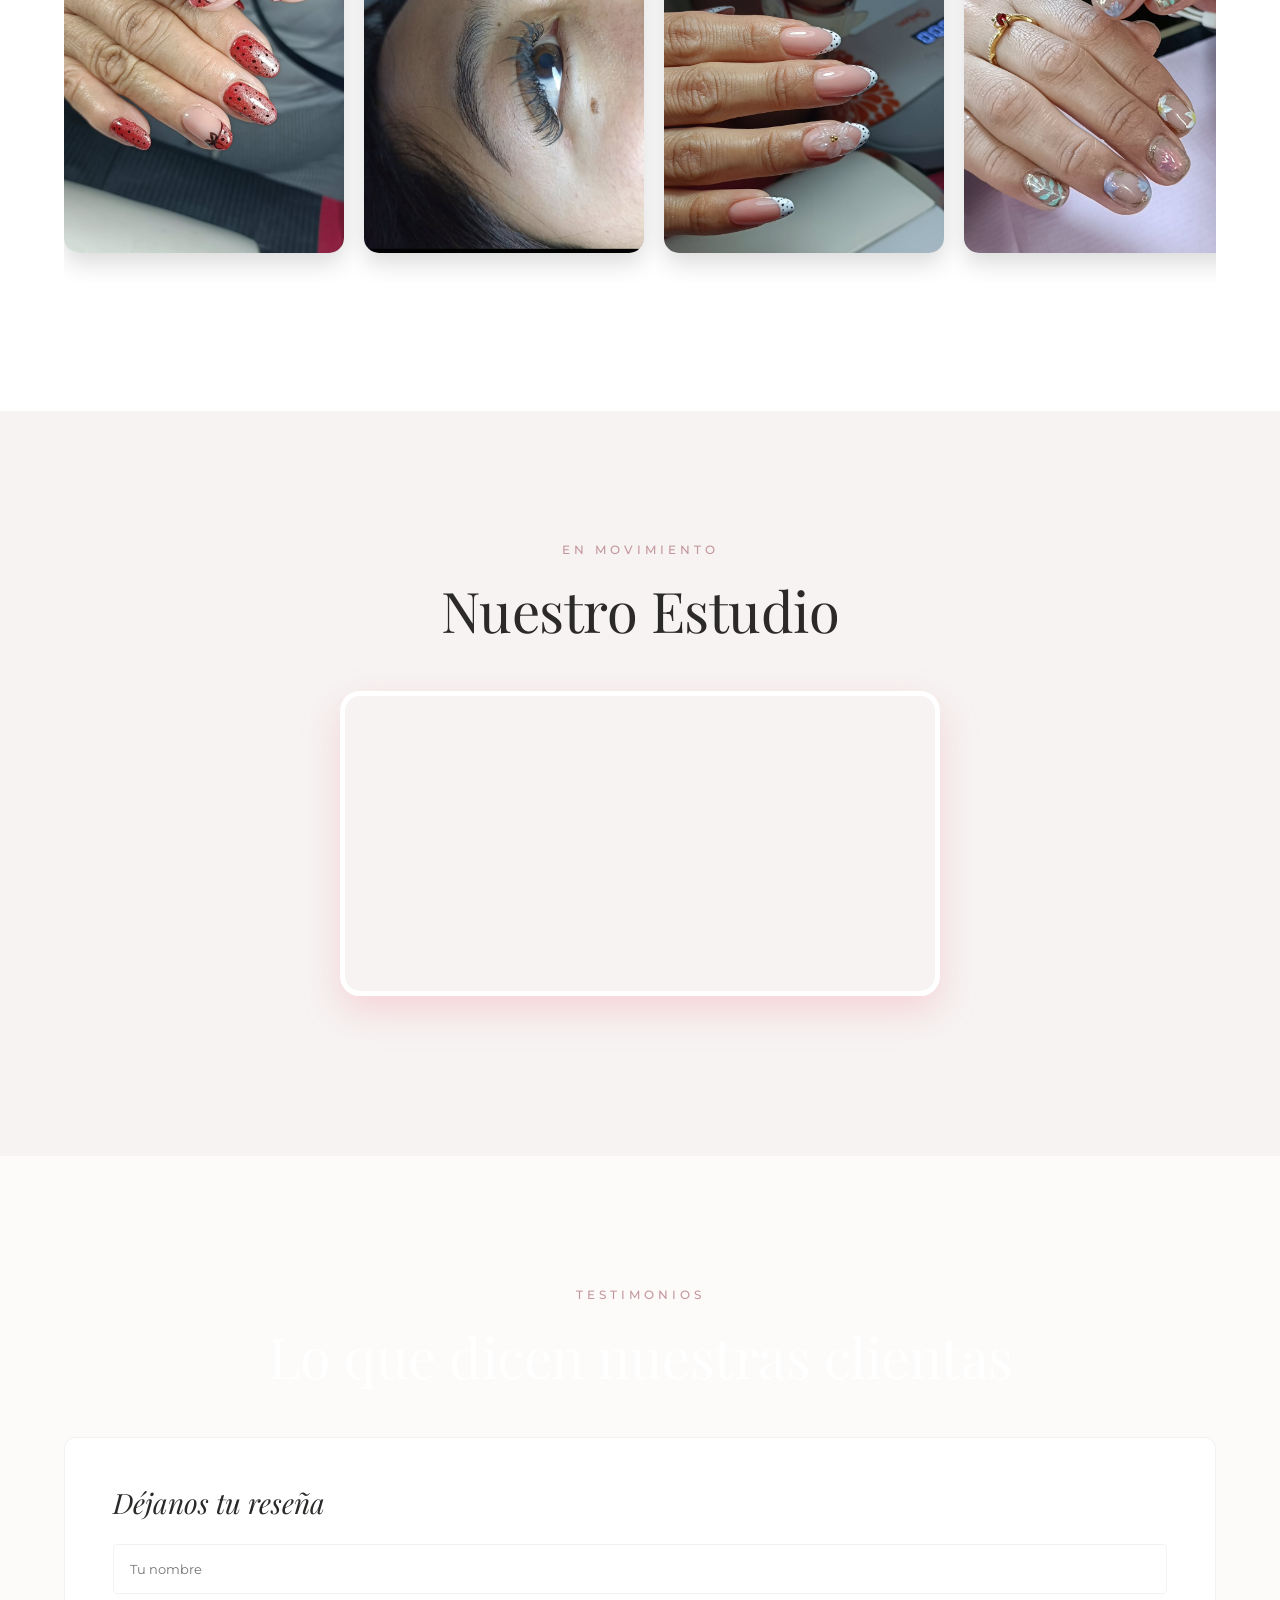
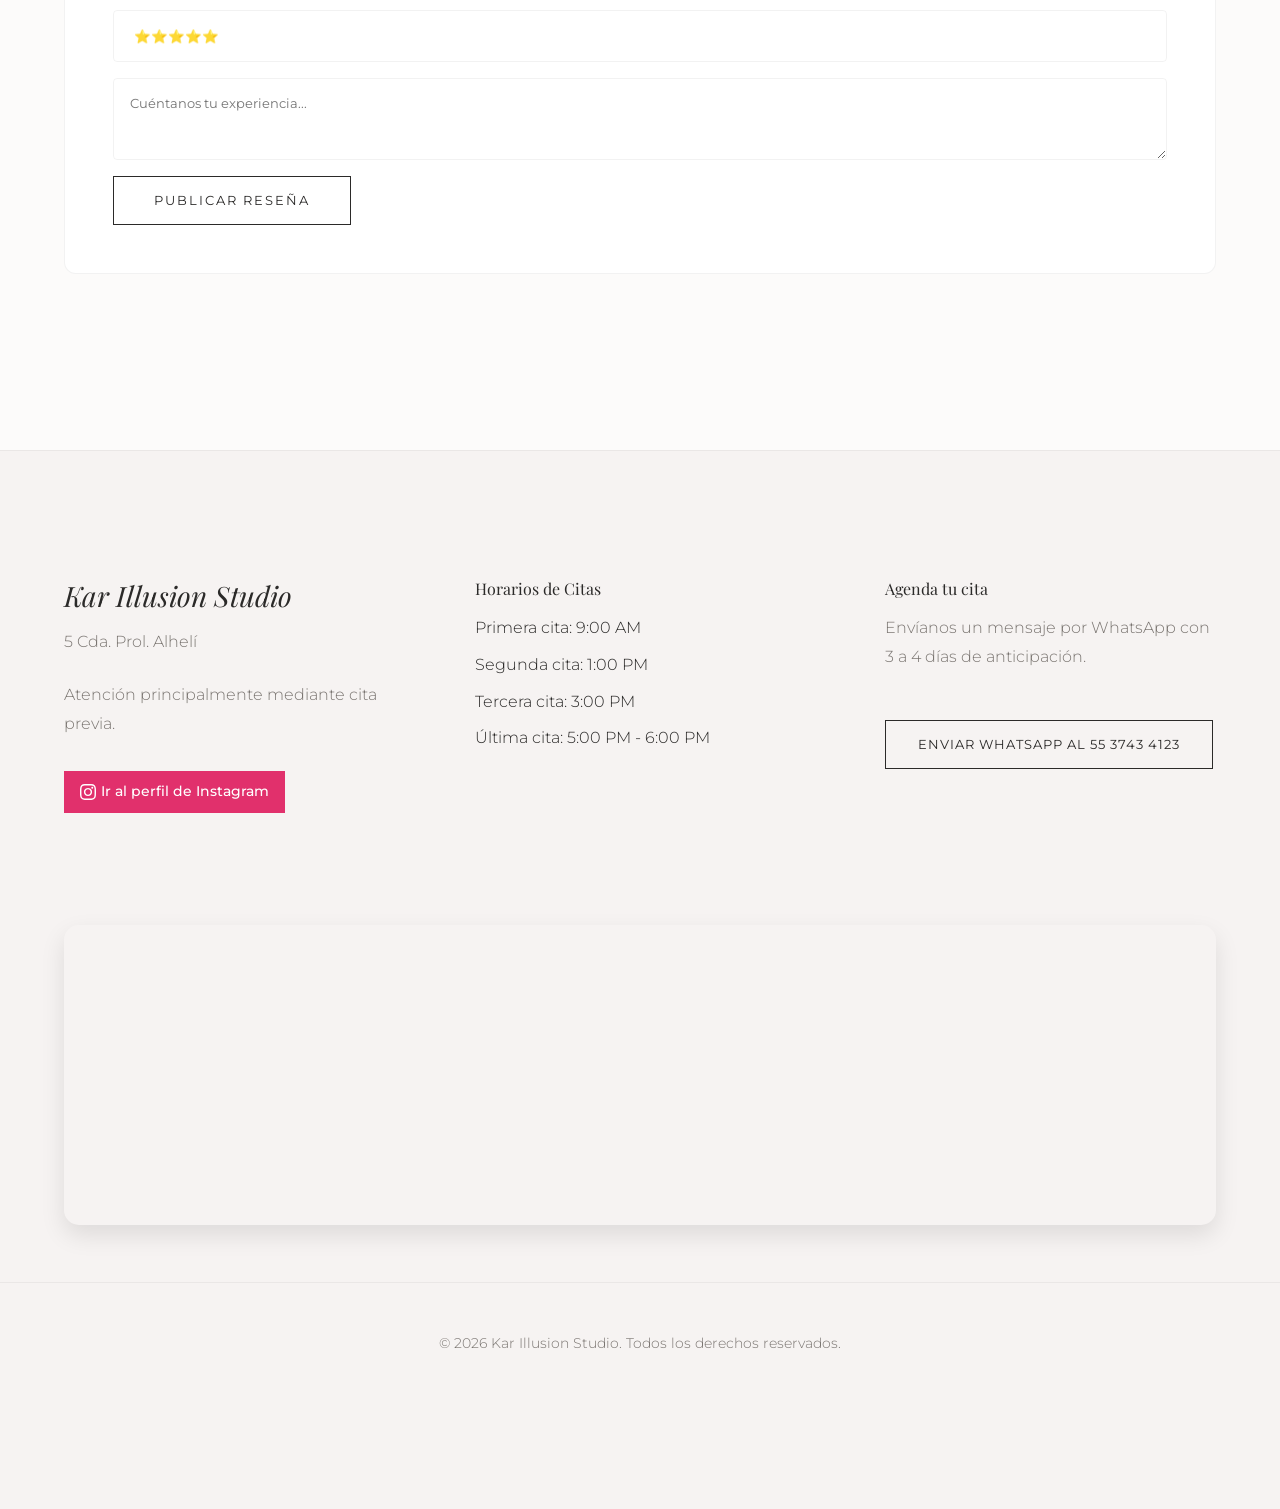
==== commit b9fbb690: "Enhance: Add Great Vibes calligraphy font to testimonials" ====
--- a/index.html
+++ b/index.html
@@ -7,9 +7,9 @@
     <meta name="description" content="Estudio de belleza especializado en uñas, pestañas, cejas y spa de manos. Citas disponibles.">
     <!-- Google Fonts -->
     <link rel="preconnect" href="https://fonts.googleapis.com">
-    <!-- Fuentes Gama Plus: Playfair Display y Montserrat -->
-    <link href="https://fonts.googleapis.com/css2?family=Montserrat:wght@300;400;500;600&family=Playfair+Display:ital,wght@0,400;0,600;0,700;1,400&display=swap" rel="stylesheet">
-    <link rel="stylesheet" href="styles.css?v=18">
+    <!-- Fuentes Gama Plus: Playfair Display, Montserrat y Great Vibes (Caligrafía) -->
+    <link href="https://fonts.googleapis.com/css2?family=Montserrat:wght@300;400;500;600&family=Playfair+Display:ital,wght@0,400;0,600;0,700;1,400&family=Great+Vibes&display=swap" rel="stylesheet">
+    <link rel="stylesheet" href="styles.css?v=19">
 </head>
 <body>
     <!-- Canvas de Fondo (Toda la página) -->
@@ -253,6 +253,6 @@
         <div id="modal-caption">Kar Illusion Studio</div>
     </div>
 
-    <script src="script.js?v=18"></script>
+    <script src="script.js?v=19"></script>
 </body>
 </html>
--- a/styles.css
+++ b/styles.css
@@ -18,6 +18,7 @@
     /* Tipografía Gama Plus */
     --font-heading: 'Playfair Display', serif;
     --font-body: 'Montserrat', sans-serif;
+    --font-script: 'Great Vibes', cursive;
     
     /* Espaciado */
     --spacing-sm: 1.5rem;
@@ -722,8 +723,11 @@
     letter-spacing: 2px;
 }
 .review-text {
-    font-style: italic;
+    font-family: var(--font-script);
+    font-size: 1.8rem;
+    line-height: 1.4;
     color: var(--color-text-secondary);
+    padding: 10px 0;
 }
 
 /* Formulario de Reseñas */
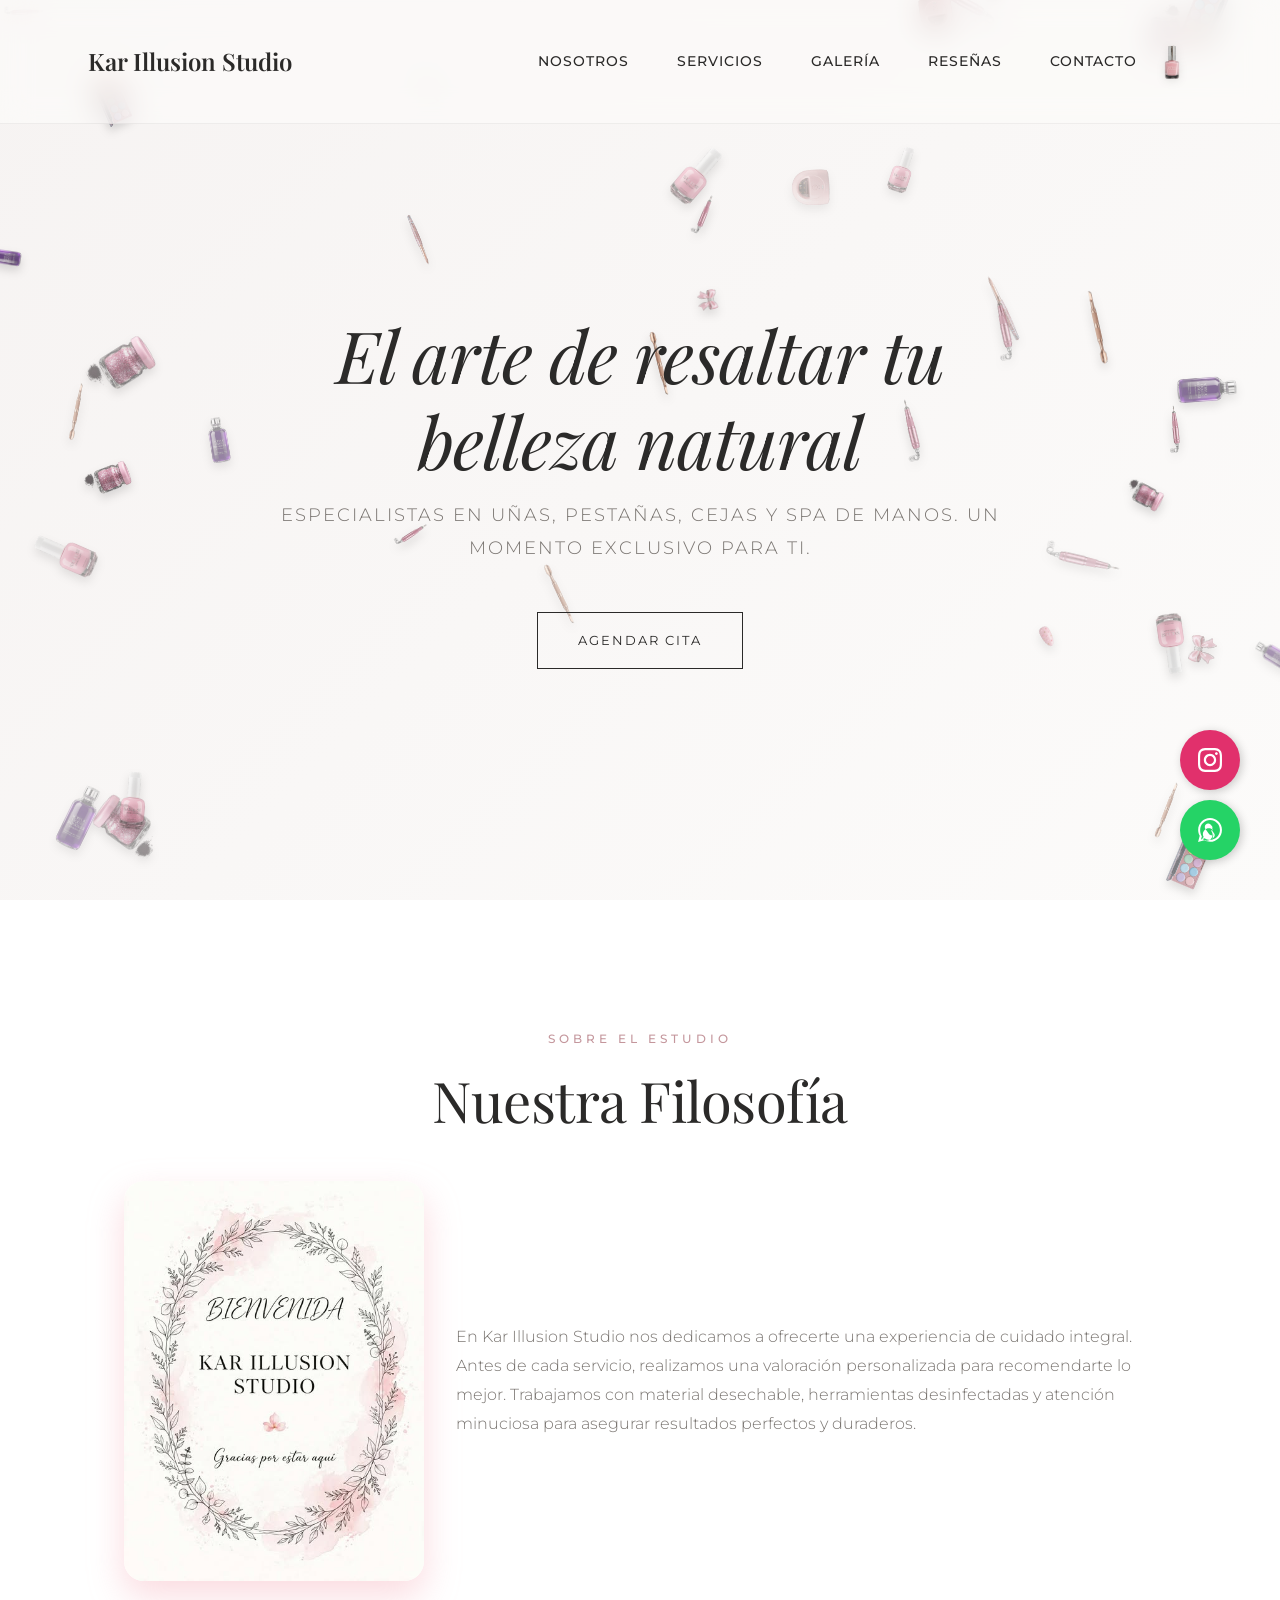
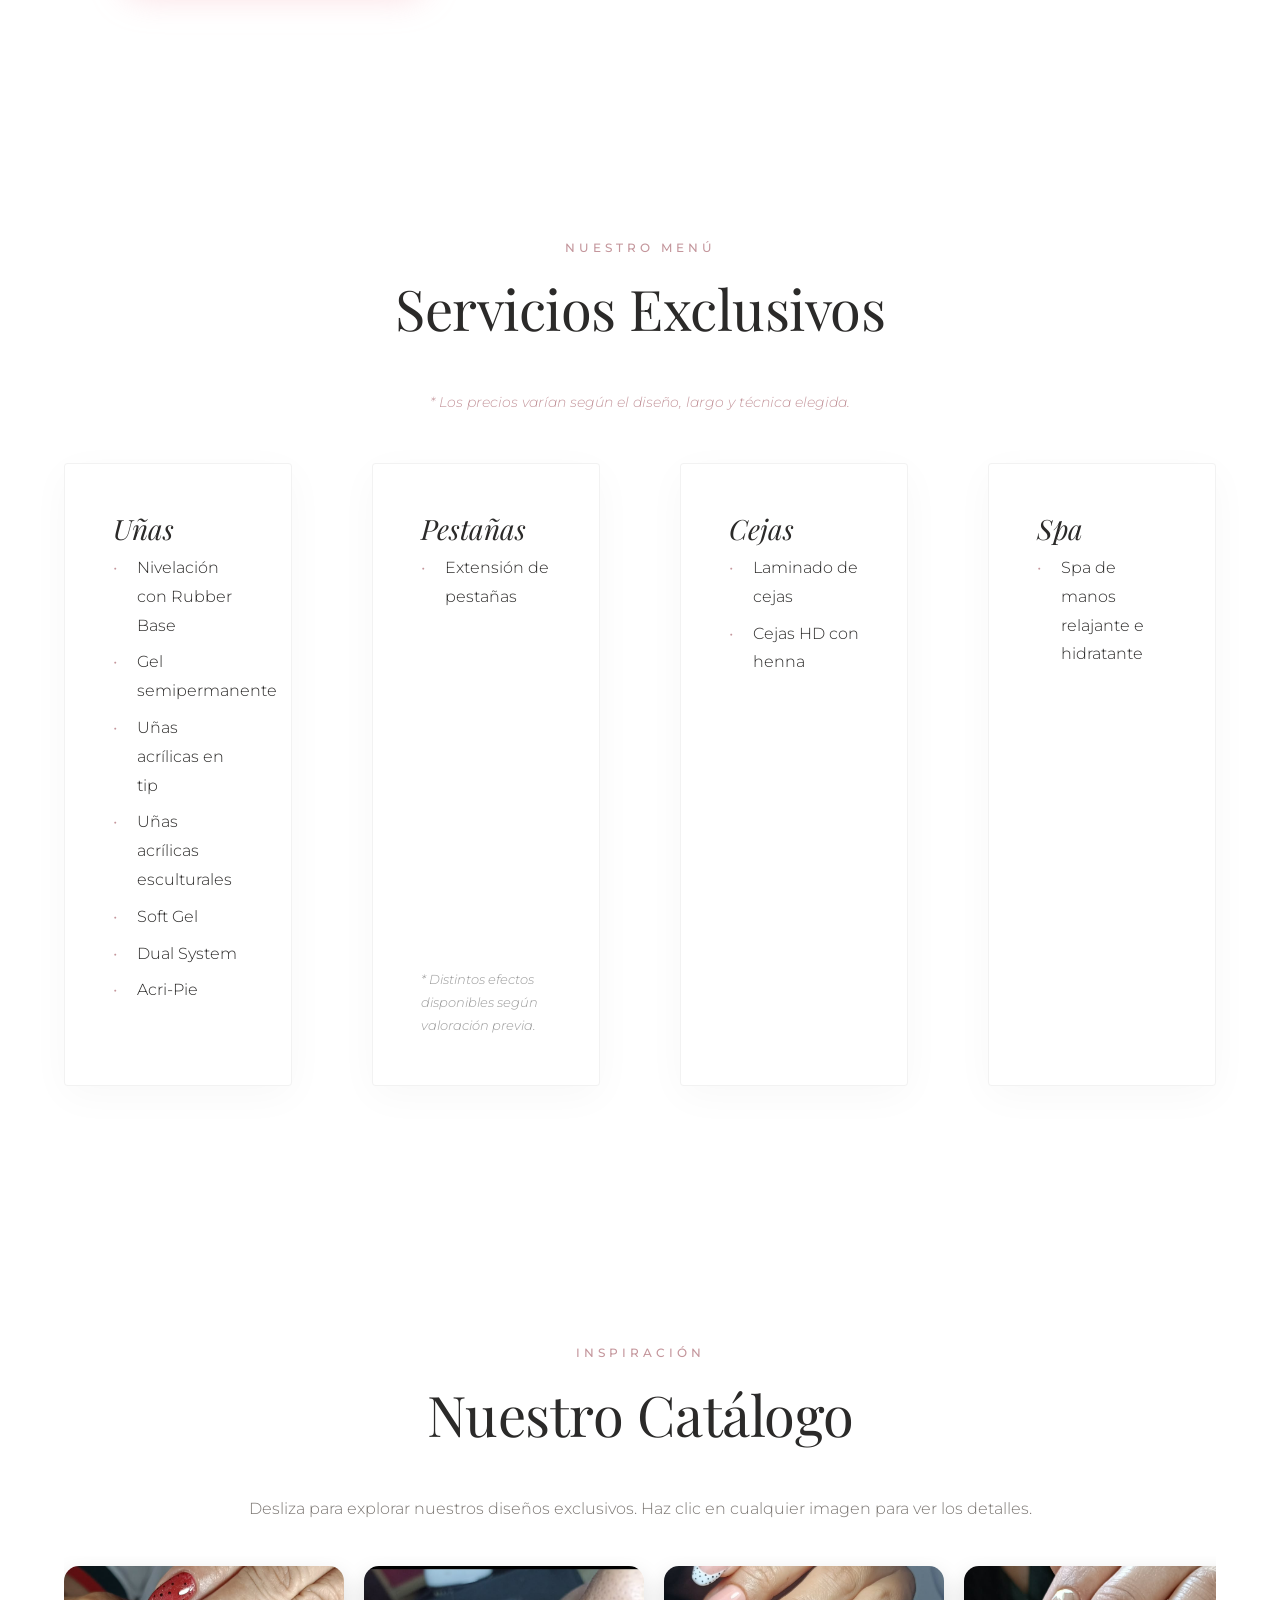
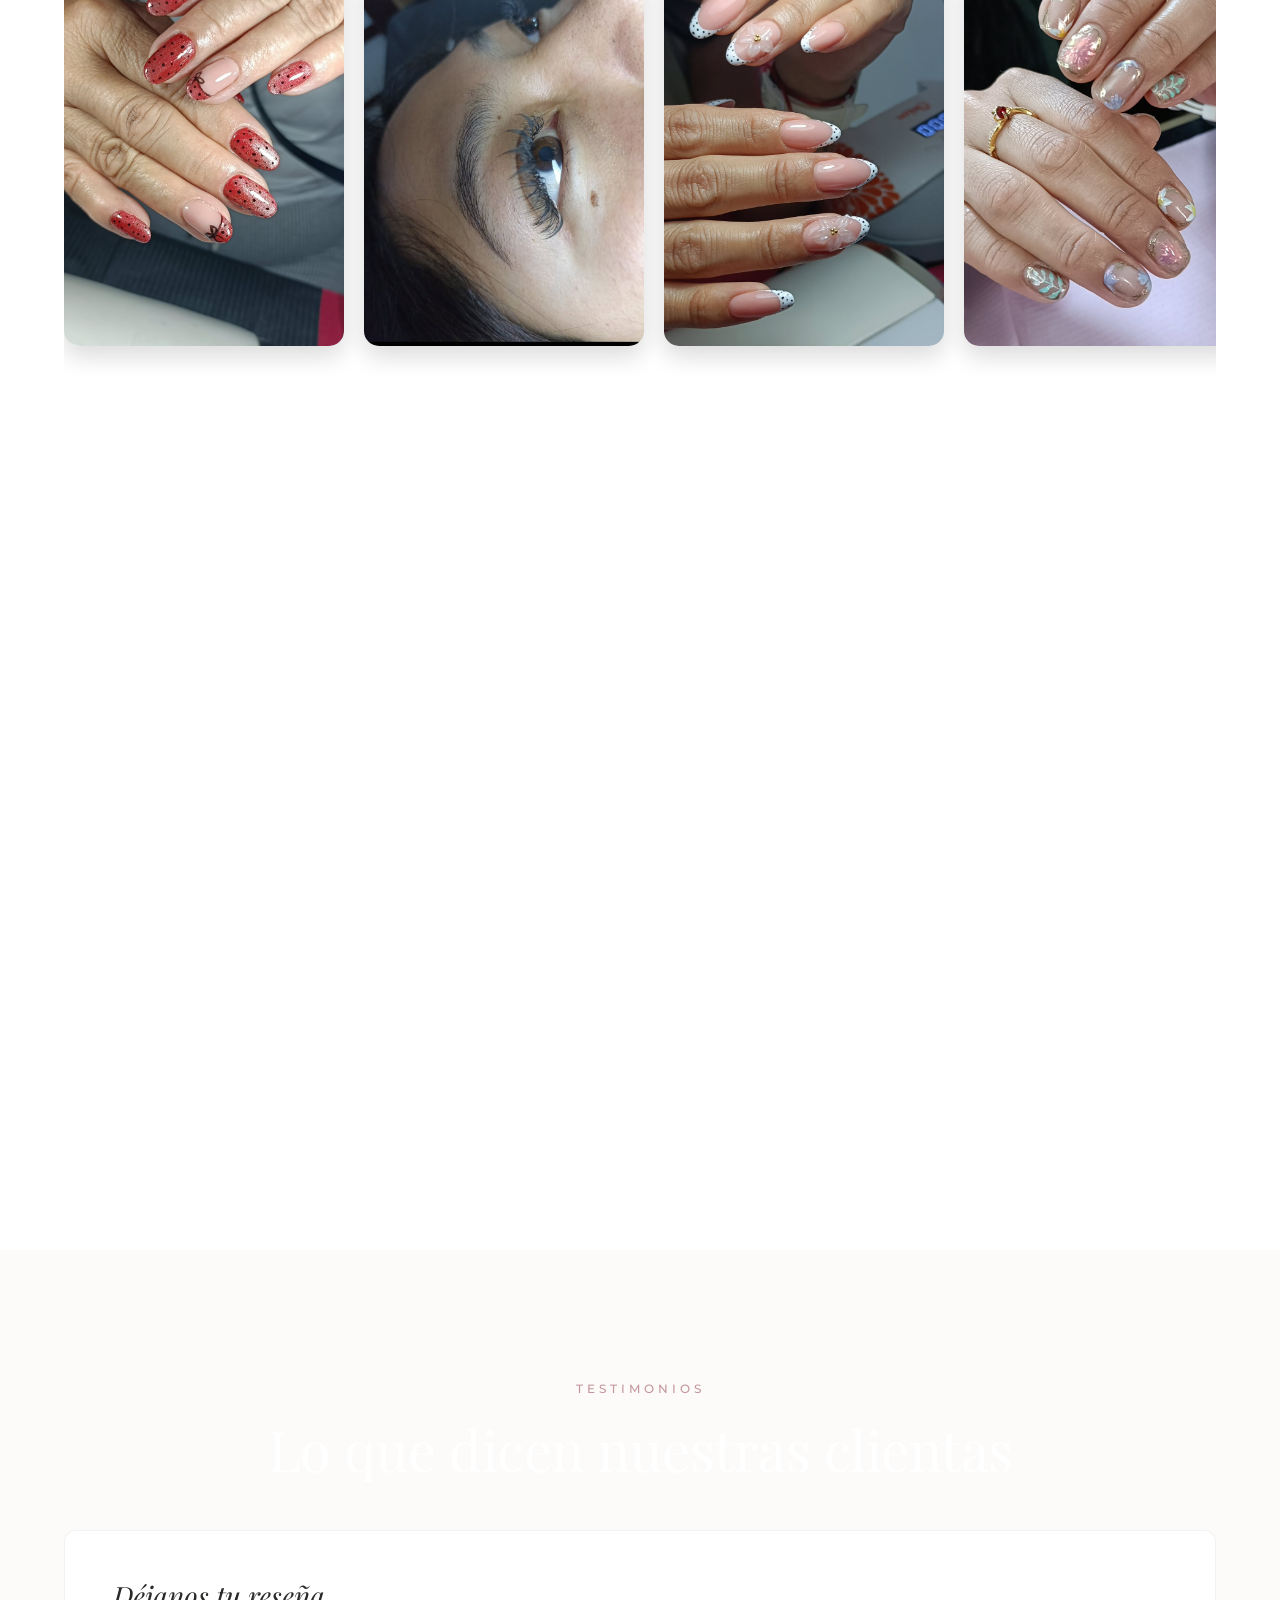
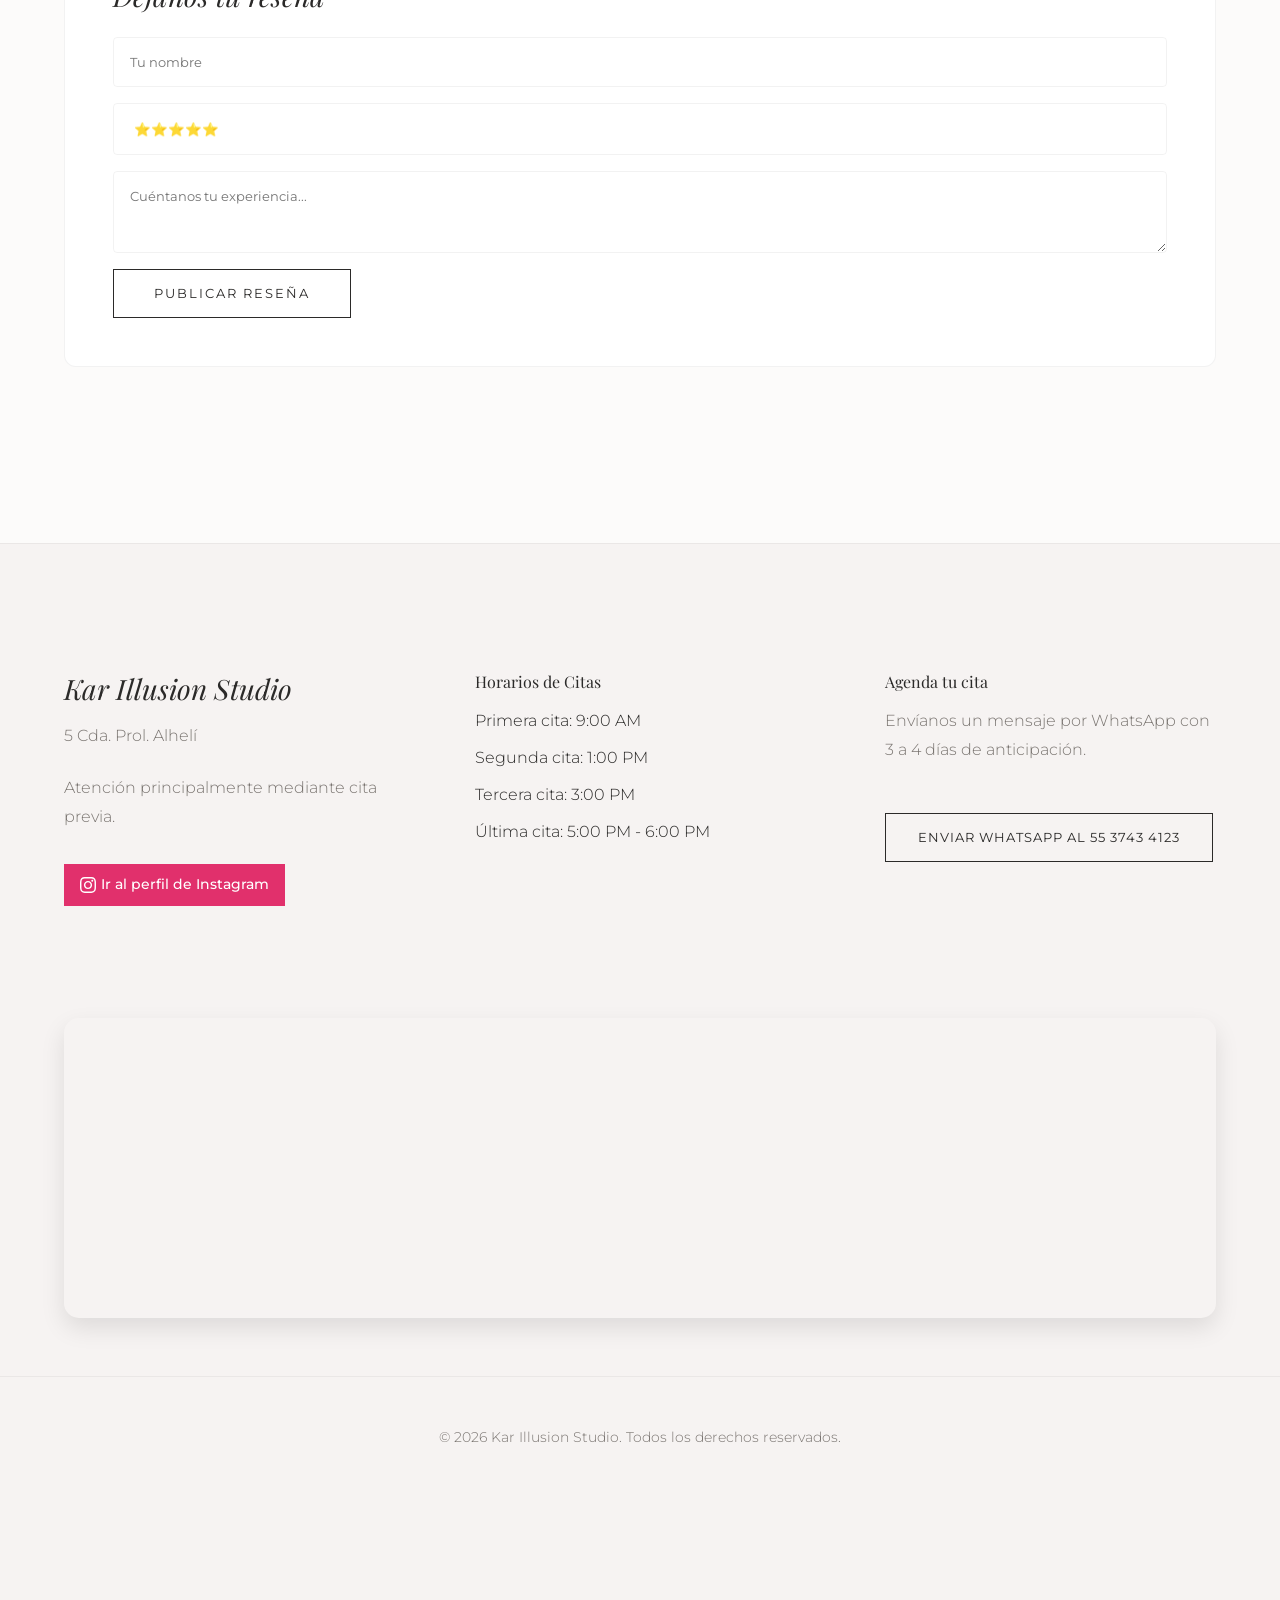
==== commit 4173bd81: "Enhance: Add scroll animations, hover glow effects, and pricing note to Services section" ====
--- a/index.html
+++ b/index.html
@@ -70,16 +70,16 @@
     </section>
 
     <!-- Servicios -->
-    <section class="servicios section-padding bg-light" id="servicios">
+    <section class="section-padding fade-up" id="servicios">
         <div class="container">
-            <div class="text-center">
-                <span class="subtitle">Lo que hacemos</span>
-                <h2>Nuestros Servicios</h2>
-            </div>
-            
+            <span class="subtitle text-center">Nuestro Menú</span>
+            <h2 class="text-center">Servicios Exclusivos</h2>
+            <p class="text-center" style="margin-bottom: 2rem; font-style: italic; color: var(--color-accent); font-size: 0.9rem;">
+                * Los precios varían según el diseño, largo y técnica elegida.
+            </p>
             <div class="services-grid">
                 <!-- Uñas -->
-                <div class="service-card">
+                <div class="service-card fade-up">
                     <h3>Uñas</h3>
                     <ul>
                         <li>Nivelación con Rubber Base</li>
@@ -90,11 +90,10 @@
                         <li>Dual System</li>
                         <li>Acri-Pie</li>
                     </ul>
-                    <p class="service-note">* Los precios varían según el diseño, largo y técnica.</p>
                 </div>
 
                 <!-- Pestañas -->
-                <div class="service-card">
+                <div class="service-card fade-up">
                     <h3>Pestañas</h3>
                     <ul>
                         <li>Extensión de pestañas</li>
@@ -103,7 +102,7 @@
                 </div>
 
                 <!-- Cejas -->
-                <div class="service-card">
+                <div class="service-card fade-up">
                     <h3>Cejas</h3>
                     <ul>
                         <li>Laminado de cejas</li>
@@ -112,7 +111,7 @@
                 </div>
 
                 <!-- Spa -->
-                <div class="service-card">
+                <div class="service-card fade-up">
                     <h3>Spa</h3>
                     <ul>
                         <li>Spa de manos relajante e hidratante</li>
@@ -156,7 +155,7 @@
 
 
     <!-- Video Promocional -->
-    <section class="section-padding bg-light" id="video">
+    <section class="section-padding bg-light fade-up" id="video">
         <div class="container text-center">
             <span class="subtitle">En Movimiento</span>
             <h2>Nuestro Estudio</h2>
@@ -167,12 +166,12 @@
     </section>
 
     <!-- Reseñas / Testimonios -->
-    <section class="section-padding bg-dark text-light" id="resenas">
+    <section class="section-padding bg-dark text-light fade-up" id="resenas">
         <div class="container">
             <span class="subtitle text-center">Testimonios</span>
             <h2 class="text-center">Lo que dicen nuestras clientas</h2>
             
-            <div class="review-form-container">
+            <div class="review-form-container fade-up">
                 <h3>Déjanos tu reseña</h3>
                 <form id="reviewForm" class="review-form">
                     <input type="text" id="reviewName" placeholder="Tu nombre" required>
@@ -195,7 +194,7 @@
     </section>
 
     <!-- Contacto / Footer -->
-    <footer class="footer section-padding" id="contacto">
+    <footer class="footer section-padding fade-up" id="contacto">
         <div class="container footer-grid">
             <div class="footer-info">
                 <h3>Kar Illusion Studio</h3>
@@ -253,6 +252,6 @@
         <div id="modal-caption">Kar Illusion Studio</div>
     </div>
 
-    <script src="script.js?v=19"></script>
+    <script src="script.js?v=20"></script>
 </body>
 </html>
--- a/styles.css
+++ b/styles.css
@@ -358,15 +358,36 @@
     padding: var(--spacing-md);
     border-radius: var(--border-radius-md);
     box-shadow: var(--shadow-soft);
-    transition: transform 0.4s cubic-bezier(0.25, 0.46, 0.45, 0.94), box-shadow 0.4s cubic-bezier(0.25, 0.46, 0.45, 0.94);
+    border: 1px solid var(--border-color);
+    transition: transform 0.4s cubic-bezier(0.25, 0.46, 0.45, 0.94), box-shadow 0.4s cubic-bezier(0.25, 0.46, 0.45, 0.94), border-color 0.4s ease;
     display: flex;
     flex-direction: column;
     height: 100%;
+    position: relative;
+    overflow: hidden;
+}
+
+/* Efecto Shimmer Gama Plus en tarjetas */
+.service-card::after {
+    content: '';
+    position: absolute;
+    top: 0;
+    left: -100%;
+    width: 50%;
+    height: 100%;
+    background: linear-gradient(to right, rgba(255,255,255,0) 0%, rgba(255,255,255,0.1) 50%, rgba(255,255,255,0) 100%);
+    transform: skewX(-25deg);
+    transition: left 0.6s ease;
+}
+
+.service-card:hover::after {
+    left: 150%;
 }
 
 .service-card:hover {
     transform: translateY(-8px);
     box-shadow: var(--shadow-hover);
+    border-color: var(--color-accent);
 }
 
 .service-card ul {
@@ -801,3 +822,15 @@
         margin-left: 15px;
     }
 }
+
+/* --- Animaciones de Scroll Gama Plus --- */
+.fade-up {
+    opacity: 0;
+    transform: translateY(40px);
+    transition: opacity 0.8s cubic-bezier(0.25, 0.46, 0.45, 0.94), transform 0.8s cubic-bezier(0.25, 0.46, 0.45, 0.94);
+}
+
+.fade-up.visible {
+    opacity: 1;
+    transform: translateY(0);
+}
